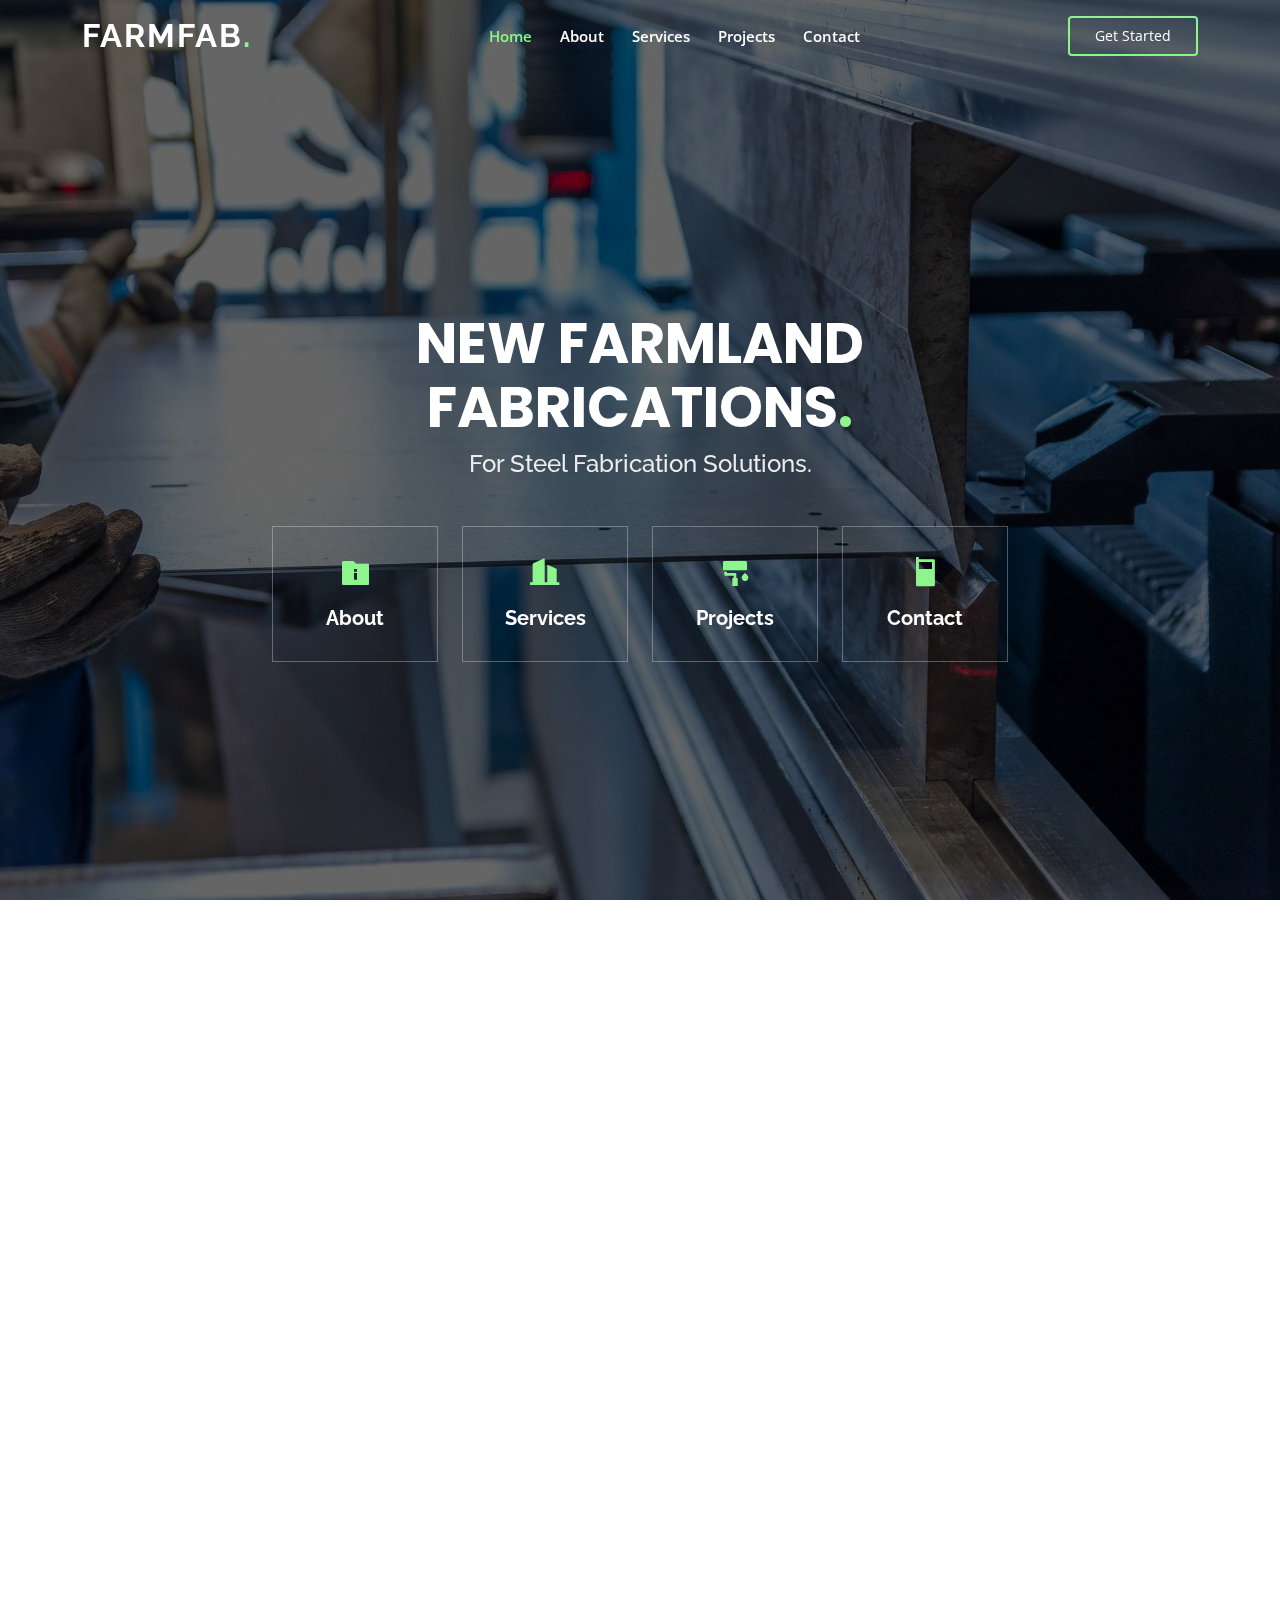
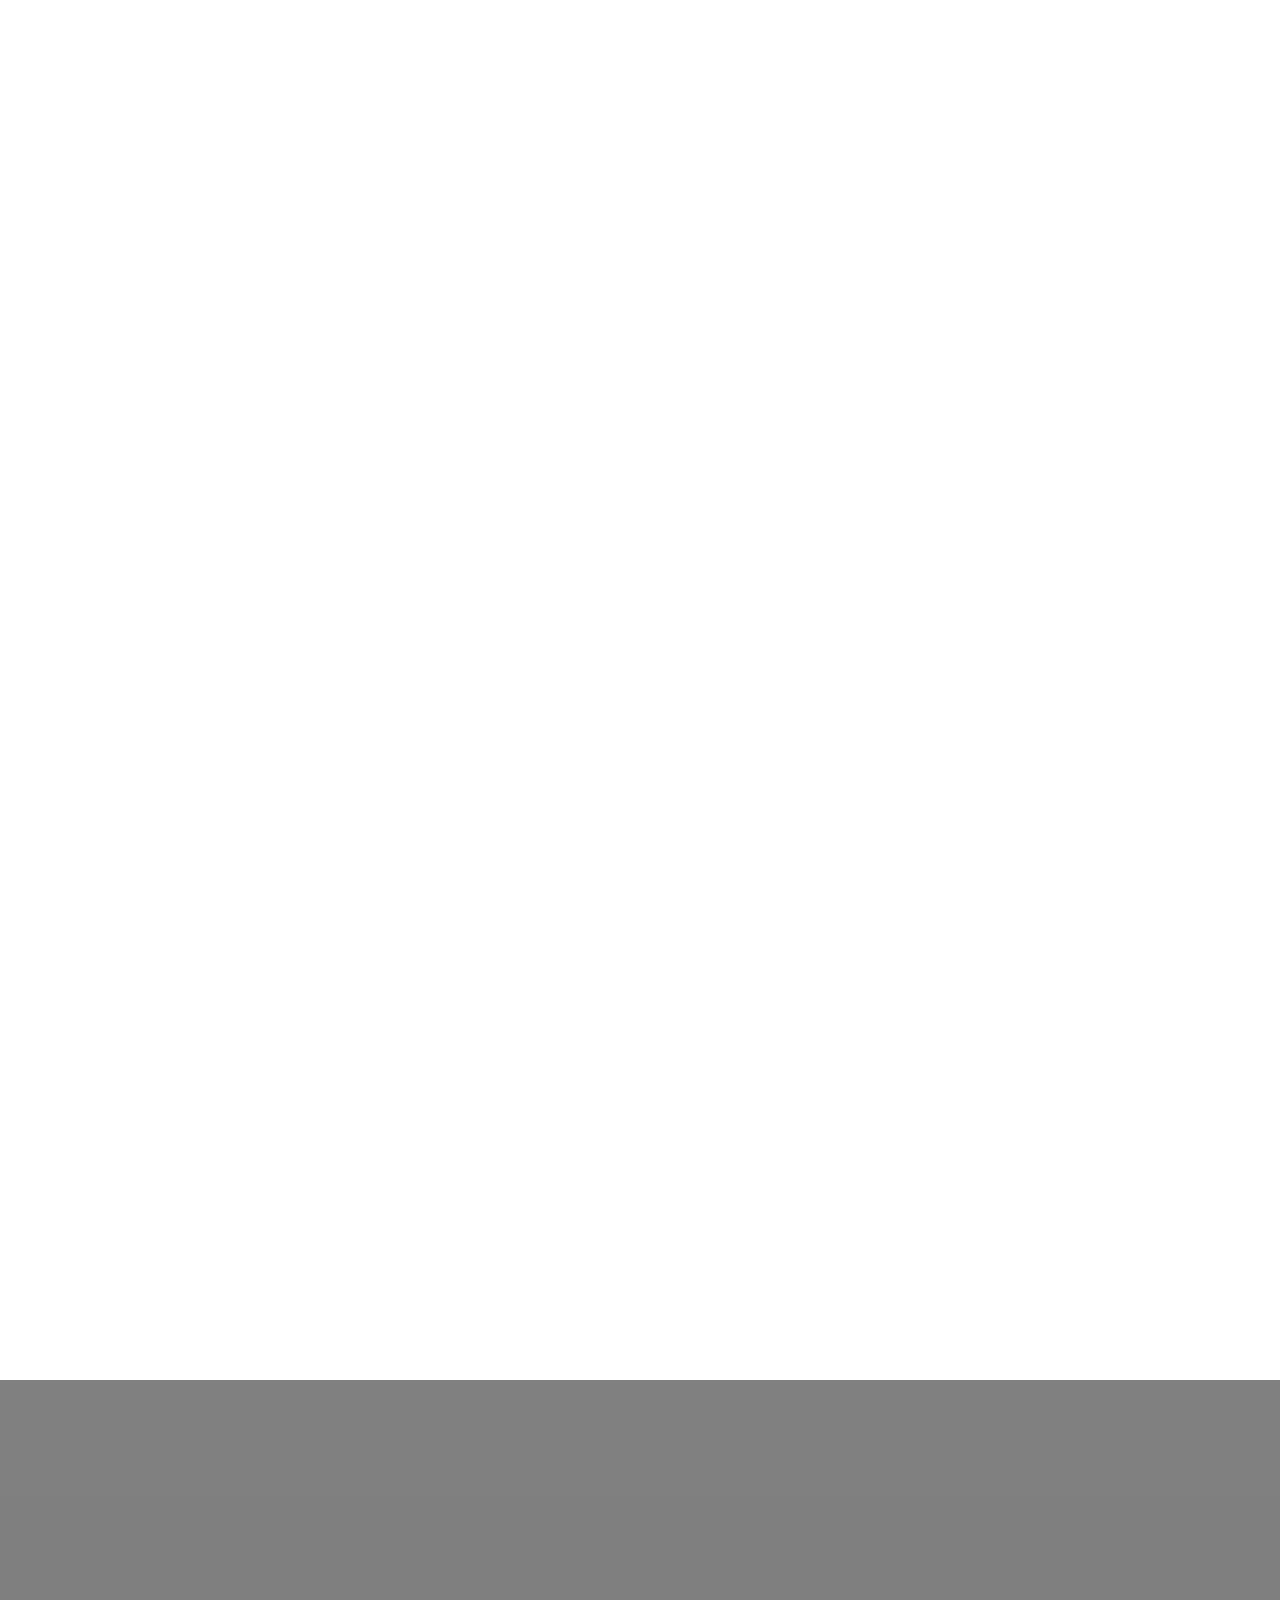
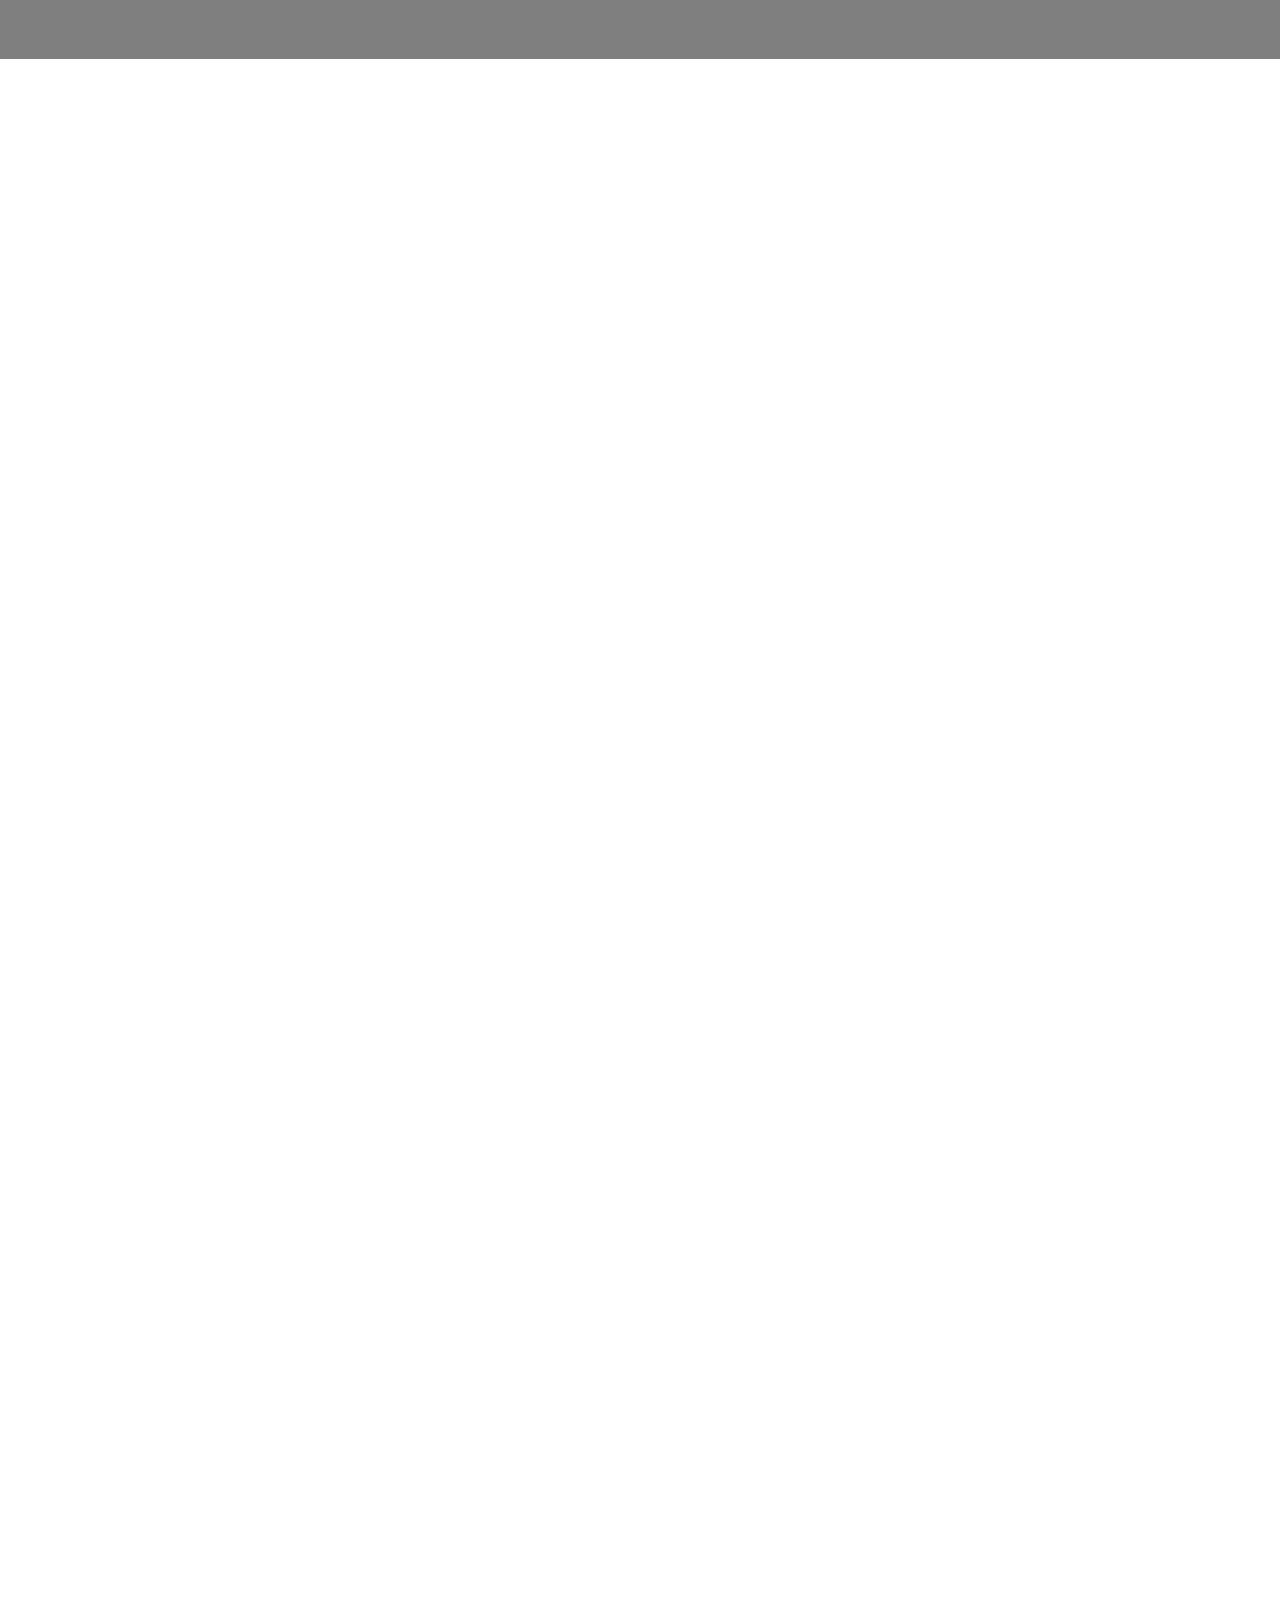
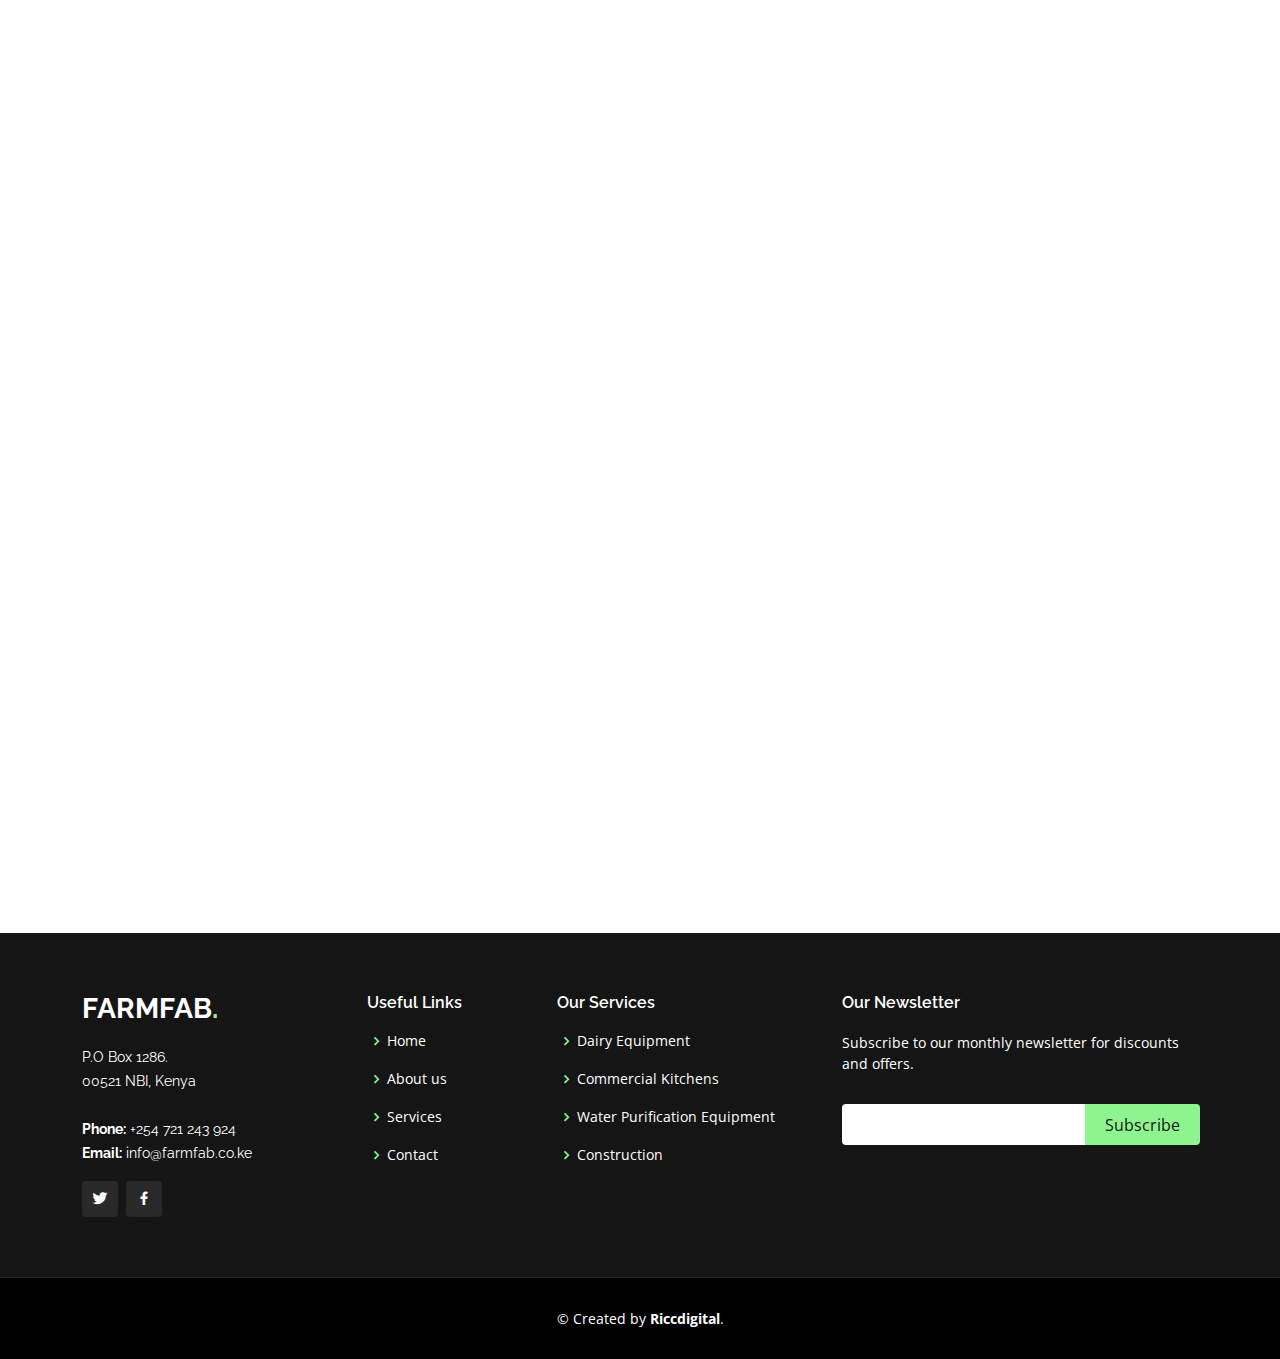
==== index.html @ 0d1e1e37 "adjust hero columns size" ====
<!DOCTYPE html>
<html lang="en">

<head>
  <meta charset="utf-8">
  <meta content="width=device-width, initial-scale=1.0" name="viewport">

  <title>New Farmland Fabrications</title>
  <meta content="" name="description">
  <meta content="" name="keywords">

  <!-- Favicons -->
  <link href="assets/img/favicon.png" rel="icon">
  <link href="assets/img/apple-touch-icon.png" rel="apple-touch-icon">

  <!-- Google Fonts -->
  <link
    href="https://fonts.googleapis.com/css?family=Open+Sans:300,300i,400,400i,600,600i,700,700i|Raleway:300,300i,400,400i,500,500i,600,600i,700,700i|Poppins:300,300i,400,400i,500,500i,600,600i,700,700i"
    rel="stylesheet">

  <!-- Vendor CSS Files -->
  <link href="assets/vendor/bootstrap/css/bootstrap.min.css" rel="stylesheet">
  <link href="assets/vendor/icofont/icofont.min.css" rel="stylesheet">
  <link href="assets/vendor/boxicons/css/boxicons.min.css" rel="stylesheet">
  <link href="assets/vendor/owl.carousel/assets/owl.carousel.min.css" rel="stylesheet">
  <link href="assets/vendor/venobox/venobox.css" rel="stylesheet">
  <link href="assets/vendor/remixicon/remixicon.css" rel="stylesheet">
  <link href="assets/vendor/aos/aos.css" rel="stylesheet">

  <!-- Template Main CSS File -->
  <link href="assets/css/style.css" rel="stylesheet">


</head>

<body>

  <!-- ======= Header ======= -->
  <header id="header" class="fixed-top ">
    <div class="container d-flex align-items-center justify-content-between">

      <h1 class="logo"><a href="index.html">FarmFab<span>.</span></a></h1>


      <nav class="nav-menu d-none d-lg-block">
        <ul>
          <li class="active"><a href="#hero">Home</a></li>
          <li><a href="#about">About</a></li>
          <li><a href="#services">Services</a></li>
          <li><a href="#portfolio">Projects</a></li>
          <li><a href="#contact">Contact</a></li>
        </ul>
      </nav><!-- .nav-menu -->

      <a href="#about" class="get-started-btn scrollto">Get Started</a>

    </div>
  </header><!-- End Header -->

  <!-- ======= Hero Section ======= -->
  <section id="hero" class="d-flex align-items-center justify-content-center">
    <div class="container" data-aos="fade-up">

      <div class="row justify-content-center" data-aos="fade-up" data-aos-delay="150">
        <div class="col-xl-6 col-lg-8">
          <h1>NEW FARMLAND FABRICATIONS<span>.</span></h1>
          <h2>For Steel Fabrication Solutions.</h2>
        </div>
      </div>

      <div class="row mt-5 justify-content-center" data-aos="zoom-in" data-aos-delay="250">
        <div class="col-xl-2 col-md-6 col-6">
          <div class="icon-box">
            <i class="ri-folder-info-fill"></i>
            <h3><a href="#about">About</a></h3>
          </div>
        </div>
        <div class="col-xl-2 col-md-6 col-6 ">
          <div class="icon-box">
            <i class="ri-building-2-fill"></i>
            <h3><a href="#services">Services</a></h3>
          </div>
        </div>
        <div class="col-xl-2 col-md-6 col-6 mt-4 mt-md-0">
          <div class="icon-box">
            <i class="ri-paint-brush-fill"></i>
            <h3><a href="#portfolio">Projects</a></h3>
          </div>
        </div>
        <div class="col-xl-2 col-md-6 col-6 mt-4 mt-xl-0">
          <div class="icon-box">
            <i class="ri-cellphone-fill"></i>
            <h3><a href="#contact">Contact</a></h3>
          </div>
        </div>

      </div>

    </div>
  </section><!-- End Hero -->

  <main id="main">

    <!-- ======= About Section ======= -->
    <section id="about" class="about">
      <div class="container" data-aos="fade-up">

        <div class="row">
          <div class="col-lg-6 order-1 order-lg-2" data-aos="fade-left" data-aos-delay="100">
            <img src="assets/img/about.jpg" class="img-fluid" alt="">
          </div>
          <div class="col-lg-6 pt-4 pt-lg-0 order-2 order-lg-1 content" data-aos="fade-right" data-aos-delay="100">
            <h3>FARMFAB offers high-quality steel fabrication services for a wide range of equipment</h3>
            <p class="font-italic">
              Our fabrication solutions serve both the <strong>food</strong> and the <strong>construction</strong>
              industries. <br>
              In the food industry, we fabricate equipment using <strong>stainless steel</strong>. These Equipment
              include:-
            </p>
            <ul>
              <li><i class="ri-check-double-line"></i>Dairy Equipment and Dairy Plants.</li>

              <li><i class="ri-check-double-line"></i> Commercial Kitchens.</li>
              <li><i class="ri-check-double-line"></i> Water Purification Equipment.</li>
            </ul>
            <p>
              For the construction industry, we offer various high-quality solutions for both mild and stainless steel
              structural components as per our customers' requirements.

            </p>
          </div>
        </div>

      </div>
    </section><!-- End About Section -->

    <!-- ======= Clients Section ======= -->
    <section id="clients" class="clients">

      <div class="container" data-aos="zoom-in">


        <div class="owl-carousel clients-carousel">
          <img src="assets/img/clients/client-1.png" alt="#">
          <img src="assets/img/clients/client-2.png" alt="#">
          <img src="assets/img/clients/client-3.png" alt="#">
          <img src="assets/img/clients/client-4.png" alt="#">
          <img src="assets/img/clients/client-5.png" alt="#">
          <img src="assets/img/clients/client-6.png" alt="#">
          <img src="assets/img/clients/client-7.png" alt="#">
          <img src="assets/img/clients/client-8.png" alt="#">
        </div>

      </div>
    </section><!-- End Clients Section -->

    <!-- ======= Features Section ======= -->
    <section id="features" class="features">
      <div class="container" data-aos="fade-up">

        <div class="row">
          <div class="image col-lg-6" style="background-image: url('assets/img/features.jpg');" data-aos="fade-right">
          </div>
          <div class="col-lg-6" data-aos="fade-left" data-aos-delay="100">
            <div class="icon-box mt-5 mt-lg-0" data-aos="zoom-in" data-aos-delay="150">
              <i class="bx bx-cube-alt"></i>
              <h4>G-Mark Dairy</h4>
              <p>Wood Fired Pasteruizer</p>
            </div>
            <div class="icon-box mt-5" data-aos="zoom-in" data-aos-delay="150">
              <i class="bx bx-cube-alt"></i>
              <h4>Juanco</h4>
              <p>Mini Dairy Plant, Pasteurizer, Cooling Tank, Heat Exchanger</p>
            </div>
            <div class="icon-box mt-5" data-aos="zoom-in" data-aos-delay="150">
              <i class="bx bx-cube-alt"></i>
              <h4>Tanu Beverages</h4>
              <p>Water Filling Station</p>
            </div>
            <div class="icon-box mt-5" data-aos="zoom-in" data-aos-delay="150">
              <i class="bx bx-cube-alt"></i>
              <h4>Organic Dairies</h4>
              <p>Mini Dairy Plant, Wood/Electric Milk Pasteurizer, Heat Exchanger, Milk Pump</p>
            </div>
          </div>
        </div>

      </div>
    </section><!-- End Features Section -->

    <!-- ======= Services Section ======= -->
    <section id="services" class="services">
      <div class="container" data-aos="fade-up">

        <div class="section-title">
          <h2>Services</h2>
          <p>Check our Services</p>
        </div>

        <div class="row">
          <div class="col-lg-6 col-md-6 d-flex align-items-stretch" data-aos="zoom-in" data-aos-delay="100">
            <div class="icon-box">
              <div class="icon"><i class="bx bxl-dribbble"></i></div>
              <h4><a href="#">Dairy Equipment</a></h4>
              <p>Milk ATMs, Mini Dairy Plants, Heat Exchangers, Pasteurizers, Cooling Tanks, Milk Pumps, Yoghurt Making
                Machines.</p>
            </div>
          </div>

          <div class="col-lg-6 col-md-6 d-flex align-items-stretch mt-4 mt-md-0" data-aos="zoom-in"
            data-aos-delay="200">
            <div class="icon-box">
              <div class="icon"><i class="bx bx-file"></i></div>
              <h4><a href="#">Commercial Kitchens</a></h4>
              <p>Deep Fryers, Kitchen Table Tops, Ovens, Walk-In Freezers, Cookers, Food Warmers.</p>
            </div>
          </div>

          <div class="col-lg-6 col-md-6 d-flex align-items-stretch mt-4 mt-lg-0" data-aos="zoom-in"
            data-aos-delay="300">
            <div class="icon-box">
              <div class="icon"><i class="bx bx-tachometer"></i></div>
              <h4><a href="#">Water Purification Equipment</a></h4>
              <p>Water Fillers, Water Bottle Rinsers.</p>
            </div>
          </div>

          <div class="col-lg-6 col-md-6 d-flex align-items-stretch mt-4" data-aos="zoom-in" data-aos-delay="100">
            <div class="icon-box">
              <div class="icon"><i class="bx bx-world"></i></div>
              <h4><a href="#">Construction</a></h4>
              <p>Stainless Steel Guard Rails, Grease Traps, Partitioning</p>
            </div>
          </div>



        </div>

      </div>
    </section><!-- End Services Section -->

    <!-- ======= Cta Section ======= -->
    <section id="cta" class="cta">
      <div class="container" data-aos="zoom-in">

        <div class="text-center">
          <h3>Get A Quote</h3>
          <p> Interested in our equipment or services? We are ready to assist you. Provide us with your name, valid
            E-mail address and the equipment or
            service you are interested in and we will send you a quotation directly to your E-mail within 12 hours.
          </p>
          <a class="cta-btn" href="#contact">Get A Quote</a>
        </div>

      </div>
    </section><!-- End Cta Section -->

    <!-- ======= Portfolio Section ======= -->
    <section id="portfolio" class="portfolio">
      <div class="container" data-aos="fade-up">

        <div class="section-title">
          <h2>Projects</h2>
          <p>Check our Projects</p>
        </div>

        <div class="row" data-aos="fade-up" data-aos-delay="100">
          <div class="col-lg-12 d-flex justify-content-center">
            <ul id="portfolio-flters">
              <li data-filter="*" class="filter-active">All</li>
              <li data-filter=".filter-dairy">Dairy</li>
              <li data-filter=".filter-kitchen">Kitchen</li>
              <li data-filter=".filter-water">Water Purification</li>
              <li data-filter=".filter-construction">Construction</li>
              <li data-filter=".filter-others">Others</li>
            </ul>
          </div>
        </div>

        <div class="row portfolio-container" data-aos="fade-up" data-aos-delay="200">

          <div class="col-lg-4 col-md-6 portfolio-item filter-dairy">
            <div class="portfolio-wrap">
              <img src="assets/img/portfolio/portfolio-1.jpg" class="img-fluid" alt="">
              <div class="portfolio-info">
                <h4>Dairy</h4>
                <p>Dairy</p>
                <div class="portfolio-links">
                  <a href="assets/img/portfolio/portfolio-1.jpg" data-gall="portfolioGallery" class="venobox"
                    title="App 1"><i class="bx bx-plus"></i></a>
                  <a href="#" title="More Details"><i class="bx bx-link"></i></a>
                </div>
              </div>
            </div>
          </div>

          <div class="col-lg-4 col-md-6 portfolio-item filter-water">
            <div class="portfolio-wrap">
              <img src="assets/img/portfolio/portfolio-2.jpg" class="img-fluid" alt="">
              <div class="portfolio-info">
                <h4>Dairy</h4>
                <p>Dairy</p>
                <div class="portfolio-links">
                  <a href="assets/img/portfolio/portfolio-2.jpg" data-gall="portfolioGallery" class="venobox"
                    title="Web 3"><i class="bx bx-plus"></i></a>
                  <a href="#" title="More Details"><i class="bx bx-link"></i></a>
                </div>
              </div>
            </div>
          </div>

          <div class="col-lg-4 col-md-6 portfolio-item filter-dairy">
            <div class="portfolio-wrap">
              <img src="assets/img/portfolio/portfolio-3.jpg" class="img-fluid" alt="">
              <div class="portfolio-info">
                <h4>Dairy</h4>
                <p>Dairy</p>
                <div class="portfolio-links">
                  <a href="assets/img/portfolio/portfolio-3.jpg" data-gall="portfolioGallery" class="venobox"
                    title="App 2"><i class="bx bx-plus"></i></a>
                  <a href="#" title="More Details"><i class="bx bx-link"></i></a>
                </div>
              </div>
            </div>
          </div>

          <div class="col-lg-4 col-md-6 portfolio-item filter-kitchen">
            <div class="portfolio-wrap">
              <img src="assets/img/portfolio/portfolio-4.jpg" class="img-fluid" alt="">
              <div class="portfolio-info">
                <h4>Kitchen</h4>
                <p>Kitchen</p>
                <div class="portfolio-links">
                  <a href="assets/img/portfolio/portfolio-4.jpg" data-gall="portfolioGallery" class="venobox"
                    title="Card 2"><i class="bx bx-plus"></i></a>
                  <a href="#" title="More Details"><i class="bx bx-link"></i></a>
                </div>
              </div>
            </div>
          </div>

          <div class="col-lg-4 col-md-6 portfolio-item filter-water">
            <div class="portfolio-wrap">
              <img src="#" class="img-fluid" alt="">
              <div class="portfolio-info">
                <h4></h4>
                <p></p>
                <div class="portfolio-links">
                  <a href="#" data-gall="portfolioGallery" class="venobox"
                    title="Web 2"><i class="bx bx-plus"></i></a>
                  <a href="#" title="More Details"><i class="bx bx-link"></i></a>
                </div>
              </div>
            </div>
          </div>

          <div class="col-lg-4 col-md-6 portfolio-item filter-dairy">
            <div class="portfolio-wrap">
              <img src="assets/img/portfolio/portfolio-6.jpg" class="img-fluid" alt="">
              <div class="portfolio-info">
                <h4>Dairy</h4>
                <p>Dairy</p>
                <div class="portfolio-links">
                  <a href="assets/img/portfolio/portfolio-6.jpg" data-gall="portfolioGallery" class="venobox"
                    title="App 3"><i class="bx bx-plus"></i></a>
                  <a href="#" title="More Details"><i class="bx bx-link"></i></a>
                </div>
              </div>
            </div>
          </div>

          <div class="col-lg-4 col-md-6 portfolio-item filter-kitchen">
            <div class="portfolio-wrap">
              <img src="assets/img/portfolio/portfolio-7.jpg" class="img-fluid" alt="">
              <div class="portfolio-info">
                <h4>Kitchen</h4>
                <p>Kitchen</p>
                <div class="portfolio-links">
                  <a href="assets/img/portfolio/portfolio-7.jpg" data-gall="portfolioGallery" class="venobox"
                    title="Card 1"><i class="bx bx-plus"></i></a>
                  <a href="#" title="More Details"><i class="bx bx-link"></i></a>
                </div>
              </div>
            </div>
          </div>

          <div class="col-lg-4 col-md-6 portfolio-item filter-kitchen">
            <div class="portfolio-wrap">
              <img src="assets/img/portfolio/portfolio-8.jpg" class="img-fluid" alt="">
              <div class="portfolio-info">
                <h4>Kitchen</h4>
                <p>Kitchen</p>
                <div class="portfolio-links">
                  <a href="assets/img/portfolio/portfolio-8.jpg" data-gall="portfolioGallery" class="venobox"
                    title="Card 3"><i class="bx bx-plus"></i></a>
                  <a href="#" title="More Details"><i class="bx bx-link"></i></a>
                </div>
              </div>
            </div>
          </div>

          <div class="col-lg-4 col-md-6 portfolio-item filter-water">
            <div class="portfolio-wrap">
              <img src="#" class="img-fluid" alt="">
              <div class="portfolio-info">
                <h4>water</h4>
                <p>Water</p>
                <div class="portfolio-links">
                  <a href="assets/img/portfolio/portfolio-9.jpg" data-gall="portfolioGallery" class="venobox"
                    title="Web 3"><i class="bx bx-plus"></i></a>
                  <a href="#" title="More Details"><i class="bx bx-link"></i></a>
                </div>
              </div>
            </div>
          </div>
          <div class="col-lg-4 col-md-6 portfolio-item filter-construction">
            <div class="portfolio-wrap">
              <img src="#" class="img-fluid" alt="">
              <div class="portfolio-info">
                <h4>Water</h4>
                <p>Water</p>
                <div class="portfolio-links">
                  <a href="assets/img/portfolio/portfolio-9.jpg" data-gall="portfolioGallery" class="venobox"
                    title="Web 3"><i class="bx bx-plus"></i></a>
                  <a href="#" title="More Details"><i class="bx bx-link"></i></a>
                </div>
              </div>
            </div>
          </div>
          <div class="col-lg-4 col-md-6 portfolio-item filter-construction">
            <div class="portfolio-wrap">
              <img src="#" class="img-fluid" alt="">
              <div class="portfolio-info">
                <h4>Water</h4>
                <p>Water</p>
                <div class="portfolio-links">
                  <a href="assets/img/portfolio/portfolio-9.jpg" data-gall="portfolioGallery" class="venobox"
                    title="Web 3"><i class="bx bx-plus"></i></a>
                  <a href="#" title="More Details"><i class="bx bx-link"></i></a>
                </div>
              </div>
            </div>
          </div>
          <div class="col-lg-4 col-md-6 portfolio-item filter-construction">
            <div class="portfolio-wrap">
              <img src="#" class="img-fluid" alt="">
              <div class="portfolio-info">
                <h4>#</h4>
                <p>#</p>
                <div class="portfolio-links">
                  <a href="assets/img/portfolio/portfolio-9.jpg" data-gall="portfolioGallery" class="venobox"
                    title="Web 3"><i class="bx bx-plus"></i></a>
                  <a href="#" title="More Details"><i class="bx bx-link"></i></a>
                </div>
              </div>
            </div>
          </div>
          <div class="col-lg-4 col-md-6 portfolio-item filter-others">
            <div class="portfolio-wrap">
              <img src="#" class="img-fluid" alt="">
              <div class="portfolio-info">
                <h4>#</h4>
                <p>#</p>
                <div class="portfolio-links">
                  <a href="assets/img/portfolio/portfolio-9.jpg" data-gall="portfolioGallery" class="venobox"
                    title="Web 3"><i class="bx bx-plus"></i></a>
                  <a href="#" title="More Details"><i class="bx bx-link"></i></a>
                </div>
              </div>
            </div>
          </div>
          <div class="col-lg-4 col-md-6 portfolio-item filter-others">
            <div class="portfolio-wrap">
              <img src="#" class="img-fluid" alt="">
              <div class="portfolio-info">
                <h4>Water</h4>
                <p>Water</p>
                <div class="portfolio-links">
                  <a href="assets/img/portfolio/portfolio-9.jpg" data-gall="portfolioGallery" class="venobox"
                    title="Web 3"><i class="bx bx-plus"></i></a>
                  <a href="#" title="More Details"><i class="bx bx-link"></i></a>
                </div>
              </div>
            </div>
          </div>
          <div class="col-lg-4 col-md-6 portfolio-item filter-others">
            <div class="portfolio-wrap">
              <img src="#" class="img-fluid" alt="">
              <div class="portfolio-info">
                <h4>Water</h4>
                <p>Water</p>
                <div class="portfolio-links">
                  <a href="assets/img/portfolio/portfolio-9.jpg" data-gall="portfolioGallery" class="venobox"
                    title="Web 3"><i class="bx bx-plus"></i></a>
                  <a href="#" title="More Details"><i class="bx bx-link"></i></a>
                </div>
              </div>
            </div>
          </div>

        </div>

      </div>
    </section><!-- End Portfolio Section -->





    <!-- ======= Contact Section ======= -->
    <section id="contact" class="contact">
      <div class="container" data-aos="fade-up">

        <div class="section-title">
          <h2>Contact</h2>
          <p>Contact Us</p>
        </div>

        <div>
          <iframe style="border:0; width: 100%; height: 270px;"
            src="https://www.google.com/maps/embed?pb=!1m18!1m12!1m3!1d3989.012509581808!2d36.95889461494591!3d-1.1515555991600366!2m3!1f0!2f0!3f0!3m2!1i1024!2i768!4f13.1!3m3!1m2!1s0x0%3A0x0!2zMcKwMDknMDUuNiJTIDM2wrA1NyczOS45IkU!5e0!3m2!1sen!2ske!4v1609825246193!5m2!1sen!2ske"
            frameborder="0" allowfullscreen></iframe>
            <!--1°09'05.6"S 36°57'39.9"E-->
        </div>

        <div class="row mt-5">

          <div class="col-lg-4">
            <div class="info">
              <div class="address">
                <i class="icofont-google-map"></i>
                <h4>Address:</h4>
                <p>P.O Box 1286-00521 Nairobi.</p>
              </div>

              <div class="email">
                <i class="icofont-envelope"></i>
                <h4>Email:</h4>
                <p>info@farmfab.co.ke</p>
              </div>

              <div class="phone">
                <i class="icofont-phone"></i>
                <h4>Call:</h4>
                <p>+254 721 243 924</p>
              </div>

            </div>

          </div>

          <div class="col-lg-8 mt-5 mt-lg-0">

            <form action="forms/contact.php" method="post" role="form" class="php-email-form">
              <div class="row">
                <div class="col-md-6 form-group">
                  <input type="text" name="name" class="form-control" id="name" placeholder="Your Name"
                    data-rule="minlen:4" data-msg="Please enter at least 4 chars" />
                  <div class="validate"></div>
                </div>
                <div class="col-md-6 form-group mt-3 mt-md-0">
                  <input type="email" class="form-control" name="email" id="email" placeholder="Your Email"
                    data-rule="email" data-msg="Please enter a valid email" />
                  <div class="validate"></div>
                </div>
              </div>
              <div class="form-group mt-3">
                <input type="text" class="form-control" name="subject" id="subject" placeholder="Subject"
                  data-rule="minlen:4" data-msg="Please enter at least 8 chars of subject" />
                <div class="validate"></div>
              </div>
              <div class="form-group mt-3">
                <textarea class="form-control" name="message" rows="5" data-rule="required"
                  data-msg="Please write something for us" placeholder="Message"></textarea>
                <div class="validate"></div>
              </div>
              <div class="mb-3">
                <div class="loading">Loading</div>
                <div class="error-message"></div>
                <div class="sent-message">Your message has been sent. Thank you!</div>
              </div>
              <div class="text-center"><button type="submit">Send Message</button></div>
            </form>

          </div>

        </div>

      </div>
    </section><!-- End Contact Section -->

  </main><!-- End #main -->

  <!-- ======= Footer ======= -->
  <footer id="footer">
    <div class="footer-top">
      <div class="container">
        <div class="row">

          <div class="col-lg-3 col-md-6">
            <div class="footer-info">
              <h3>FARMFAB<span>.</span></h3>
              <p>
                P.O Box 1286. <br>
                00521 NBI, Kenya<br><br>
                <strong>Phone:</strong> +254 721 243 924 <br>
                <strong>Email:</strong> info@farmfab.co.ke<br>
              </p>
              <div class="social-links mt-3">
                <a href="#" class="twitter"><i class="bx bxl-twitter"></i></a>
                <a href="#" class="facebook"><i class="bx bxl-facebook"></i></a>

              </div>
            </div>
          </div>

          <div class="col-lg-2 col-md-6 footer-links">
            <h4>Useful Links</h4>
            <ul>
              <li><i class="bx bx-chevron-right"></i> <a href="#">Home</a></li>
              <li><i class="bx bx-chevron-right"></i> <a href="#">About us</a></li>
              <li><i class="bx bx-chevron-right"></i> <a href="#">Services</a></li>
              <li><i class="bx bx-chevron-right"></i> <a href="#">Contact</a></li>

            </ul>
          </div>

          <div class="col-lg-3 col-md-6 footer-links">
            <h4>Our Services</h4>
            <ul>
              <li><i class="bx bx-chevron-right"></i> <a href="#">Dairy Equipment</a></li>
              <li><i class="bx bx-chevron-right"></i> <a href="#">Commercial Kitchens</a></li>
              <li><i class="bx bx-chevron-right"></i> <a href="#">Water Purification Equipment</a></li>
              <li><i class="bx bx-chevron-right"></i> <a href="#">Construction</a></li>

            </ul>
          </div>

          <div class="col-lg-4 col-md-6 footer-newsletter">
            <h4>Our Newsletter</h4>
            <p>Subscribe to our monthly newsletter for discounts and offers.</p>
            <form action="" method="post">
              <input type="email" name="email"><input type="submit" value="Subscribe">
            </form>

          </div>

        </div>
      </div>
    </div>

    <div class="container">
      <div class="copyright">
        &copy; Created by <strong><span>Riccdigital</span></strong>.
      </div>

    </div>
  </footer><!-- End Footer -->

  <a href="#" class="back-to-top"><i class="ri-arrow-up-line"></i></a>
  <div id="preloader"></div>

  <!-- Vendor JS Files -->
  <script src="assets/vendor/jquery/jquery.min.js"></script>
  <script src="assets/vendor/bootstrap/js/bootstrap.bundle.min.js"></script>
  <script src="assets/vendor/jquery.easing/jquery.easing.min.js"></script>
  <script src="assets/vendor/php-email-form/validate.js"></script>
  <script src="assets/vendor/owl.carousel/owl.carousel.min.js"></script>
  <script src="assets/vendor/isotope-layout/isotope.pkgd.min.js"></script>
  <script src="assets/vendor/venobox/venobox.min.js"></script>
  <script src="assets/vendor/waypoints/jquery.waypoints.min.js"></script>
  <script src="assets/vendor/counterup/counterup.min.js"></script>
  <script src="assets/vendor/aos/aos.js"></script>

  <!-- Template Main JS File -->
  <script src="assets/js/main.js"></script>

</body>

</html>
---- assets/vendor/venobox/venobox.css ----
/* ------ venobox.css --------*/
.vbox-overlay *, .vbox-overlay *:before, .vbox-overlay *:after{
    -webkit-backface-visibility: hidden;
    -webkit-box-sizing:border-box;
    -moz-box-sizing:border-box;
    box-sizing:border-box;
}
.vbox-overlay * { 
    -webkit-backface-visibility: visible;
    backface-visibility: visible;
}
.vbox-overlay{
    display: -webkit-flex;
    display: flex;
    -webkit-flex-direction: column;
    flex-direction: column;
    -webkit-justify-content: center;
    justify-content: center;
    -webkit-align-items: center;
    align-items: center;
    position: fixed;
    left: 0;
    top: 0;
    bottom: 0;
    right: 0;
    z-index: 999999;
}

/* ----- navigation ----- */
.vbox-title{
    width: 100%;
    height: 40px;
    float: left;
    text-align: center;
    line-height: 28px;
    font-size: 12px;
    padding: 6px 50px;
    overflow: hidden;
    position: fixed;
    display: none;
    left: 0;
    z-index: 89;
}
.vbox-close{
    cursor: pointer;
    position: fixed;
    top: -1px;
    right: 0;
    width: 50px;
    height: 40px;
    padding: 6px;
    display: block;
    background-position:10px center;
    overflow: hidden;
    font-size: 24px;
    line-height: 1;
    text-align: center;
    z-index: 99;
}
.vbox-left{
    cursor: pointer;
    position: fixed;
    left: 0;
    height: 40px;
    overflow: hidden;
    line-height: 28px;
    font-size: 12px;
    z-index: 99;
    display: flex;
    align-items:center;
}
.vbox-num{
    display: inline-block;
    margin: 6px 0 6px 15px;
}
/* ----- Social share ----- */
.vbox-share{
    line-height: 28px;
    font-size: 12px;
    overflow: hidden;
    position: fixed;
    left: 0;
    z-index: 98;
    display: flex;
    align-items:center;
    justify-content: center;
    width: 100%;
    text-align: center;
}
.vbox-share svg{
    max-height: 28px;
    width: 28px;
    z-index: 10;
    margin-left: 12px;
    margin-top: 6px;
    margin-bottom: 6px;
    vertical-align: middle;
}


/* ----- navigation ARROWS ----- */
.vbox-next, .vbox-prev{
    position: fixed;
    top: 50%;
    margin-top: -15px;
    overflow: hidden;
    cursor: pointer;
    display: block;
    width: 45px;
    height: 45px;
    z-index: 99;
}
.vbox-next span, .vbox-prev span{
    position: relative;
    width: 20px;
    height: 20px;
    border: 2px solid transparent;
    border-top-color: #B6B6B6;
    border-right-color: #B6B6B6;
    text-indent: -100px;
    position: absolute;
    top: 8px;
    display: block;
}
.vbox-prev{
    left: 15px;
}
.vbox-next{
    right: 15px;
}
.vbox-prev span{
    left: 10px;
    -ms-transform: rotate(-135deg);
    -webkit-transform: rotate(-135deg);
    transform: rotate(-135deg);
}
.vbox-next span{
    -ms-transform: rotate(45deg);
    -webkit-transform: rotate(45deg);
    transform: rotate(45deg);
    right: 10px;
}
/* ------- inline window ------ */
.vbox-inline{
    width: 420px;
    height: 315px;
    height: 70vh;
    padding: 10px;
    background: #fff;
    margin: 0 auto;
    overflow: auto;
    text-align: left;
}
/* ------- Video & iFrames window ------ */
.venoframe{
    max-width: 100%;
    width: 100%;
    border: none;
    width: 100%;
    height: 260px;
    height: 70vh;
}
.venoframe.vbvid{
    height: 260px;
}
@media (min-width: 768px) {
    .venoframe, .vbox-inline{
        width: 90%;
        height: 360px;
        height: 70vh;
    }
    .venoframe.vbvid{
        width: 640px;
        height: 360px;
    }
}
@media (min-width: 992px) {
    .venoframe, .vbox-inline{
        max-width: 1200px;
        width: 80%;
        height: 540px;
        height: 70vh;
    }
    .venoframe.vbvid{
        width: 960px;
        height: 540px;
    }
}
/* 
Please do NOT edit this part! 
or at least read this note: http://i.imgur.com/7C0ws9e.gif
*/
.vbox-open{
    overflow: hidden;
}
.vbox-container{
    position: absolute;
    left: 0;
    right: 0;
    top: 0;
    bottom: 0;
    overflow-x: hidden;
    overflow-y: scroll;
    overflow-scrolling: touch;
    -webkit-overflow-scrolling: touch;
    z-index: 20;
    max-height: 100%;

}

.vbox-content{
    text-align: center;
    float: left;
    width: 100%;
    position: relative;
    overflow: hidden;
    padding: 20px 4%;
}
.vbox-container img{
    max-width: 100%;
    height: auto;
}
.vbox-figlio{
    box-shadow: 0 0 12px rgba(0,0,0,0.19), 0 6px 6px rgba(0,0,0,0.23);
    max-width: 100%;
    text-align: initial;
}
img.vbox-figlio{
    -webkit-user-select: none;
-khtml-user-select: none;
-moz-user-select: none;
-o-user-select: none;
user-select: none;
}
.vbox-content.swipe-left{
    margin-left: -200px !important;
}
.vbox-content.swipe-right{
    margin-left: 200px !important;
}
.vbox-animated{
    webkit-transition: margin 300ms ease-out;
    transition: margin 300ms ease-out;
}

/* ---------- preloader ----------
 * SPINKIT 
 * http://tobiasahlin.com/spinkit/
-------------------------------- */
.sk-double-bounce,.sk-rotating-plane{width:40px;height:40px;margin:40px auto}.sk-rotating-plane{background-color:#333;-webkit-animation:sk-rotatePlane 1.2s infinite ease-in-out;animation:sk-rotatePlane 1.2s infinite ease-in-out}@-webkit-keyframes sk-rotatePlane{0%{-webkit-transform:perspective(120px) rotateX(0) rotateY(0);transform:perspective(120px) rotateX(0) rotateY(0)}50%{-webkit-transform:perspective(120px) rotateX(-180.1deg) rotateY(0);transform:perspective(120px) rotateX(-180.1deg) rotateY(0)}100%{-webkit-transform:perspective(120px) rotateX(-180deg) rotateY(-179.9deg);transform:perspective(120px) rotateX(-180deg) rotateY(-179.9deg)}}@keyframes sk-rotatePlane{0%{-webkit-transform:perspective(120px) rotateX(0) rotateY(0);transform:perspective(120px) rotateX(0) rotateY(0)}50%{-webkit-transform:perspective(120px) rotateX(-180.1deg) rotateY(0);transform:perspective(120px) rotateX(-180.1deg) rotateY(0)}100%{-webkit-transform:perspective(120px) rotateX(-180deg) rotateY(-179.9deg);transform:perspective(120px) rotateX(-180deg) rotateY(-179.9deg)}}.sk-double-bounce{position:relative}.sk-double-bounce .sk-child{width:100%;height:100%;border-radius:50%;background-color:#333;opacity:.6;position:absolute;top:0;left:0;-webkit-animation:sk-doubleBounce 2s infinite ease-in-out;animation:sk-doubleBounce 2s infinite ease-in-out}.sk-chasing-dots .sk-child,.sk-spinner-pulse,.sk-three-bounce .sk-child{background-color:#333;border-radius:100%}.sk-double-bounce .sk-double-bounce2{-webkit-animation-delay:-1s;animation-delay:-1s}@-webkit-keyframes sk-doubleBounce{0%,100%{-webkit-transform:scale(0);transform:scale(0)}50%{-webkit-transform:scale(1);transform:scale(1)}}@keyframes sk-doubleBounce{0%,100%{-webkit-transform:scale(0);transform:scale(0)}50%{-webkit-transform:scale(1);transform:scale(1)}}.sk-wave{margin:40px auto;width:50px;height:40px;text-align:center;font-size:10px}.sk-wave .sk-rect{background-color:#333;height:100%;width:6px;display:inline-block;-webkit-animation:sk-waveStretchDelay 1.2s infinite ease-in-out;animation:sk-waveStretchDelay 1.2s infinite ease-in-out}.sk-wave .sk-rect1{-webkit-animation-delay:-1.2s;animation-delay:-1.2s}.sk-wave .sk-rect2{-webkit-animation-delay:-1.1s;animation-delay:-1.1s}.sk-wave .sk-rect3{-webkit-animation-delay:-1s;animation-delay:-1s}.sk-wave .sk-rect4{-webkit-animation-delay:-.9s;animation-delay:-.9s}.sk-wave .sk-rect5{-webkit-animation-delay:-.8s;animation-delay:-.8s}@-webkit-keyframes sk-waveStretchDelay{0%,100%,40%{-webkit-transform:scaleY(.4);transform:scaleY(.4)}20%{-webkit-transform:scaleY(1);transform:scaleY(1)}}@keyframes sk-waveStretchDelay{0%,100%,40%{-webkit-transform:scaleY(.4);transform:scaleY(.4)}20%{-webkit-transform:scaleY(1);transform:scaleY(1)}}.sk-wandering-cubes{margin:40px auto;width:40px;height:40px;position:relative}.sk-wandering-cubes .sk-cube{background-color:#333;width:10px;height:10px;position:absolute;top:0;left:0;-webkit-animation:sk-wanderingCube 1.8s ease-in-out -1.8s infinite both;animation:sk-wanderingCube 1.8s ease-in-out -1.8s infinite both}.sk-chasing-dots,.sk-spinner-pulse{width:40px;height:40px;margin:40px auto}.sk-wandering-cubes .sk-cube2{-webkit-animation-delay:-.9s;animation-delay:-.9s}@-webkit-keyframes sk-wanderingCube{0%{-webkit-transform:rotate(0);transform:rotate(0)}25%{-webkit-transform:translateX(30px) rotate(-90deg) scale(.5);transform:translateX(30px) rotate(-90deg) scale(.5)}50%{-webkit-transform:translateX(30px) translateY(30px) rotate(-179deg);transform:translateX(30px) translateY(30px) rotate(-179deg)}50.1%{-webkit-transform:translateX(30px) translateY(30px) rotate(-180deg);transform:translateX(30px) translateY(30px) rotate(-180deg)}75%{-webkit-transform:translateX(0) translateY(30px) rotate(-270deg) scale(.5);transform:translateX(0) translateY(30px) rotate(-270deg) scale(.5)}100%{-webkit-transform:rotate(-360deg);transform:rotate(-360deg)}}@keyframes sk-wanderingCube{0%{-webkit-transform:rotate(0);transform:rotate(0)}25%{-webkit-transform:translateX(30px) rotate(-90deg) scale(.5);transform:translateX(30px) rotate(-90deg) scale(.5)}50%{-webkit-transform:translateX(30px) translateY(30px) rotate(-179deg);transform:translateX(30px) translateY(30px) rotate(-179deg)}50.1%{-webkit-transform:translateX(30px) translateY(30px) rotate(-180deg);transform:translateX(30px) translateY(30px) rotate(-180deg)}75%{-webkit-transform:translateX(0) translateY(30px) rotate(-270deg) scale(.5);transform:translateX(0) translateY(30px) rotate(-270deg) scale(.5)}100%{-webkit-transform:rotate(-360deg);transform:rotate(-360deg)}}.sk-spinner-pulse{-webkit-animation:sk-pulseScaleOut 1s infinite ease-in-out;animation:sk-pulseScaleOut 1s infinite ease-in-out}@-webkit-keyframes sk-pulseScaleOut{0%{-webkit-transform:scale(0);transform:scale(0)}100%{-webkit-transform:scale(1);transform:scale(1);opacity:0}}@keyframes sk-pulseScaleOut{0%{-webkit-transform:scale(0);transform:scale(0)}100%{-webkit-transform:scale(1);transform:scale(1);opacity:0}}.sk-chasing-dots{position:relative;text-align:center;-webkit-animation:sk-chasingDotsRotate 2s infinite linear;animation:sk-chasingDotsRotate 2s infinite linear}.sk-chasing-dots .sk-child{width:60%;height:60%;display:inline-block;position:absolute;top:0;-webkit-animation:sk-chasingDotsBounce 2s infinite ease-in-out;animation:sk-chasingDotsBounce 2s infinite ease-in-out}.sk-chasing-dots .sk-dot2{top:auto;bottom:0;-webkit-animation-delay:-1s;animation-delay:-1s}@-webkit-keyframes sk-chasingDotsRotate{100%{-webkit-transform:rotate(360deg);transform:rotate(360deg)}}@keyframes sk-chasingDotsRotate{100%{-webkit-transform:rotate(360deg);transform:rotate(360deg)}}@-webkit-keyframes sk-chasingDotsBounce{0%,100%{-webkit-transform:scale(0);transform:scale(0)}50%{-webkit-transform:scale(1);transform:scale(1)}}@keyframes sk-chasingDotsBounce{0%,100%{-webkit-transform:scale(0);transform:scale(0)}50%{-webkit-transform:scale(1);transform:scale(1)}}.sk-three-bounce{margin:40px auto;width:80px;text-align:center}.sk-three-bounce .sk-child{width:20px;height:20px;display:inline-block;-webkit-animation:sk-three-bounce 1.4s ease-in-out 0s infinite both;animation:sk-three-bounce 1.4s ease-in-out 0s infinite both}.sk-circle .sk-child:before,.sk-fading-circle .sk-circle:before{display:block;border-radius:100%;content:'';background-color:#333}.sk-three-bounce .sk-bounce1{-webkit-animation-delay:-.32s;animation-delay:-.32s}.sk-three-bounce .sk-bounce2{-webkit-animation-delay:-.16s;animation-delay:-.16s}@-webkit-keyframes sk-three-bounce{0%,100%,80%{-webkit-transform:scale(0);transform:scale(0)}40%{-webkit-transform:scale(1);transform:scale(1)}}@keyframes sk-three-bounce{0%,100%,80%{-webkit-transform:scale(0);transform:scale(0)}40%{-webkit-transform:scale(1);transform:scale(1)}}.sk-circle{margin:40px auto;width:40px;height:40px;position:relative}.sk-circle .sk-child{width:100%;height:100%;position:absolute;left:0;top:0}.sk-circle .sk-child:before{margin:0 auto;width:15%;height:15%;-webkit-animation:sk-circleBounceDelay 1.2s infinite ease-in-out both;animation:sk-circleBounceDelay 1.2s infinite ease-in-out both}.sk-circle .sk-circle2{-webkit-transform:rotate(30deg);-ms-transform:rotate(30deg);transform:rotate(30deg)}.sk-circle .sk-circle3{-webkit-transform:rotate(60deg);-ms-transform:rotate(60deg);transform:rotate(60deg)}.sk-circle .sk-circle4{-webkit-transform:rotate(90deg);-ms-transform:rotate(90deg);transform:rotate(90deg)}.sk-circle .sk-circle5{-webkit-transform:rotate(120deg);-ms-transform:rotate(120deg);transform:rotate(120deg)}.sk-circle .sk-circle6{-webkit-transform:rotate(150deg);-ms-transform:rotate(150deg);transform:rotate(150deg)}.sk-circle .sk-circle7{-webkit-transform:rotate(180deg);-ms-transform:rotate(180deg);transform:rotate(180deg)}.sk-circle .sk-circle8{-webkit-transform:rotate(210deg);-ms-transform:rotate(210deg);transform:rotate(210deg)}.sk-circle .sk-circle9{-webkit-transform:rotate(240deg);-ms-transform:rotate(240deg);transform:rotate(240deg)}.sk-circle .sk-circle10{-webkit-transform:rotate(270deg);-ms-transform:rotate(270deg);transform:rotate(270deg)}.sk-circle .sk-circle11{-webkit-transform:rotate(300deg);-ms-transform:rotate(300deg);transform:rotate(300deg)}.sk-circle .sk-circle12{-webkit-transform:rotate(330deg);-ms-transform:rotate(330deg);transform:rotate(330deg)}.sk-circle .sk-circle2:before{-webkit-animation-delay:-1.1s;animation-delay:-1.1s}.sk-circle .sk-circle3:before{-webkit-animation-delay:-1s;animation-delay:-1s}.sk-circle .sk-circle4:before{-webkit-animation-delay:-.9s;animation-delay:-.9s}.sk-circle .sk-circle5:before{-webkit-animation-delay:-.8s;animation-delay:-.8s}.sk-circle .sk-circle6:before{-webkit-animation-delay:-.7s;animation-delay:-.7s}.sk-circle .sk-circle7:before{-webkit-animation-delay:-.6s;animation-delay:-.6s}.sk-circle .sk-circle8:before{-webkit-animation-delay:-.5s;animation-delay:-.5s}.sk-circle .sk-circle9:before{-webkit-animation-delay:-.4s;animation-delay:-.4s}.sk-circle .sk-circle10:before{-webkit-animation-delay:-.3s;animation-delay:-.3s}.sk-circle .sk-circle11:before{-webkit-animation-delay:-.2s;animation-delay:-.2s}.sk-circle .sk-circle12:before{-webkit-animation-delay:-.1s;animation-delay:-.1s}@-webkit-keyframes sk-circleBounceDelay{0%,100%,80%{-webkit-transform:scale(0);transform:scale(0)}40%{-webkit-transform:scale(1);transform:scale(1)}}@keyframes sk-circleBounceDelay{0%,100%,80%{-webkit-transform:scale(0);transform:scale(0)}40%{-webkit-transform:scale(1);transform:scale(1)}}.sk-cube-grid{width:40px;height:40px;margin:40px auto}.sk-cube-grid .sk-cube{width:33.33%;height:33.33%;background-color:#333;float:left;-webkit-animation:sk-cubeGridScaleDelay 1.3s infinite ease-in-out;animation:sk-cubeGridScaleDelay 1.3s infinite ease-in-out}.sk-cube-grid .sk-cube1{-webkit-animation-delay:.2s;animation-delay:.2s}.sk-cube-grid .sk-cube2{-webkit-animation-delay:.3s;animation-delay:.3s}.sk-cube-grid .sk-cube3{-webkit-animation-delay:.4s;animation-delay:.4s}.sk-cube-grid .sk-cube4{-webkit-animation-delay:.1s;animation-delay:.1s}.sk-cube-grid .sk-cube5{-webkit-animation-delay:.2s;animation-delay:.2s}.sk-cube-grid .sk-cube6{-webkit-animation-delay:.3s;animation-delay:.3s}.sk-cube-grid .sk-cube7{-webkit-animation-delay:0ms;animation-delay:0ms}.sk-cube-grid .sk-cube8{-webkit-animation-delay:.1s;animation-delay:.1s}.sk-cube-grid .sk-cube9{-webkit-animation-delay:.2s;animation-delay:.2s}@-webkit-keyframes sk-cubeGridScaleDelay{0%,100%,70%{-webkit-transform:scale3D(1,1,1);transform:scale3D(1,1,1)}35%{-webkit-transform:scale3D(0,0,1);transform:scale3D(0,0,1)}}@keyframes sk-cubeGridScaleDelay{0%,100%,70%{-webkit-transform:scale3D(1,1,1);transform:scale3D(1,1,1)}35%{-webkit-transform:scale3D(0,0,1);transform:scale3D(0,0,1)}}.sk-fading-circle{margin:40px auto;width:40px;height:40px;position:relative}.sk-fading-circle .sk-circle{width:100%;height:100%;position:absolute;left:0;top:0}.sk-fading-circle .sk-circle:before{margin:0 auto;width:15%;height:15%;-webkit-animation:sk-circleFadeDelay 1.2s infinite ease-in-out both;animation:sk-circleFadeDelay 1.2s infinite ease-in-out both}.sk-fading-circle .sk-circle2{-webkit-transform:rotate(30deg);-ms-transform:rotate(30deg);transform:rotate(30deg)}.sk-fading-circle .sk-circle3{-webkit-transform:rotate(60deg);-ms-transform:rotate(60deg);transform:rotate(60deg)}.sk-fading-circle .sk-circle4{-webkit-transform:rotate(90deg);-ms-transform:rotate(90deg);transform:rotate(90deg)}.sk-fading-circle .sk-circle5{-webkit-transform:rotate(120deg);-ms-transform:rotate(120deg);transform:rotate(120deg)}.sk-fading-circle .sk-circle6{-webkit-transform:rotate(150deg);-ms-transform:rotate(150deg);transform:rotate(150deg)}.sk-fading-circle .sk-circle7{-webkit-transform:rotate(180deg);-ms-transform:rotate(180deg);transform:rotate(180deg)}.sk-fading-circle .sk-circle8{-webkit-transform:rotate(210deg);-ms-transform:rotate(210deg);transform:rotate(210deg)}.sk-fading-circle .sk-circle9{-webkit-transform:rotate(240deg);-ms-transform:rotate(240deg);transform:rotate(240deg)}.sk-fading-circle .sk-circle10{-webkit-transform:rotate(270deg);-ms-transform:rotate(270deg);transform:rotate(270deg)}.sk-fading-circle .sk-circle11{-webkit-transform:rotate(300deg);-ms-transform:rotate(300deg);transform:rotate(300deg)}.sk-fading-circle .sk-circle12{-webkit-transform:rotate(330deg);-ms-transform:rotate(330deg);transform:rotate(330deg)}.sk-fading-circle .sk-circle2:before{-webkit-animation-delay:-1.1s;animation-delay:-1.1s}.sk-fading-circle .sk-circle3:before{-webkit-animation-delay:-1s;animation-delay:-1s}.sk-fading-circle .sk-circle4:before{-webkit-animation-delay:-.9s;animation-delay:-.9s}.sk-fading-circle .sk-circle5:before{-webkit-animation-delay:-.8s;animation-delay:-.8s}.sk-fading-circle .sk-circle6:before{-webkit-animation-delay:-.7s;animation-delay:-.7s}.sk-fading-circle .sk-circle7:before{-webkit-animation-delay:-.6s;animation-delay:-.6s}.sk-fading-circle .sk-circle8:before{-webkit-animation-delay:-.5s;animation-delay:-.5s}.sk-fading-circle .sk-circle9:before{-webkit-animation-delay:-.4s;animation-delay:-.4s}.sk-fading-circle .sk-circle10:before{-webkit-animation-delay:-.3s;animation-delay:-.3s}.sk-fading-circle .sk-circle11:before{-webkit-animation-delay:-.2s;animation-delay:-.2s}.sk-fading-circle .sk-circle12:before{-webkit-animation-delay:-.1s;animation-delay:-.1s}@-webkit-keyframes sk-circleFadeDelay{0%,100%,39%{opacity:0}40%{opacity:1}}@keyframes sk-circleFadeDelay{0%,100%,39%{opacity:0}40%{opacity:1}}.sk-folding-cube{margin:40px auto;width:40px;height:40px;position:relative;-webkit-transform:rotateZ(45deg);transform:rotateZ(45deg)}.sk-folding-cube .sk-cube{float:left;width:50%;height:50%;position:relative;-webkit-transform:scale(1.1);-ms-transform:scale(1.1);transform:scale(1.1)}.sk-folding-cube .sk-cube:before{content:'';position:absolute;top:0;left:0;width:100%;height:100%;background-color:#333;-webkit-animation:sk-foldCubeAngle 2.4s infinite linear both;animation:sk-foldCubeAngle 2.4s infinite linear both;-webkit-transform-origin:100% 100%;-ms-transform-origin:100% 100%;transform-origin:100% 100%}.sk-folding-cube .sk-cube2{-webkit-transform:scale(1.1) rotateZ(90deg);transform:scale(1.1) rotateZ(90deg)}.sk-folding-cube .sk-cube3{-webkit-transform:scale(1.1) rotateZ(180deg);transform:scale(1.1) rotateZ(180deg)}.sk-folding-cube .sk-cube4{-webkit-transform:scale(1.1) rotateZ(270deg);transform:scale(1.1) rotateZ(270deg)}.sk-folding-cube .sk-cube2:before{-webkit-animation-delay:.3s;animation-delay:.3s}.sk-folding-cube .sk-cube3:before{-webkit-animation-delay:.6s;animation-delay:.6s}.sk-folding-cube .sk-cube4:before{-webkit-animation-delay:.9s;animation-delay:.9s}@-webkit-keyframes sk-foldCubeAngle{0%,10%{-webkit-transform:perspective(140px) rotateX(-180deg);transform:perspective(140px) rotateX(-180deg);opacity:0}25%,75%{-webkit-transform:perspective(140px) rotateX(0);transform:perspective(140px) rotateX(0);opacity:1}100%,90%{-webkit-transform:perspective(140px) rotateY(180deg);transform:perspective(140px) rotateY(180deg);opacity:0}}@keyframes sk-foldCubeAngle{0%,10%{-webkit-transform:perspective(140px) rotateX(-180deg);transform:perspective(140px) rotateX(-180deg);opacity:0}25%,75%{-webkit-transform:perspective(140px) rotateX(0);transform:perspective(140px) rotateX(0);opacity:1}100%,90%{-webkit-transform:perspective(140px) rotateY(180deg);transform:perspective(140px) rotateY(180deg);opacity:0}}
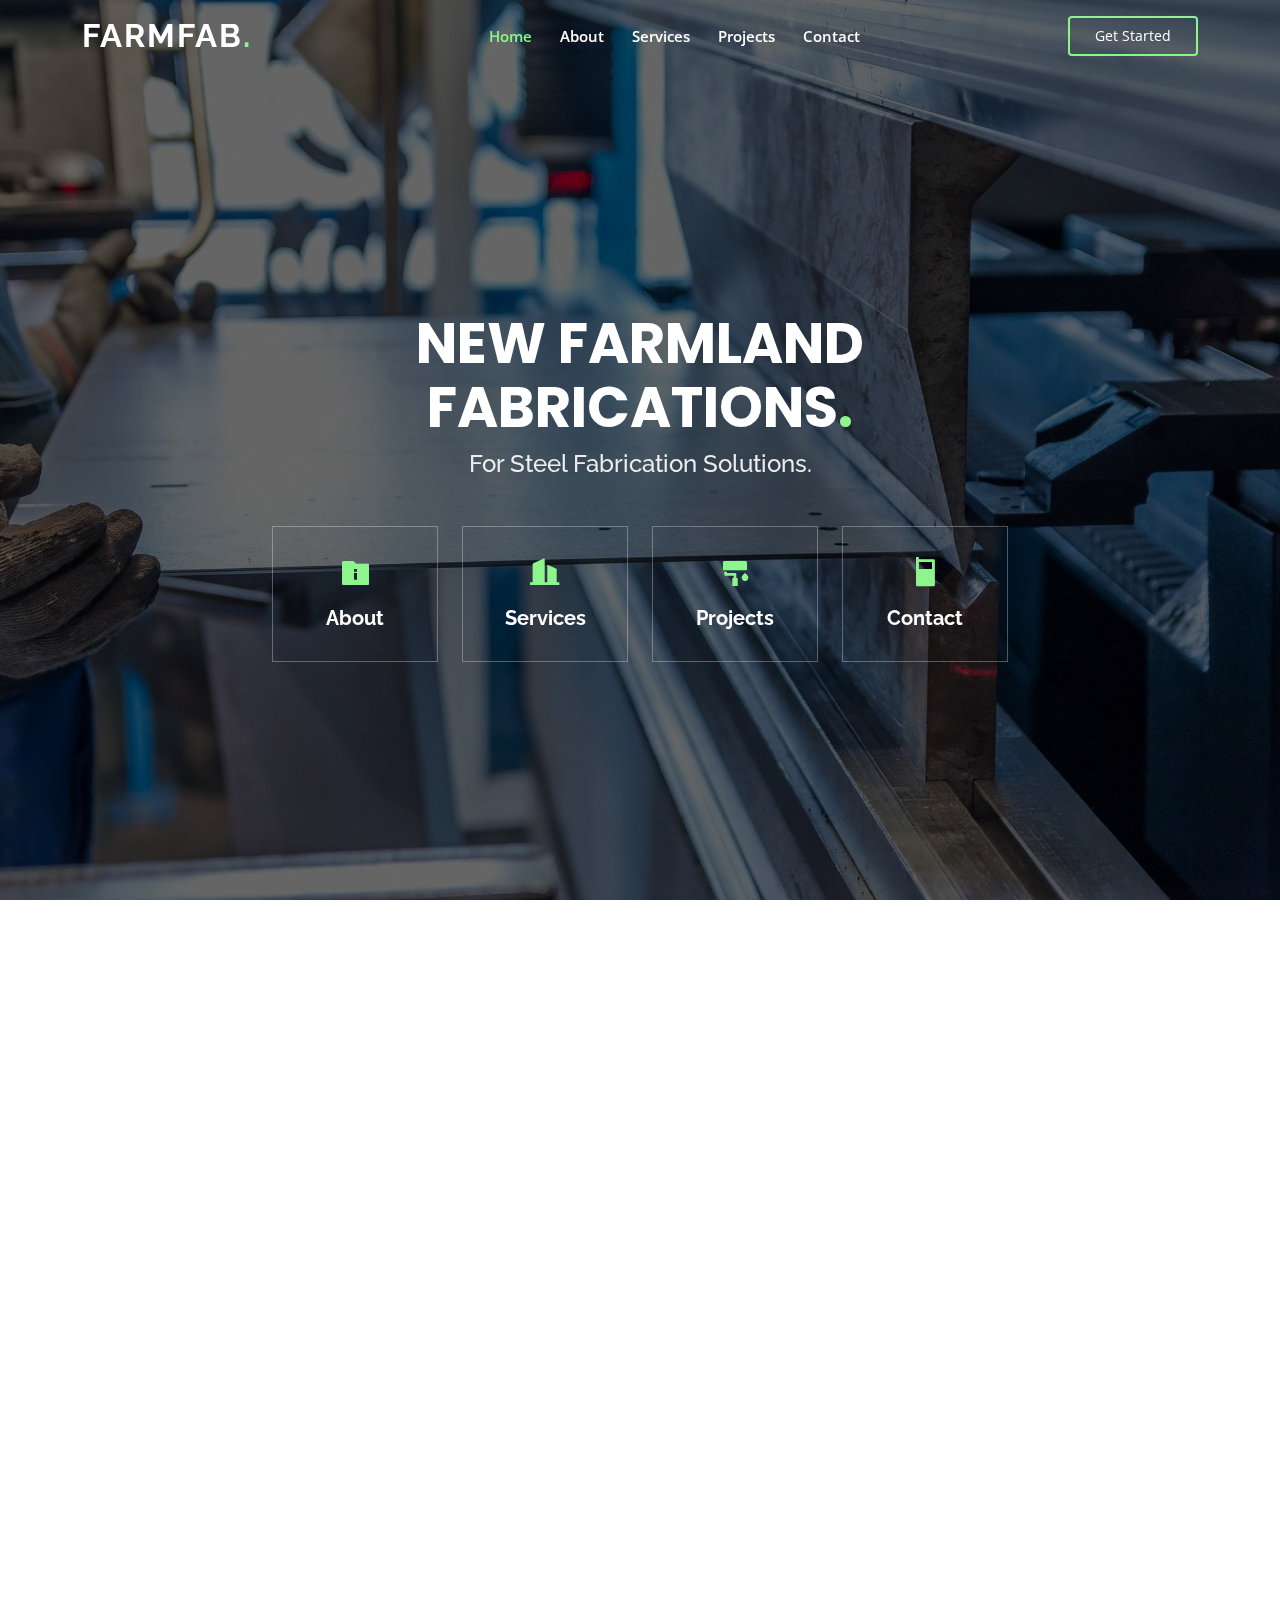
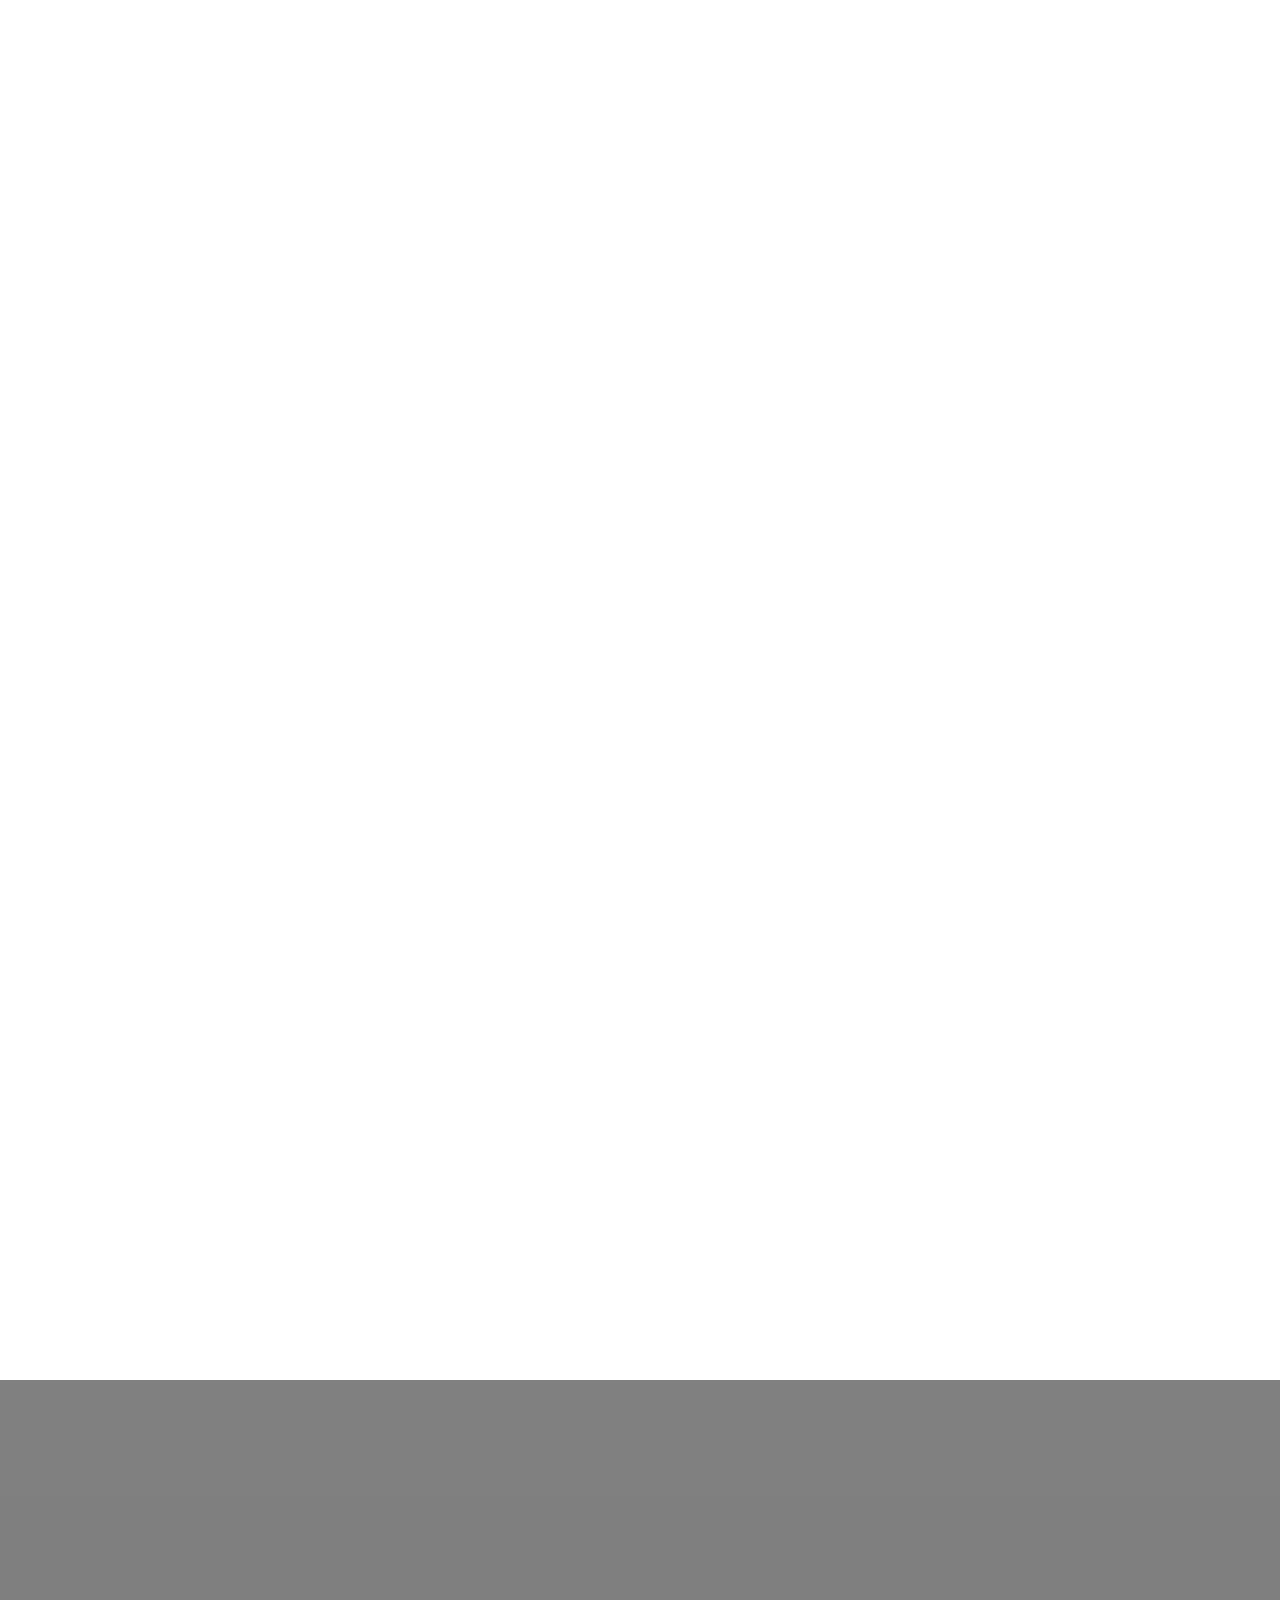
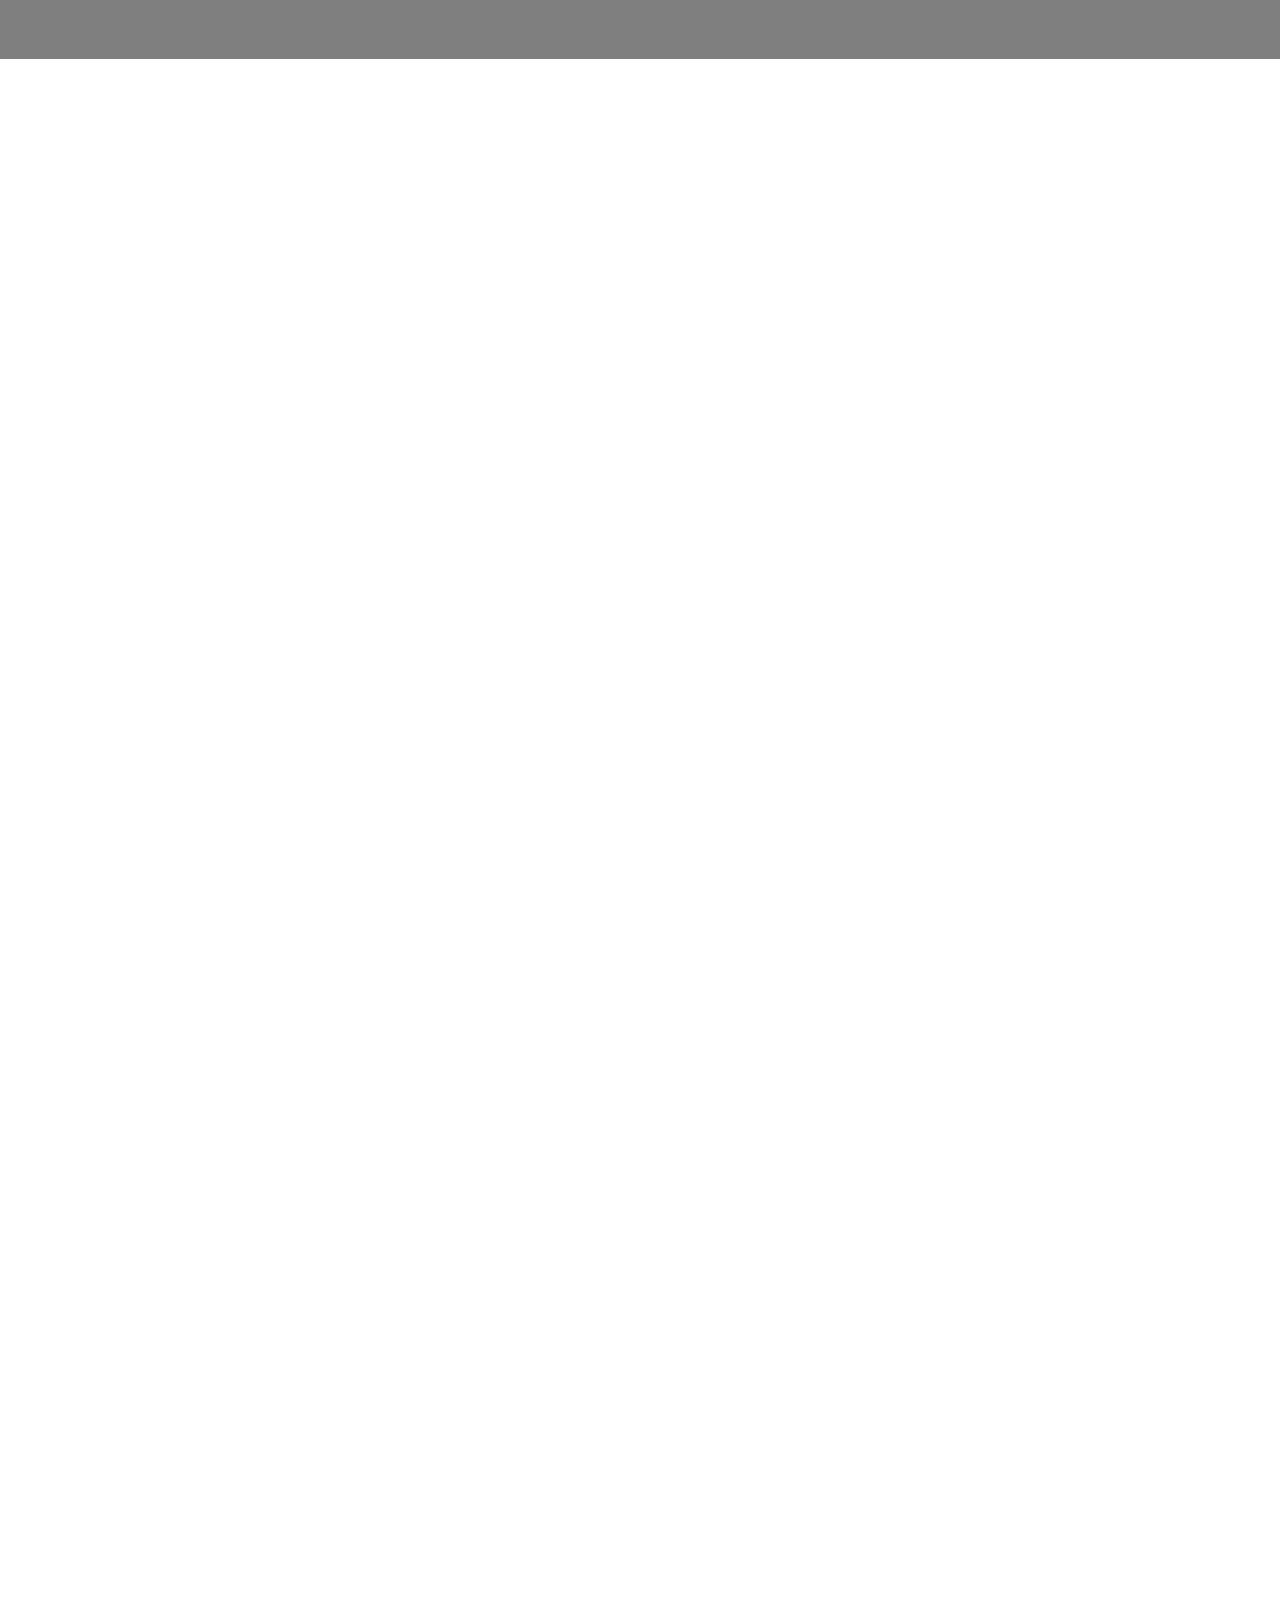
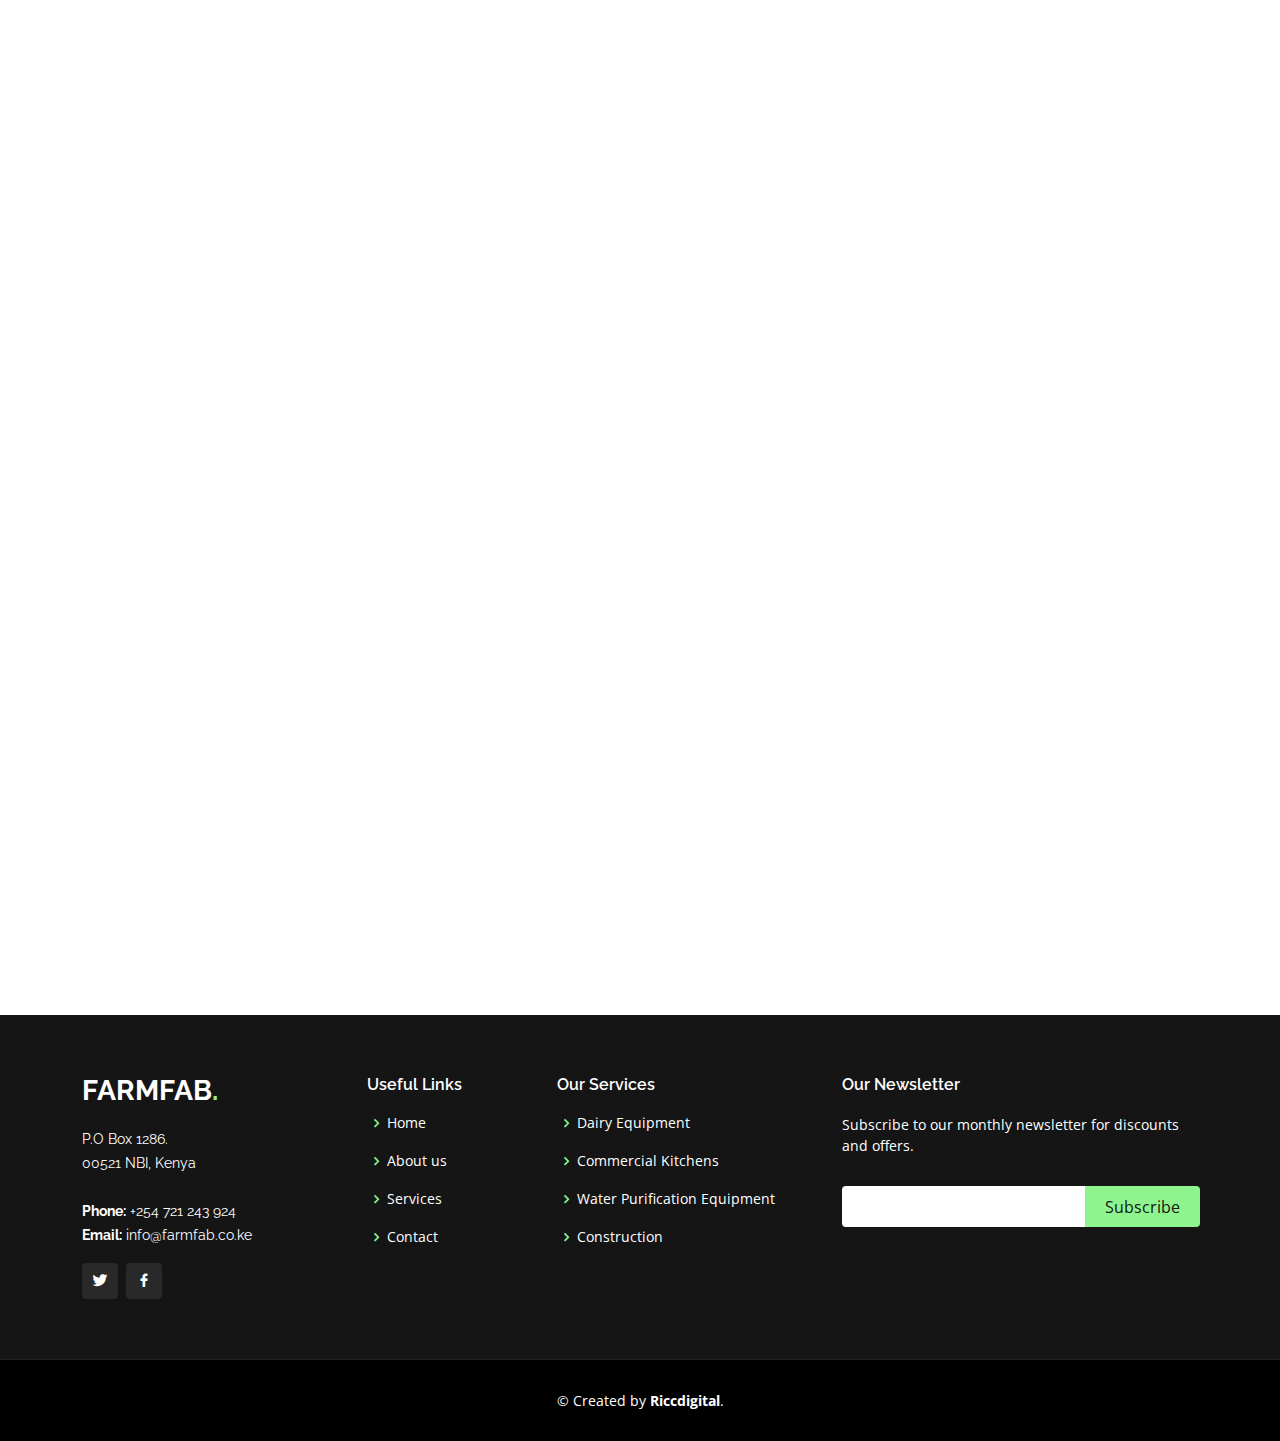
==== commit 0ceec6bb: "image changes" ====
--- a/index.html
+++ b/index.html
@@ -280,12 +280,13 @@
 
         <div class="row portfolio-container" data-aos="fade-up" data-aos-delay="200">
 
+          <!--Dairy-->
           <div class="col-lg-4 col-md-6 portfolio-item filter-dairy">
             <div class="portfolio-wrap">
-              <img src="assets/img/portfolio/portfolio-1.jpg" class="img-fluid" alt="">
+              <img src="assets/img/portfolio/dairy/atms.jpg" class="img-fluid" alt="">
               <div class="portfolio-info">
                 <h4>Dairy</h4>
-                <p>Dairy</p>
+                <p>ATMs</p>
                 <div class="portfolio-links">
                   <a href="assets/img/portfolio/portfolio-1.jpg" data-gall="portfolioGallery" class="venobox"
                     title="App 1"><i class="bx bx-plus"></i></a>
@@ -297,10 +298,10 @@
 
           <div class="col-lg-4 col-md-6 portfolio-item filter-water">
             <div class="portfolio-wrap">
-              <img src="assets/img/portfolio/portfolio-2.jpg" class="img-fluid" alt="">
+              <img src="assets/img/portfolio/dairy/measuring-cup.jpg" class="img-fluid" alt="">
               <div class="portfolio-info">
                 <h4>Dairy</h4>
-                <p>Dairy</p>
+                <p>Measuring Cups</p>
                 <div class="portfolio-links">
                   <a href="assets/img/portfolio/portfolio-2.jpg" data-gall="portfolioGallery" class="venobox"
                     title="Web 3"><i class="bx bx-plus"></i></a>
@@ -312,10 +313,10 @@
 
           <div class="col-lg-4 col-md-6 portfolio-item filter-dairy">
             <div class="portfolio-wrap">
-              <img src="assets/img/portfolio/portfolio-3.jpg" class="img-fluid" alt="">
+              <img src="assets/img/portfolio/dairy/mini-dairy plant.jpg" class="img-fluid" alt="">
               <div class="portfolio-info">
                 <h4>Dairy</h4>
-                <p>Dairy</p>
+                <p>Mini Dairy Plant</p>
                 <div class="portfolio-links">
                   <a href="assets/img/portfolio/portfolio-3.jpg" data-gall="portfolioGallery" class="venobox"
                     title="App 2"><i class="bx bx-plus"></i></a>
@@ -325,12 +326,12 @@
             </div>
           </div>
 
-          <div class="col-lg-4 col-md-6 portfolio-item filter-kitchen">
-            <div class="portfolio-wrap">
-              <img src="assets/img/portfolio/portfolio-4.jpg" class="img-fluid" alt="">
-              <div class="portfolio-info">
-                <h4>Kitchen</h4>
-                <p>Kitchen</p>
+          <div class="col-lg-4 col-md-6 portfolio-item filter-dairy">
+            <div class="portfolio-wrap">
+              <img src="assets/img/portfolio/dairy/pasteurizer.jpg" class="img-fluid" alt="">
+              <div class="portfolio-info">
+                <h4>Dairy</h4>
+                <p>Pasteurizer</p>
                 <div class="portfolio-links">
                   <a href="assets/img/portfolio/portfolio-4.jpg" data-gall="portfolioGallery" class="venobox"
                     title="Card 2"><i class="bx bx-plus"></i></a>
@@ -340,12 +341,12 @@
             </div>
           </div>
 
-          <div class="col-lg-4 col-md-6 portfolio-item filter-water">
-            <div class="portfolio-wrap">
-              <img src="#" class="img-fluid" alt="">
-              <div class="portfolio-info">
-                <h4></h4>
-                <p></p>
+          <div class="col-lg-4 col-md-6 portfolio-item filter-dairy">
+            <div class="portfolio-wrap">
+              <img src="assets/img/portfolio/dairy/yorgort machine b.png" class="img-fluid" alt="">
+              <div class="portfolio-info">
+                <h4>Dairy</h4>
+                <p>Yoghurt Machine</p>
                 <div class="portfolio-links">
                   <a href="#" data-gall="portfolioGallery" class="venobox"
                     title="Web 2"><i class="bx bx-plus"></i></a>
@@ -355,14 +356,15 @@
             </div>
           </div>
 
-          <div class="col-lg-4 col-md-6 portfolio-item filter-dairy">
-            <div class="portfolio-wrap">
-              <img src="assets/img/portfolio/portfolio-6.jpg" class="img-fluid" alt="">
-              <div class="portfolio-info">
-                <h4>Dairy</h4>
-                <p>Dairy</p>
-                <div class="portfolio-links">
-                  <a href="assets/img/portfolio/portfolio-6.jpg" data-gall="portfolioGallery" class="venobox"
+          <!--Kitchen-->
+          <div class="col-lg-4 col-md-6 portfolio-item filter-kitchen">
+            <div class="portfolio-wrap">
+              <img src="assets/img/portfolio/kitchen/burner-cooker.jpg" class="img-fluid" alt="">
+              <div class="portfolio-info">
+                <h4>Kitchen</h4>
+                <p>Burner Cooker</p>
+                <div class="portfolio-links">
+                  <a href="#" data-gall="portfolioGallery" class="venobox"
                     title="App 3"><i class="bx bx-plus"></i></a>
                   <a href="#" title="More Details"><i class="bx bx-link"></i></a>
                 </div>
@@ -372,10 +374,10 @@
 
           <div class="col-lg-4 col-md-6 portfolio-item filter-kitchen">
             <div class="portfolio-wrap">
-              <img src="assets/img/portfolio/portfolio-7.jpg" class="img-fluid" alt="">
+              <img src="assets/img/portfolio/kitchen/cooking-island.jpg" class="img-fluid" alt="">
               <div class="portfolio-info">
                 <h4>Kitchen</h4>
-                <p>Kitchen</p>
+                <p>Cooking Island</p>
                 <div class="portfolio-links">
                   <a href="assets/img/portfolio/portfolio-7.jpg" data-gall="portfolioGallery" class="venobox"
                     title="Card 1"><i class="bx bx-plus"></i></a>
@@ -387,10 +389,10 @@
 
           <div class="col-lg-4 col-md-6 portfolio-item filter-kitchen">
             <div class="portfolio-wrap">
-              <img src="assets/img/portfolio/portfolio-8.jpg" class="img-fluid" alt="">
+              <img src="assets/img/portfolio/kitchen/deep-frier.jpg" class="img-fluid" alt="">
               <div class="portfolio-info">
                 <h4>Kitchen</h4>
-                <p>Kitchen</p>
+                <p>Deep Frier</p>
                 <div class="portfolio-links">
                   <a href="assets/img/portfolio/portfolio-8.jpg" data-gall="portfolioGallery" class="venobox"
                     title="Card 3"><i class="bx bx-plus"></i></a>
@@ -400,12 +402,12 @@
             </div>
           </div>
 
-          <div class="col-lg-4 col-md-6 portfolio-item filter-water">
-            <div class="portfolio-wrap">
-              <img src="#" class="img-fluid" alt="">
-              <div class="portfolio-info">
-                <h4>water</h4>
-                <p>Water</p>
+          <div class="col-lg-4 col-md-6 portfolio-item filter-kitchen">
+            <div class="portfolio-wrap">
+              <img src="assets/img/portfolio/kitchen/kitchen-storage-rack.jpg" class="img-fluid" alt="">
+              <div class="portfolio-info">
+                <h4>Kitchen</h4>
+                <p>Storage Rack</p>
                 <div class="portfolio-links">
                   <a href="assets/img/portfolio/portfolio-9.jpg" data-gall="portfolioGallery" class="venobox"
                     title="Web 3"><i class="bx bx-plus"></i></a>
@@ -414,6 +416,7 @@
               </div>
             </div>
           </div>
+          
           <div class="col-lg-4 col-md-6 portfolio-item filter-construction">
             <div class="portfolio-wrap">
               <img src="#" class="img-fluid" alt="">
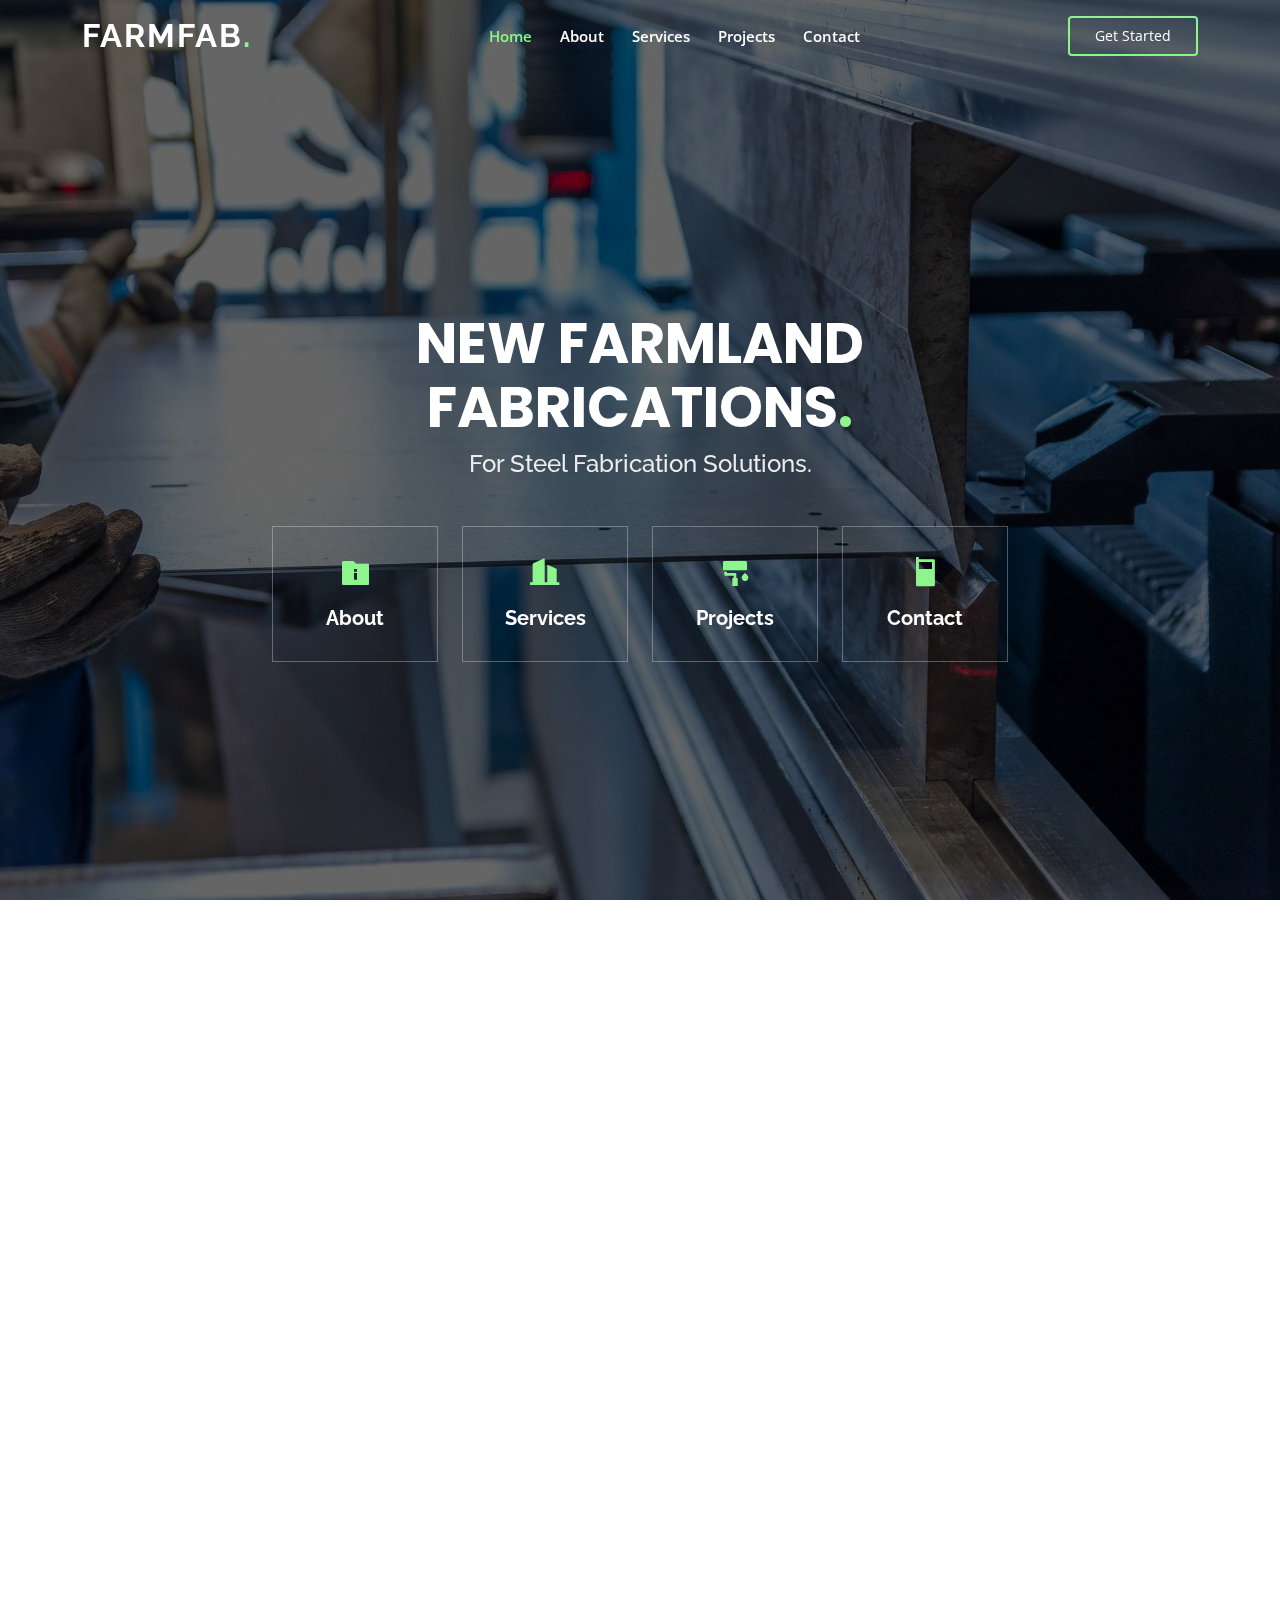
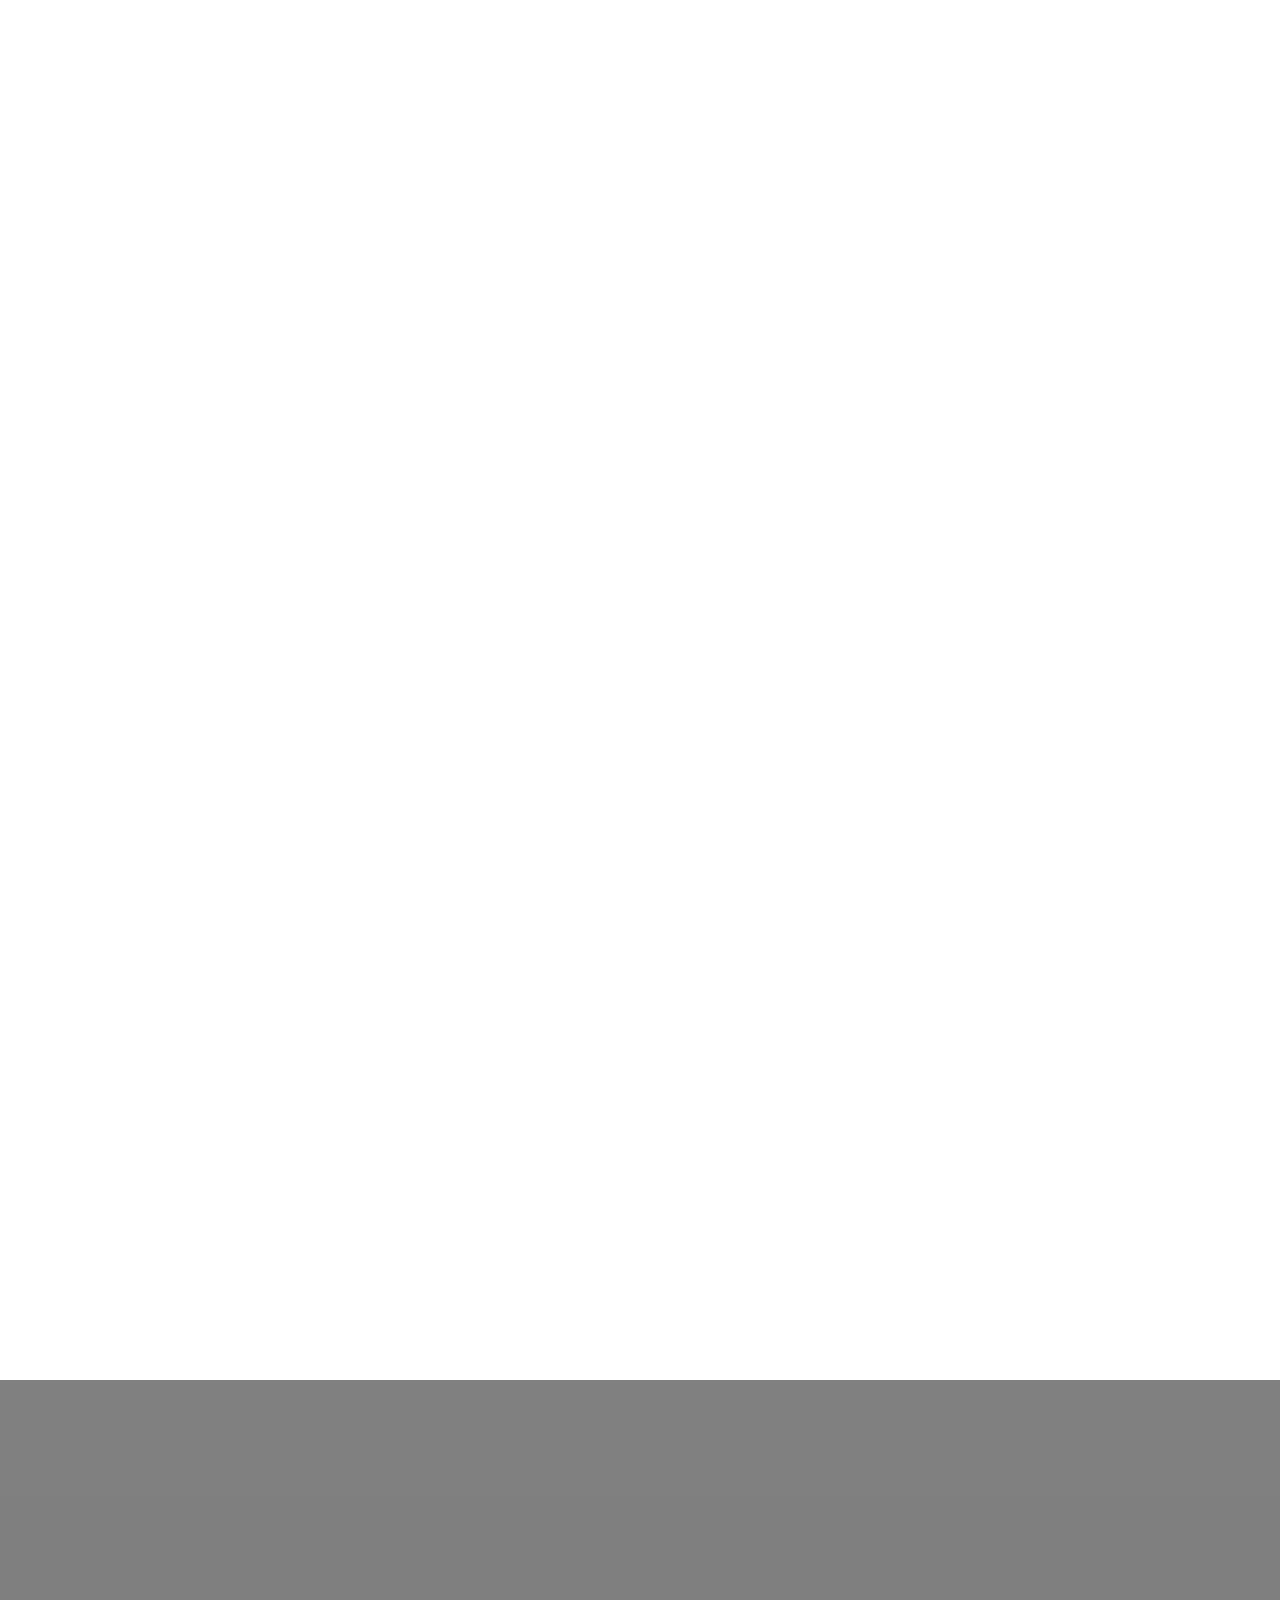
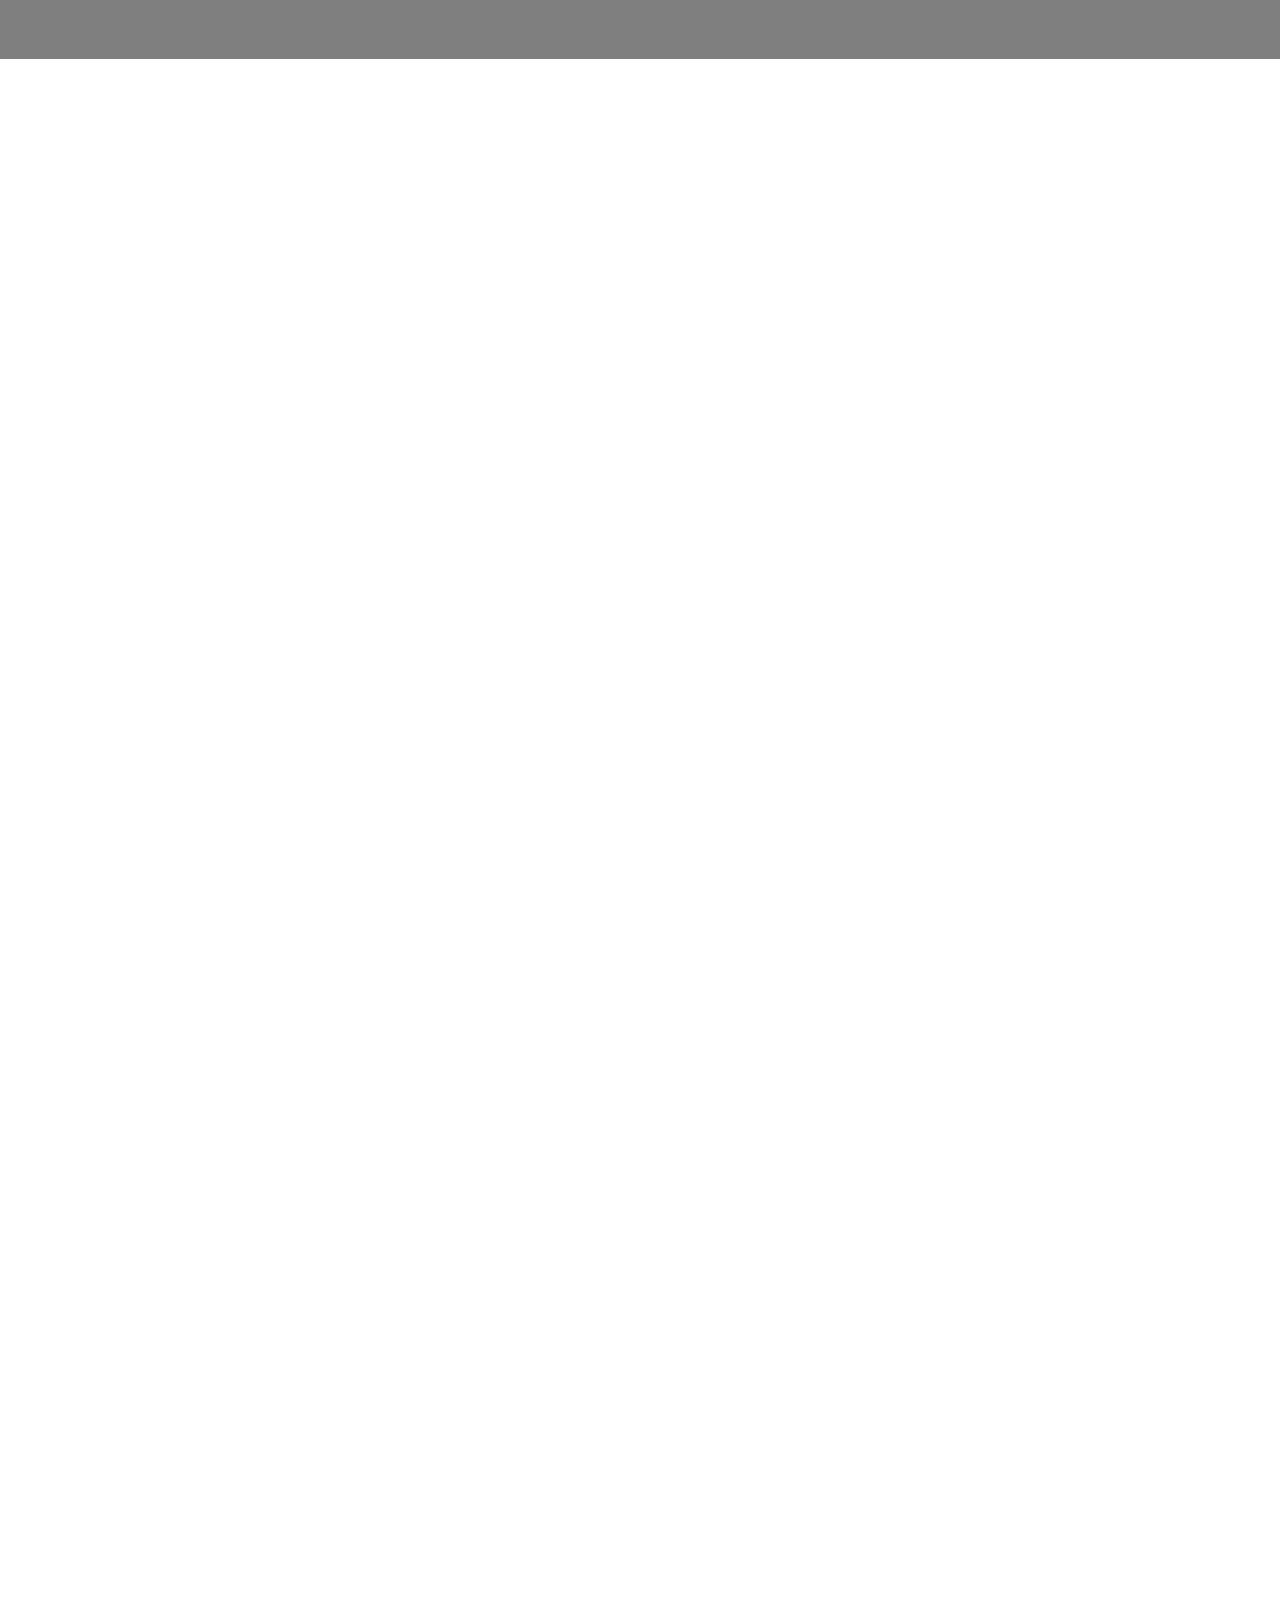
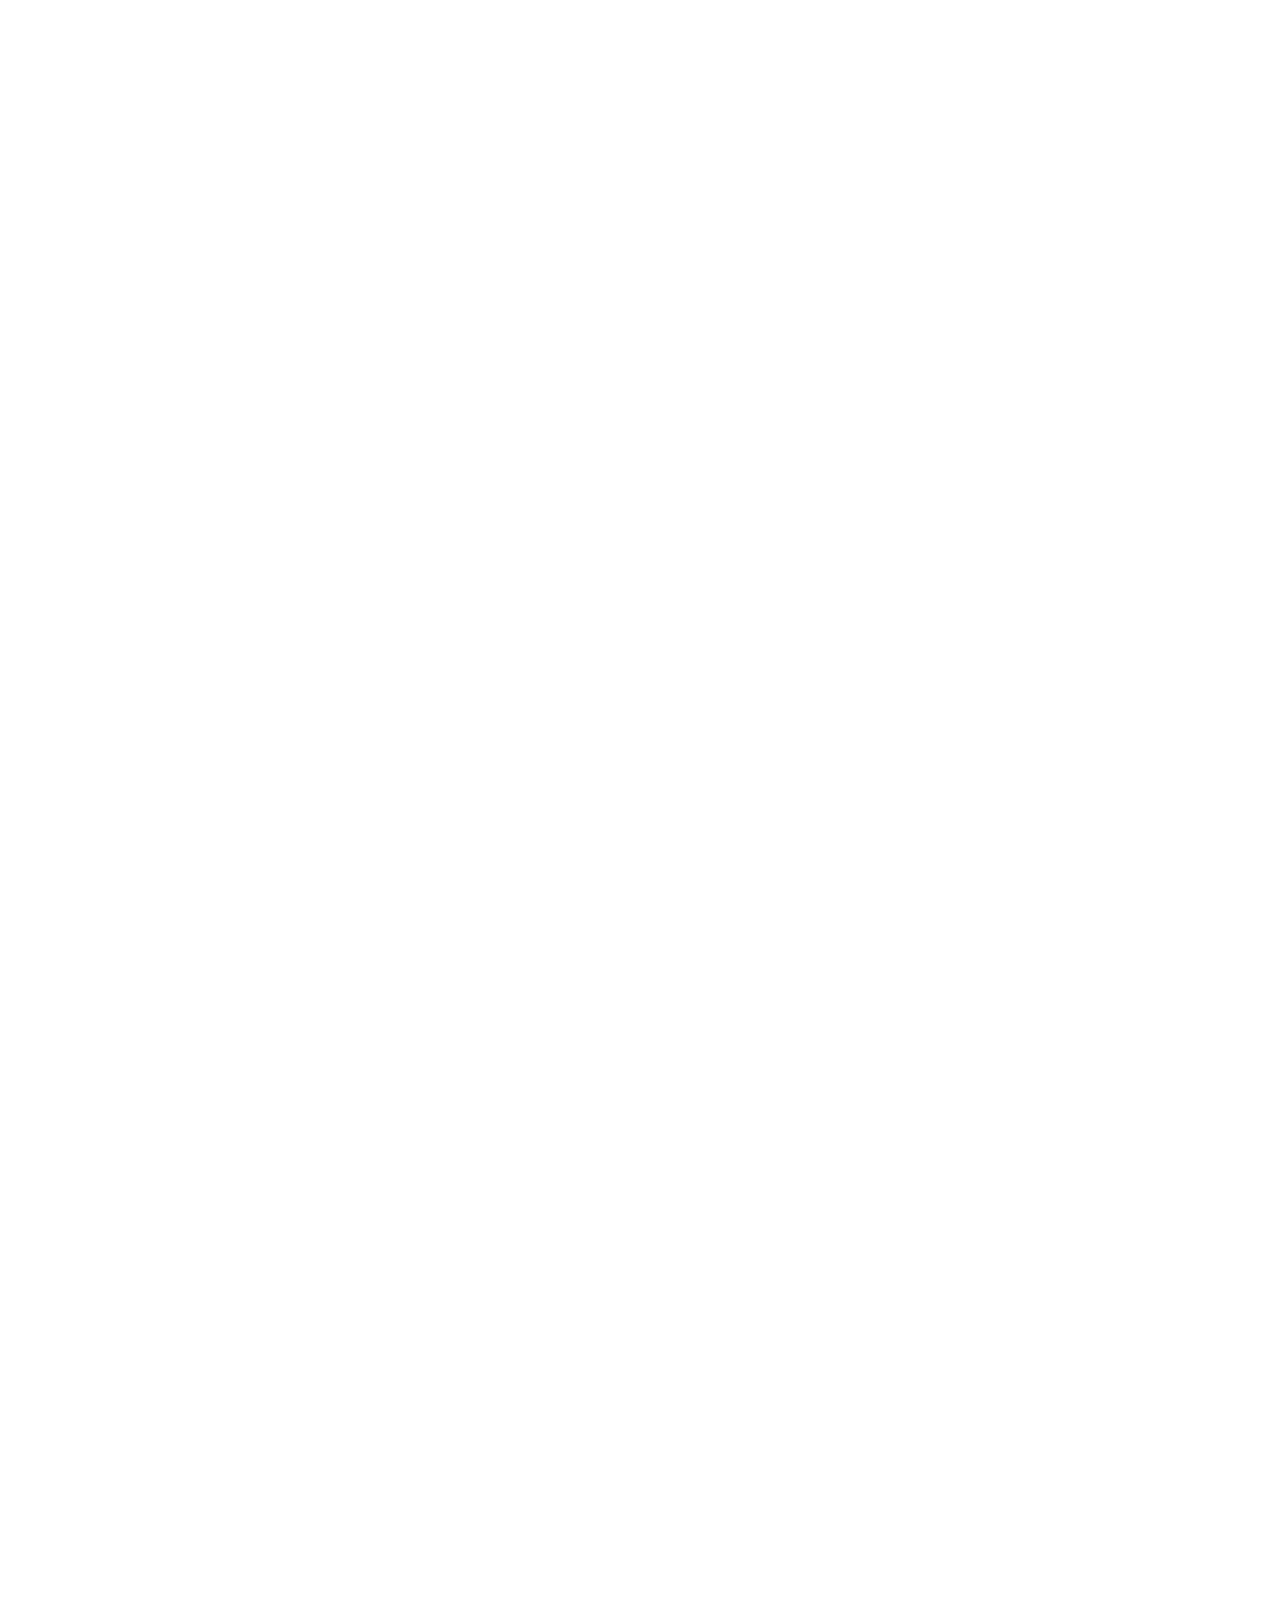
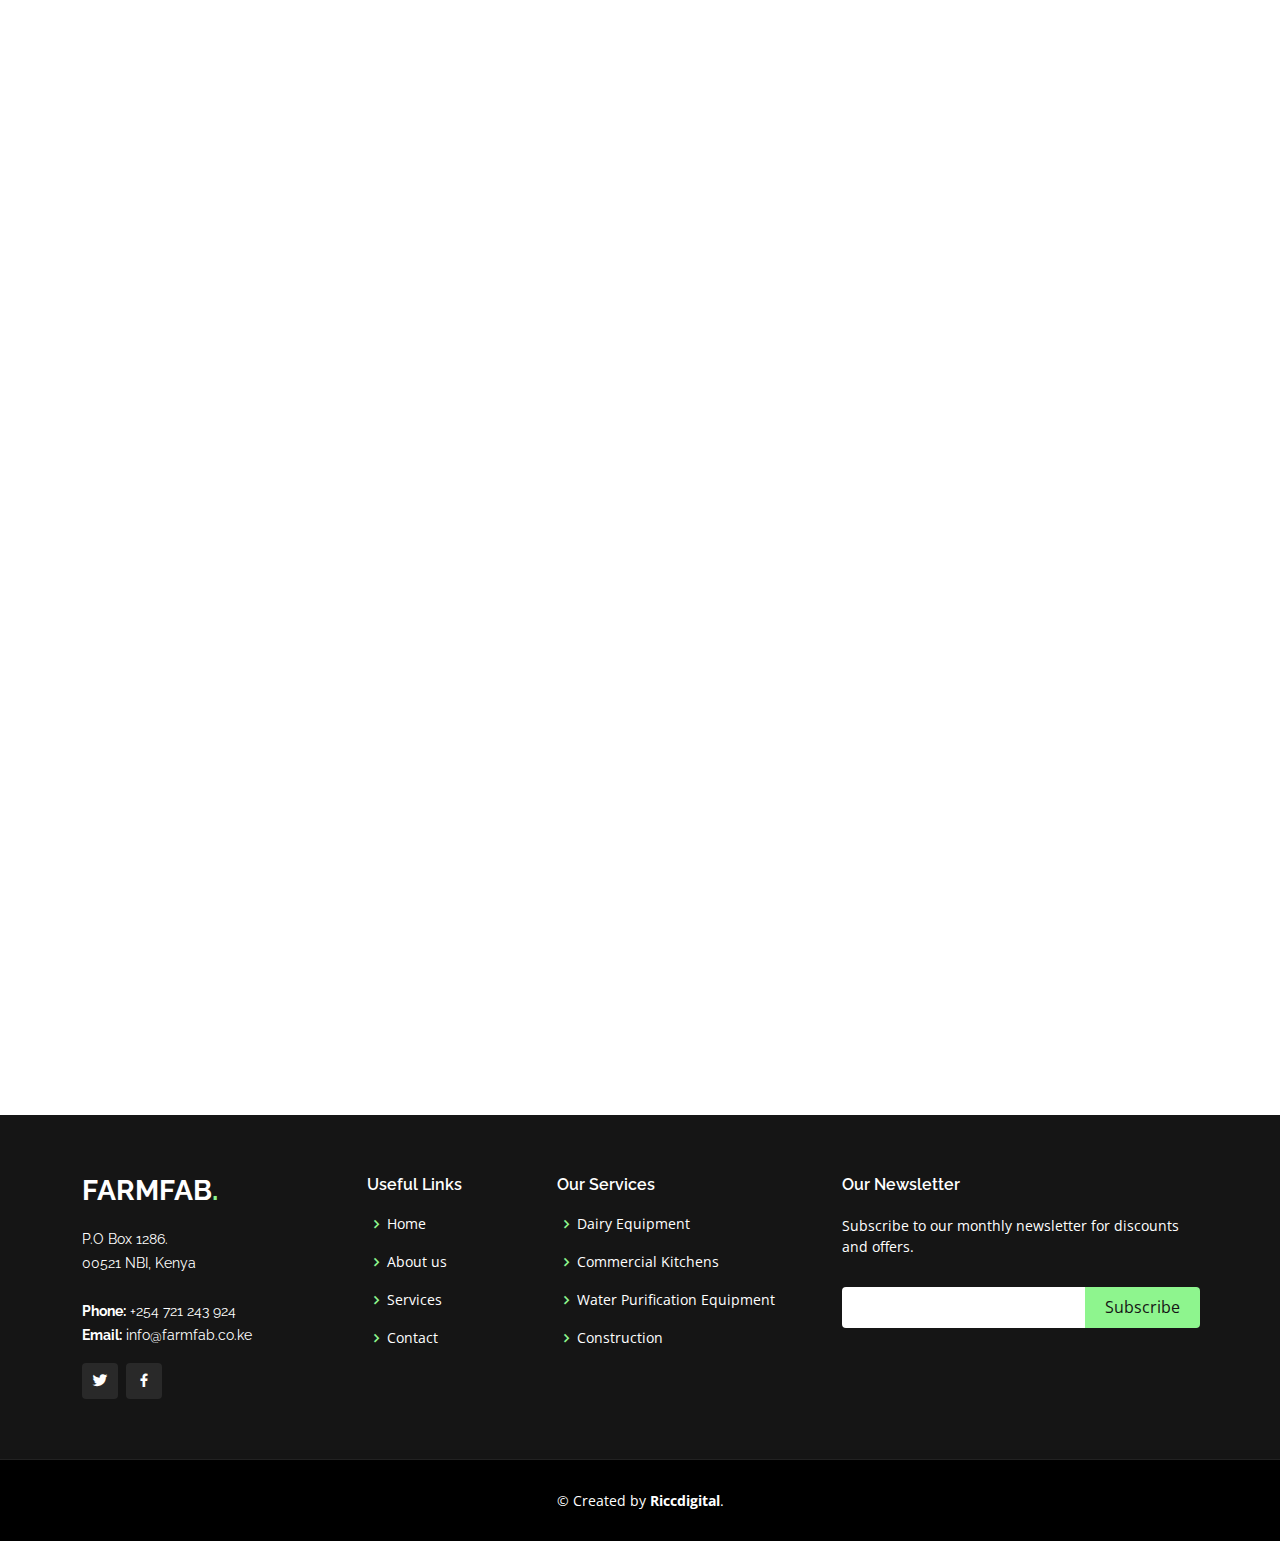
==== commit fbf348f1: "Complete Update 1" ====
--- a/index.html
+++ b/index.html
@@ -165,7 +165,7 @@
             <div class="icon-box mt-5 mt-lg-0" data-aos="zoom-in" data-aos-delay="150">
               <i class="bx bx-cube-alt"></i>
               <h4>G-Mark Dairy</h4>
-              <p>Wood Fired Pasteruizer</p>
+              <p>Wood Fired Pasteurizer</p>
             </div>
             <div class="icon-box mt-5" data-aos="zoom-in" data-aos-delay="150">
               <i class="bx bx-cube-alt"></i>
@@ -201,7 +201,7 @@
           <div class="col-lg-6 col-md-6 d-flex align-items-stretch" data-aos="zoom-in" data-aos-delay="100">
             <div class="icon-box">
               <div class="icon"><i class="bx bxl-dribbble"></i></div>
-              <h4><a href="#">Dairy Equipment</a></h4>
+              <h4><a href="#portfolio">Dairy Equipment</a></h4>
               <p>Milk ATMs, Mini Dairy Plants, Heat Exchangers, Pasteurizers, Cooling Tanks, Milk Pumps, Yoghurt Making
                 Machines.</p>
             </div>
@@ -211,7 +211,7 @@
             data-aos-delay="200">
             <div class="icon-box">
               <div class="icon"><i class="bx bx-file"></i></div>
-              <h4><a href="#">Commercial Kitchens</a></h4>
+              <h4><a href="#portfolio">Commercial Kitchens</a></h4>
               <p>Deep Fryers, Kitchen Table Tops, Ovens, Walk-In Freezers, Cookers, Food Warmers.</p>
             </div>
           </div>
@@ -220,7 +220,7 @@
             data-aos-delay="300">
             <div class="icon-box">
               <div class="icon"><i class="bx bx-tachometer"></i></div>
-              <h4><a href="#">Water Purification Equipment</a></h4>
+              <h4><a href="#portfolio">Water Purification Equipment</a></h4>
               <p>Water Fillers, Water Bottle Rinsers.</p>
             </div>
           </div>
@@ -228,7 +228,7 @@
           <div class="col-lg-6 col-md-6 d-flex align-items-stretch mt-4" data-aos="zoom-in" data-aos-delay="100">
             <div class="icon-box">
               <div class="icon"><i class="bx bx-world"></i></div>
-              <h4><a href="#">Construction</a></h4>
+              <h4><a href="#portfolio">Construction</a></h4>
               <p>Stainless Steel Guard Rails, Grease Traps, Partitioning</p>
             </div>
           </div>
@@ -288,24 +288,24 @@
                 <h4>Dairy</h4>
                 <p>ATMs</p>
                 <div class="portfolio-links">
-                  <a href="assets/img/portfolio/portfolio-1.jpg" data-gall="portfolioGallery" class="venobox"
-                    title="App 1"><i class="bx bx-plus"></i></a>
-                  <a href="#" title="More Details"><i class="bx bx-link"></i></a>
-                </div>
-              </div>
-            </div>
-          </div>
-
-          <div class="col-lg-4 col-md-6 portfolio-item filter-water">
+                  <!--<a href="#" data-gall="portfolioGallery" class="venobox"
+                    title="Dairy"><i class="bx bx-plus"></i></a>
+                  <a href="#" title="More Details"><i class="bx bx-link"></i></a>-->
+                </div>
+              </div>
+            </div>
+          </div>
+
+          <div class="col-lg-4 col-md-6 portfolio-item filter-dairy">
             <div class="portfolio-wrap">
               <img src="assets/img/portfolio/dairy/measuring-cup.jpg" class="img-fluid" alt="">
               <div class="portfolio-info">
                 <h4>Dairy</h4>
                 <p>Measuring Cups</p>
                 <div class="portfolio-links">
-                  <a href="assets/img/portfolio/portfolio-2.jpg" data-gall="portfolioGallery" class="venobox"
-                    title="Web 3"><i class="bx bx-plus"></i></a>
-                  <a href="#" title="More Details"><i class="bx bx-link"></i></a>
+                  <!--<a href="assets/img/portfolio/portfolio-2.jpg" data-gall="portfolioGallery" class="venobox"
+                    title="Web 3"><i class="bx bx-plus"></i></a>
+                  <a href="#" title="More Details"><i class="bx bx-link"></i></a>-->
                 </div>
               </div>
             </div>
@@ -318,9 +318,9 @@
                 <h4>Dairy</h4>
                 <p>Mini Dairy Plant</p>
                 <div class="portfolio-links">
-                  <a href="assets/img/portfolio/portfolio-3.jpg" data-gall="portfolioGallery" class="venobox"
+                  <!--<a href="assets/img/portfolio/portfolio-3.jpg" data-gall="portfolioGallery" class="venobox"
                     title="App 2"><i class="bx bx-plus"></i></a>
-                  <a href="#" title="More Details"><i class="bx bx-link"></i></a>
+                  <a href="#" title="More Details"><i class="bx bx-link"></i></a>-->
                 </div>
               </div>
             </div>
@@ -333,9 +333,9 @@
                 <h4>Dairy</h4>
                 <p>Pasteurizer</p>
                 <div class="portfolio-links">
-                  <a href="assets/img/portfolio/portfolio-4.jpg" data-gall="portfolioGallery" class="venobox"
+                  <!--<a href="assets/img/portfolio/portfolio-4.jpg" data-gall="portfolioGallery" class="venobox"
                     title="Card 2"><i class="bx bx-plus"></i></a>
-                  <a href="#" title="More Details"><i class="bx bx-link"></i></a>
+                  <a href="#" title="More Details"><i class="bx bx-link"></i></a>-->
                 </div>
               </div>
             </div>
@@ -348,9 +348,9 @@
                 <h4>Dairy</h4>
                 <p>Yoghurt Machine</p>
                 <div class="portfolio-links">
-                  <a href="#" data-gall="portfolioGallery" class="venobox"
+                  <!--<a href="#" data-gall="portfolioGallery" class="venobox"
                     title="Web 2"><i class="bx bx-plus"></i></a>
-                  <a href="#" title="More Details"><i class="bx bx-link"></i></a>
+                  <a href="#" title="More Details"><i class="bx bx-link"></i></a>-->
                 </div>
               </div>
             </div>
@@ -364,9 +364,9 @@
                 <h4>Kitchen</h4>
                 <p>Burner Cooker</p>
                 <div class="portfolio-links">
-                  <a href="#" data-gall="portfolioGallery" class="venobox"
+                  <!--<a href="#" data-gall="portfolioGallery" class="venobox"
                     title="App 3"><i class="bx bx-plus"></i></a>
-                  <a href="#" title="More Details"><i class="bx bx-link"></i></a>
+                  <a href="#" title="More Details"><i class="bx bx-link"></i></a>-->
                 </div>
               </div>
             </div>
@@ -379,9 +379,9 @@
                 <h4>Kitchen</h4>
                 <p>Cooking Island</p>
                 <div class="portfolio-links">
-                  <a href="assets/img/portfolio/portfolio-7.jpg" data-gall="portfolioGallery" class="venobox"
+                  <!--<a href="assets/img/portfolio/portfolio-7.jpg" data-gall="portfolioGallery" class="venobox"
                     title="Card 1"><i class="bx bx-plus"></i></a>
-                  <a href="#" title="More Details"><i class="bx bx-link"></i></a>
+                  <a href="#" title="More Details"><i class="bx bx-link"></i></a>-->
                 </div>
               </div>
             </div>
@@ -394,9 +394,9 @@
                 <h4>Kitchen</h4>
                 <p>Deep Frier</p>
                 <div class="portfolio-links">
-                  <a href="assets/img/portfolio/portfolio-8.jpg" data-gall="portfolioGallery" class="venobox"
+                  <!--<a href="assets/img/portfolio/portfolio-8.jpg" data-gall="portfolioGallery" class="venobox"
                     title="Card 3"><i class="bx bx-plus"></i></a>
-                  <a href="#" title="More Details"><i class="bx bx-link"></i></a>
+                  <a href="#" title="More Details"><i class="bx bx-link"></i></a>-->
                 </div>
               </div>
             </div>
@@ -409,94 +409,217 @@
                 <h4>Kitchen</h4>
                 <p>Storage Rack</p>
                 <div class="portfolio-links">
-                  <a href="assets/img/portfolio/portfolio-9.jpg" data-gall="portfolioGallery" class="venobox"
-                    title="Web 3"><i class="bx bx-plus"></i></a>
-                  <a href="#" title="More Details"><i class="bx bx-link"></i></a>
-                </div>
-              </div>
-            </div>
-          </div>
+                  <!--<a href="assets/img/portfolio/portfolio-9.jpg" data-gall="portfolioGallery" class="venobox"
+                    title="Web 3"><i class="bx bx-plus"></i></a>
+                  <a href="#" title="More Details"><i class="bx bx-link"></i></a>-->
+                </div>
+              </div>
+            </div>
+          </div>
+
+          <!--Water Purification-->
+          <div class="col-lg-4 col-md-6 portfolio-item filter-water">
+            <div class="portfolio-wrap">
+              <img src="assets/img/portfolio/water purification/bottle-rinser & filling station.jpg" class="img-fluid"
+                alt="">
+              <div class="portfolio-info">
+                <h4>Water Purification</h4>
+                <p>Bottle Rinser & Filling Station</p>
+                <div class="portfolio-links">
+                  <!--<a href="assets/img/portfolio/portfolio-9.jpg" data-gall="portfolioGallery" class="venobox"
+                    title="Web 3"><i class="bx bx-plus"></i></a>
+                  <a href="#" title="More Details"><i class="bx bx-link"></i></a>-->
+                </div>
+              </div>
+            </div>
+          </div>
+
+          <div class="col-lg-4 col-md-6 portfolio-item filter-water">
+            <div class="portfolio-wrap">
+              <img src="assets/img/portfolio/water purification/filling station (2).jpg" class="img-fluid"
+                alt="Filling Station">
+              <div class="portfolio-info">
+                <h4>Water</h4>
+                <p>Filling Station</p>
+                <div class="portfolio-links">
+                  <!--<a href="assets/img/portfolio/portfolio-9.jpg" data-gall="portfolioGallery" class="venobox"
+                    title="Web 3"><i class="bx bx-plus"></i></a>
+                  <a href="#" title="More Details"><i class="bx bx-link"></i></a>-->
+                </div>
+              </div>
+            </div>
+          </div>
+
+          <div class="col-lg-4 col-md-6 portfolio-item filter-water">
+            <div class="portfolio-wrap">
+              <img src="assets/img/portfolio/water purification/filling station.jpg" class="img-fluid" alt="">
+              <div class="portfolio-info">
+                <h4>Water</h4>
+                <p>Filling Station</p>
+                <div class="portfolio-links">
+                  <!--<a href="assets/img/portfolio/portfolio-9.jpg" data-gall="portfolioGallery" class="venobox"
+                    title="Web 3"><i class="bx bx-plus"></i></a>
+                  <a href="#" title="More Details"><i class="bx bx-link"></i></a>-->
+                </div>
+              </div>
+            </div>
+          </div>
+
+          <div class="col-lg-4 col-md-6 portfolio-item filter-water">
+            <div class="portfolio-wrap">
+              <img src="assets/img/portfolio/water purification/water-filtration-unit.jpg" class="img-fluid" alt="">
+              <div class="portfolio-info">
+                <h4>Water</h4>
+                <p>Water Filtration Unit</p>
+                <div class="portfolio-links">
+                  <!--<a href="assets/img/portfolio/portfolio-9.jpg" data-gall="portfolioGallery" class="venobox"
+                    title="Web 3"><i class="bx bx-plus"></i></a>
+                  <a href="#" title="More Details"><i class="bx bx-link"></i></a>-->
+                </div>
+              </div>
+            </div>
+          </div>
+
+          <!--Construction-->
+          <div class="col-lg-4 col-md-6 portfolio-item filter-construction">
+            <div class="portfolio-wrap">
+              <img src="assets/img/portfolio/construction/stair-rail-1.jpg" class="img-fluid" alt="">
+              <div class="portfolio-info">
+                <h4>Construction</h4>
+                <p>Stair Rails</p>
+                <div class="portfolio-links">
+                  <!--<a href="assets/img/portfolio/portfolio-9.jpg" data-gall="portfolioGallery" class="venobox"
+                    title="Web 3"><i class="bx bx-plus"></i></a>
+                  <a href="#" title="More Details"><i class="bx bx-link"></i></a>-->
+                </div>
+              </div>
+            </div>
+          </div>
+
+         
+          <div class="col-lg-4 col-md-6 portfolio-item filter-construction">
+            <div class="portfolio-wrap">
+              <img src="assets/img/portfolio/construction/stair-rail-2.jpg" class="img-fluid" alt="">
+              <div class="portfolio-info">
+                <h4>Construction</h4>
+                <p>Stair Rails</p>
+                <div class="portfolio-links">
+                  <!--<a href="assets/img/portfolio/portfolio-9.jpg" data-gall="portfolioGallery" class="venobox"
+                    title="Web 3"><i class="bx bx-plus"></i></a>
+                  <a href="#" title="More Details"><i class="bx bx-link"></i></a>-->
+                </div>
+              </div>
+            </div>
+          </div>
+
+         
+          <div class="col-lg-4 col-md-6 portfolio-item filter-construction">
+            <div class="portfolio-wrap">
+              <img src="assets/img/portfolio/construction/stair-rail-3.jpg" class="img-fluid" alt="">
+              <div class="portfolio-info">
+                <h4>Construction</h4>
+                <p>Stair Rails</p>
+                <div class="portfolio-links">
+                  <!--<a href="assets/img/portfolio/portfolio-9.jpg" data-gall="portfolioGallery" class="venobox"
+                    title="Web 3"><i class="bx bx-plus"></i></a>
+                  <a href="#" title="More Details"><i class="bx bx-link"></i></a>-->
+                </div>
+              </div>
+            </div>
+          </div>
+
+         
+          <div class="col-lg-4 col-md-6 portfolio-item filter-construction">
+            <div class="portfolio-wrap">
+              <img src="assets/img/portfolio/construction/stair-rail-4.jpg" class="img-fluid" alt="">
+              <div class="portfolio-info">
+                <h4>Construction</h4>
+                <p>Stair Rails</p>
+                <div class="portfolio-links">
+                  <!--<a href="assets/img/portfolio/portfolio-9.jpg" data-gall="portfolioGallery" class="venobox"
+                    title="Web 3"><i class="bx bx-plus"></i></a>
+                  <a href="#" title="More Details"><i class="bx bx-link"></i></a>-->
+                </div>
+              </div>
+            </div>
+          </div>
+
+         
+          <div class="col-lg-4 col-md-6 portfolio-item filter-construction">
+            <div class="portfolio-wrap">
+              <img src="assets/img/portfolio/construction/stair-rail-5.jpg" class="img-fluid" alt="">
+              <div class="portfolio-info">
+                <h4>Construction</h4>
+                <p>Stair Rails</p>
+                <div class="portfolio-links">
+                  <!--<a href="assets/img/portfolio/portfolio-9.jpg" data-gall="portfolioGallery" class="venobox"
+                    title="Web 3"><i class="bx bx-plus"></i></a>
+                  <a href="#" title="More Details"><i class="bx bx-link"></i></a>-->
+                </div>
+              </div>
+            </div>
+          </div>        
+
           
           <div class="col-lg-4 col-md-6 portfolio-item filter-construction">
             <div class="portfolio-wrap">
-              <img src="#" class="img-fluid" alt="">
-              <div class="portfolio-info">
-                <h4>Water</h4>
-                <p>Water</p>
-                <div class="portfolio-links">
-                  <a href="assets/img/portfolio/portfolio-9.jpg" data-gall="portfolioGallery" class="venobox"
-                    title="Web 3"><i class="bx bx-plus"></i></a>
-                  <a href="#" title="More Details"><i class="bx bx-link"></i></a>
-                </div>
-              </div>
-            </div>
-          </div>
+              <img src="assets/img/portfolio/construction/stair-rail-6.jpg" class="img-fluid" alt="">
+              <div class="portfolio-info">
+                <h4>Construction</h4>
+                <p>Stair Rails</p>
+                <div class="portfolio-links">
+                  <!--<a href="assets/img/portfolio/portfolio-9.jpg" data-gall="portfolioGallery" class="venobox"
+                    title="Web 3"><i class="bx bx-plus"></i></a>
+                  <a href="#" title="More Details"><i class="bx bx-link"></i></a>-->
+                </div>
+              </div>
+            </div>
+          </div>        
+
+          
           <div class="col-lg-4 col-md-6 portfolio-item filter-construction">
             <div class="portfolio-wrap">
-              <img src="#" class="img-fluid" alt="">
-              <div class="portfolio-info">
-                <h4>Water</h4>
-                <p>Water</p>
-                <div class="portfolio-links">
-                  <a href="assets/img/portfolio/portfolio-9.jpg" data-gall="portfolioGallery" class="venobox"
-                    title="Web 3"><i class="bx bx-plus"></i></a>
-                  <a href="#" title="More Details"><i class="bx bx-link"></i></a>
-                </div>
-              </div>
-            </div>
-          </div>
-          <div class="col-lg-4 col-md-6 portfolio-item filter-construction">
-            <div class="portfolio-wrap">
-              <img src="#" class="img-fluid" alt="">
-              <div class="portfolio-info">
-                <h4>#</h4>
-                <p>#</p>
-                <div class="portfolio-links">
-                  <a href="assets/img/portfolio/portfolio-9.jpg" data-gall="portfolioGallery" class="venobox"
-                    title="Web 3"><i class="bx bx-plus"></i></a>
-                  <a href="#" title="More Details"><i class="bx bx-link"></i></a>
-                </div>
-              </div>
-            </div>
-          </div>
+              <img src="assets/img/portfolio/construction/stair-rail-7.jpg" class="img-fluid" alt="">
+              <div class="portfolio-info">
+                <h4>Construction</h4>
+                <p>Stair Rails</p>
+                <div class="portfolio-links">
+                  <!--<a href="assets/img/portfolio/portfolio-9.jpg" data-gall="portfolioGallery" class="venobox"
+                    title="Web 3"><i class="bx bx-plus"></i></a>
+                  <a href="#" title="More Details"><i class="bx bx-link"></i></a>-->
+                </div>
+              </div>
+            </div>
+          </div>        
+
+          
+
+          <!--Others-->
           <div class="col-lg-4 col-md-6 portfolio-item filter-others">
             <div class="portfolio-wrap">
-              <img src="#" class="img-fluid" alt="">
-              <div class="portfolio-info">
-                <h4>#</h4>
-                <p>#</p>
-                <div class="portfolio-links">
-                  <a href="assets/img/portfolio/portfolio-9.jpg" data-gall="portfolioGallery" class="venobox"
-                    title="Web 3"><i class="bx bx-plus"></i></a>
-                  <a href="#" title="More Details"><i class="bx bx-link"></i></a>
-                </div>
-              </div>
-            </div>
-          </div>
+              <img src="assets/img/portfolio/others/conveyer-belt.jpg" class="img-fluid" alt="">
+              <div class="portfolio-info">
+                <h4>Others</h4>
+                <p>Conveyer Belt</p>
+                <div class="portfolio-links">
+                  <!--<a href="assets/img/portfolio/portfolio-9.jpg" data-gall="portfolioGallery" class="venobox"
+                    title="Web 3"><i class="bx bx-plus"></i></a>
+                  <a href="#" title="More Details"><i class="bx bx-link"></i></a>-->
+                </div>
+              </div>
+            </div>
+          </div>
+
           <div class="col-lg-4 col-md-6 portfolio-item filter-others">
             <div class="portfolio-wrap">
-              <img src="#" class="img-fluid" alt="">
-              <div class="portfolio-info">
-                <h4>Water</h4>
-                <p>Water</p>
-                <div class="portfolio-links">
-                  <a href="assets/img/portfolio/portfolio-9.jpg" data-gall="portfolioGallery" class="venobox"
-                    title="Web 3"><i class="bx bx-plus"></i></a>
-                  <a href="#" title="More Details"><i class="bx bx-link"></i></a>
-                </div>
-              </div>
-            </div>
-          </div>
-          <div class="col-lg-4 col-md-6 portfolio-item filter-others">
-            <div class="portfolio-wrap">
-              <img src="#" class="img-fluid" alt="">
-              <div class="portfolio-info">
-                <h4>Water</h4>
-                <p>Water</p>
-                <div class="portfolio-links">
-                  <a href="assets/img/portfolio/portfolio-9.jpg" data-gall="portfolioGallery" class="venobox"
-                    title="Web 3"><i class="bx bx-plus"></i></a>
-                  <a href="#" title="More Details"><i class="bx bx-link"></i></a>
+              <img src="assets/img/portfolio/others/oil-injector.png" class="img-fluid" alt="">
+              <div class="portfolio-info">
+                <h4>Others</h4>
+                <p>Oil/Grease Injector</p>
+                <div class="portfolio-links">
+                  <!--<a href="assets/img/portfolio/portfolio-9.jpg" data-gall="portfolioGallery" class="venobox"
+                    title="Web 3"><i class="bx bx-plus"></i></a>
+                  <a href="#" title="More Details"><i class="bx bx-link"></i></a>-->
                 </div>
               </div>
             </div>
@@ -506,10 +629,6 @@
 
       </div>
     </section><!-- End Portfolio Section -->
-
-
-
-
 
     <!-- ======= Contact Section ======= -->
     <section id="contact" class="contact">
@@ -524,7 +643,7 @@
           <iframe style="border:0; width: 100%; height: 270px;"
             src="https://www.google.com/maps/embed?pb=!1m18!1m12!1m3!1d3989.012509581808!2d36.95889461494591!3d-1.1515555991600366!2m3!1f0!2f0!3f0!3m2!1i1024!2i768!4f13.1!3m3!1m2!1s0x0%3A0x0!2zMcKwMDknMDUuNiJTIDM2wrA1NyczOS45IkU!5e0!3m2!1sen!2ske!4v1609825246193!5m2!1sen!2ske"
             frameborder="0" allowfullscreen></iframe>
-            <!--1°09'05.6"S 36°57'39.9"E-->
+          <!--1°09'05.6"S 36°57'39.9"E-->
         </div>
 
         <div class="row mt-5">
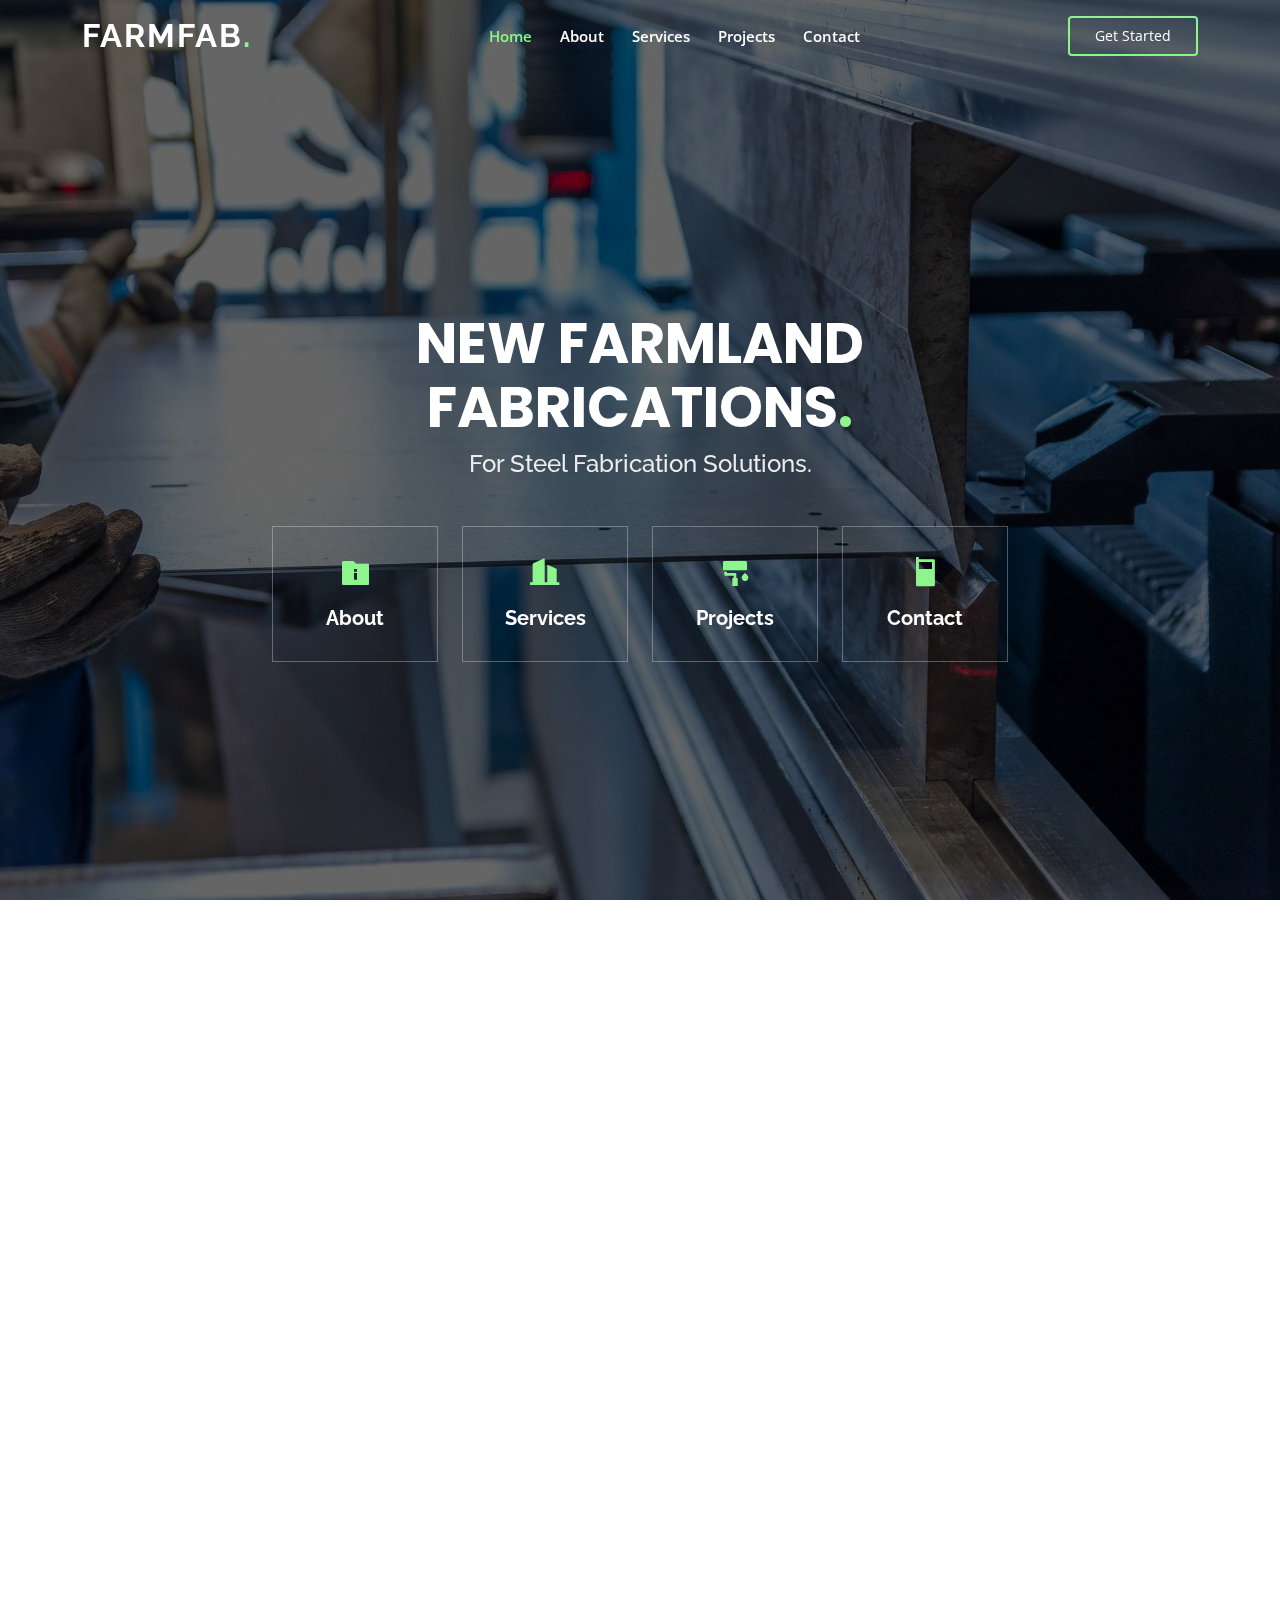
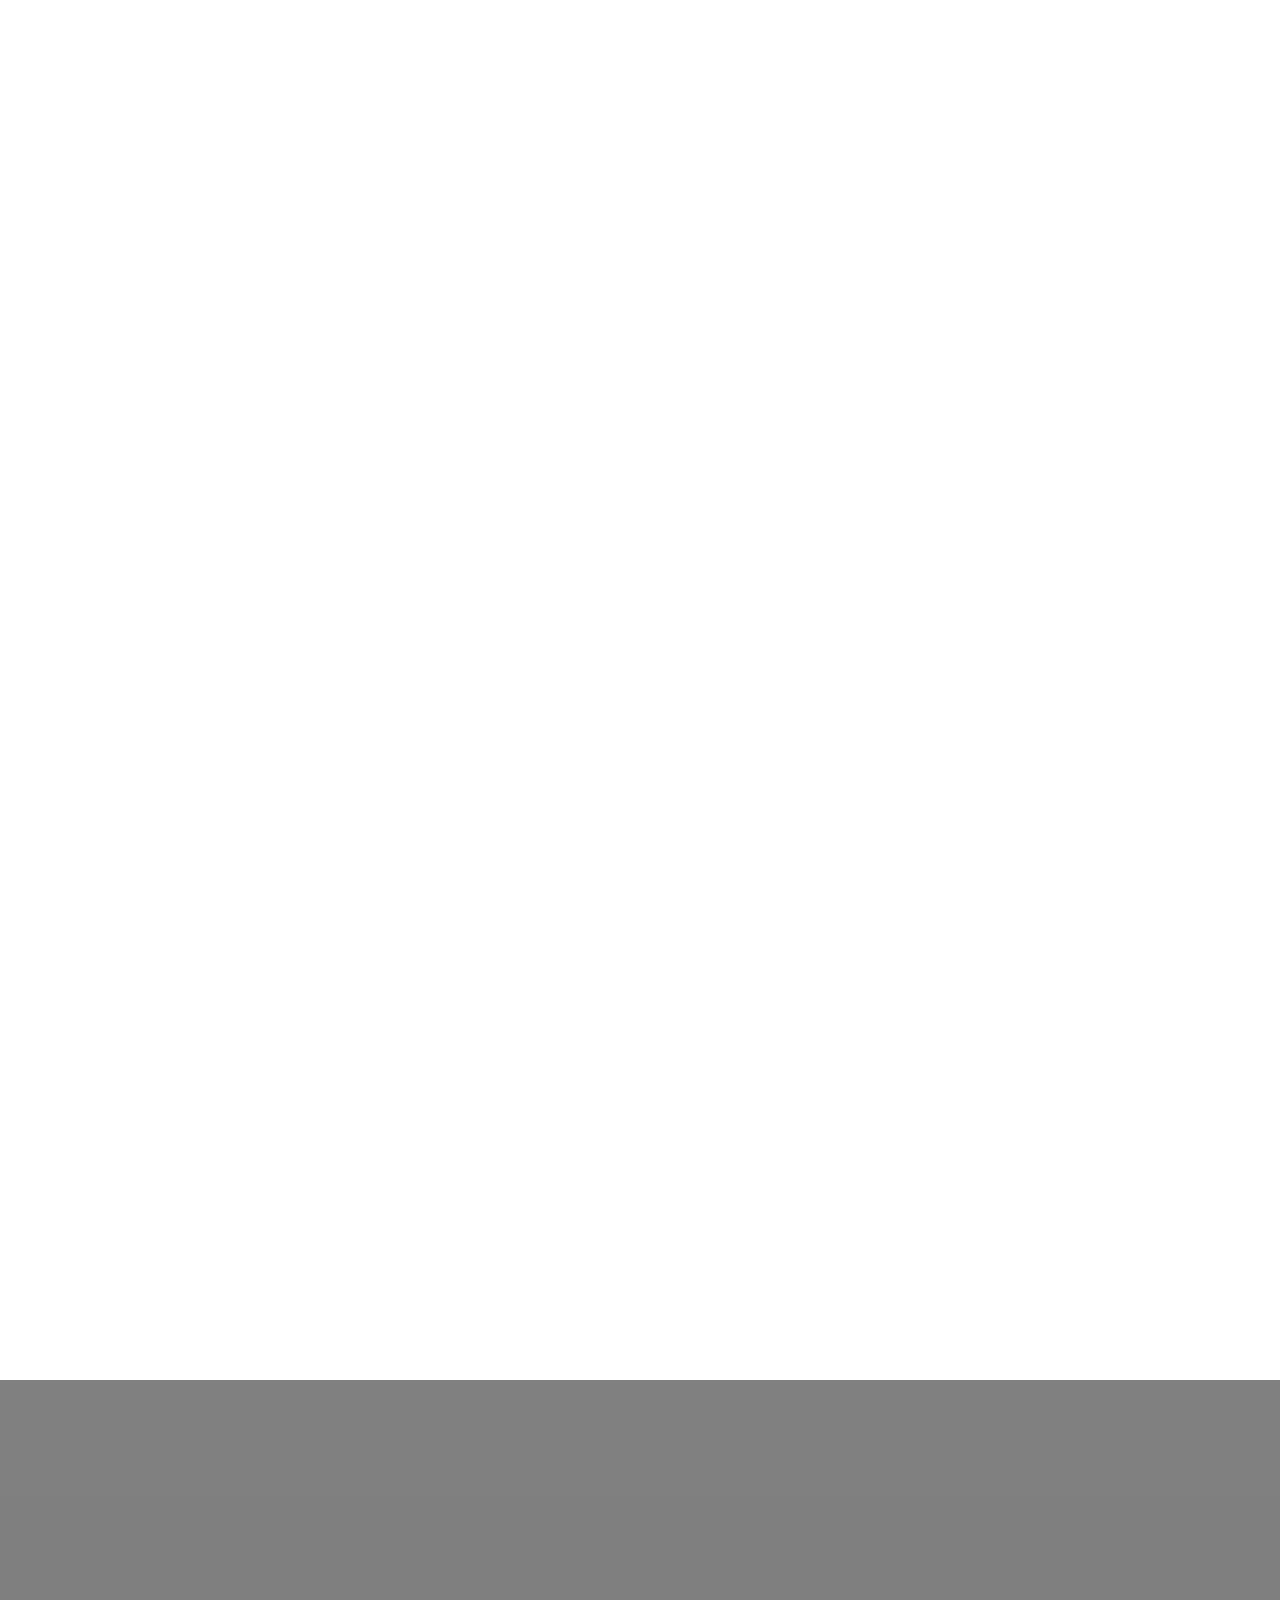
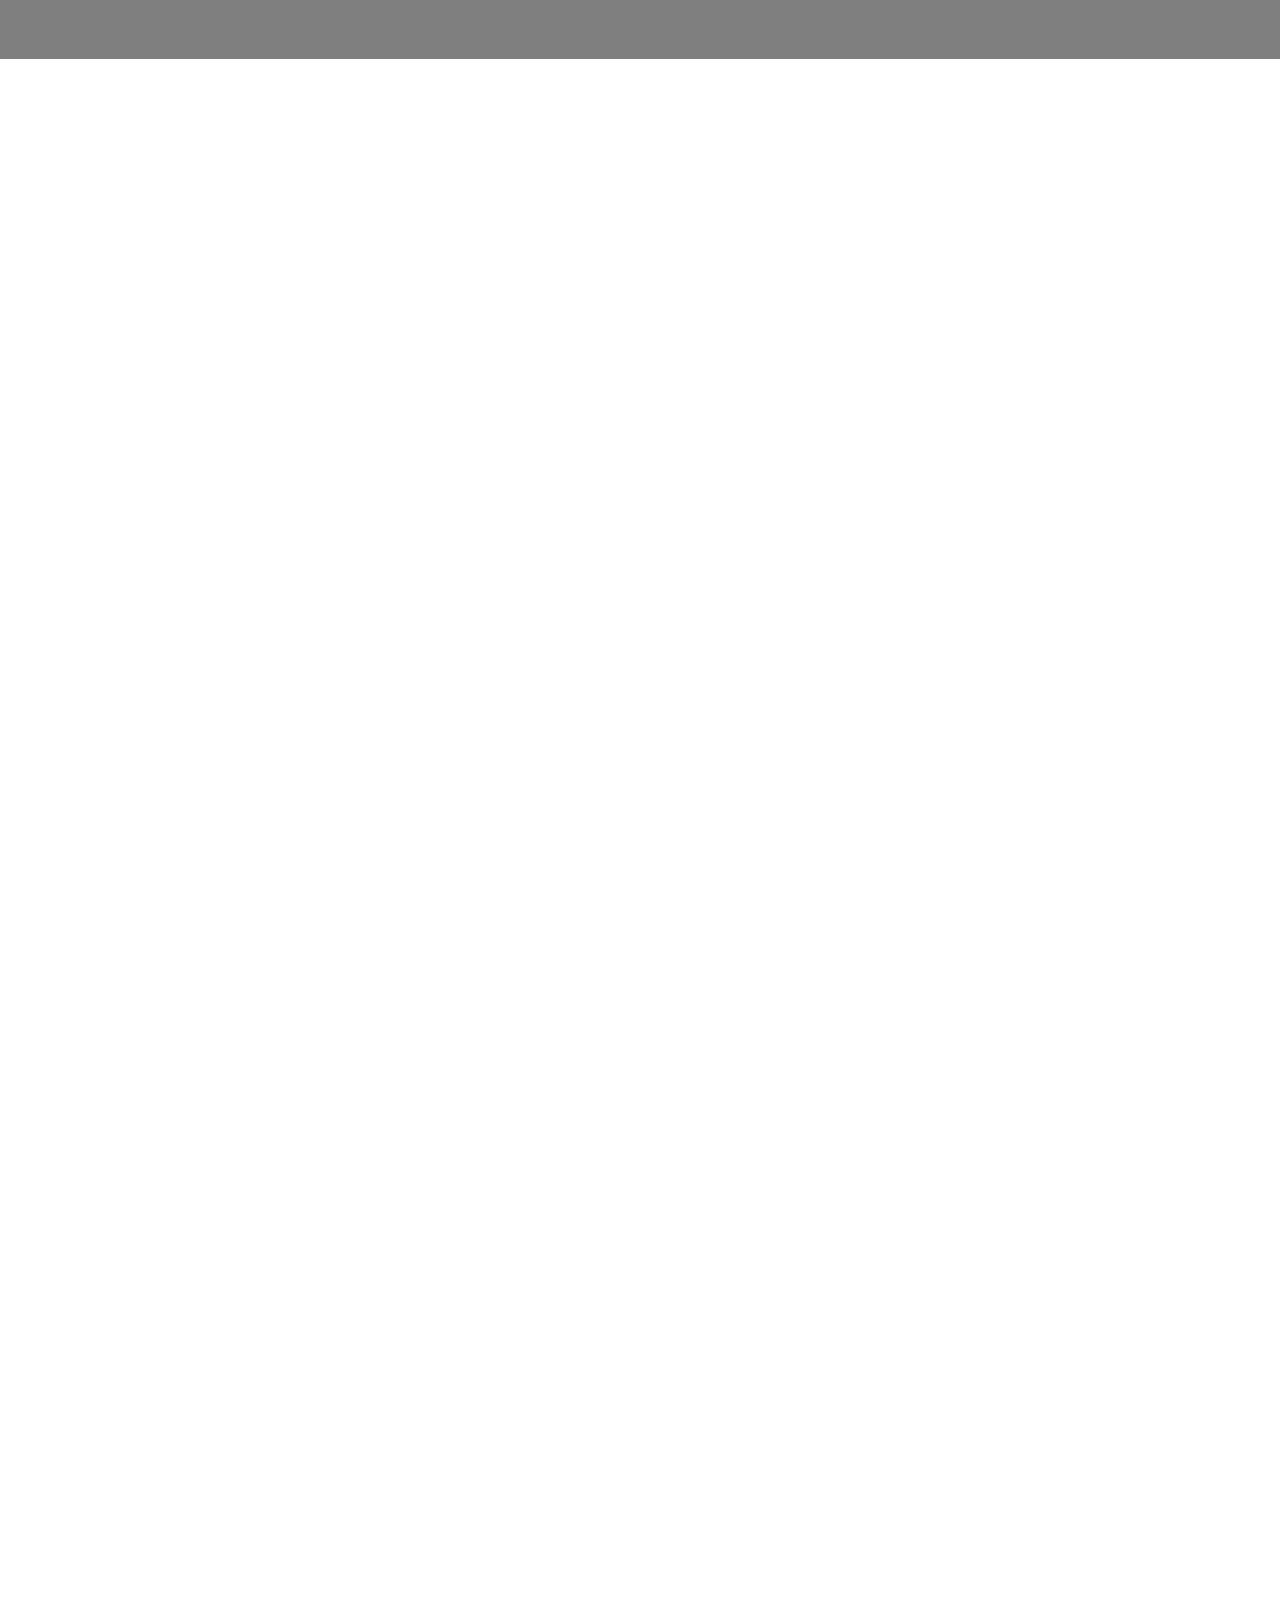
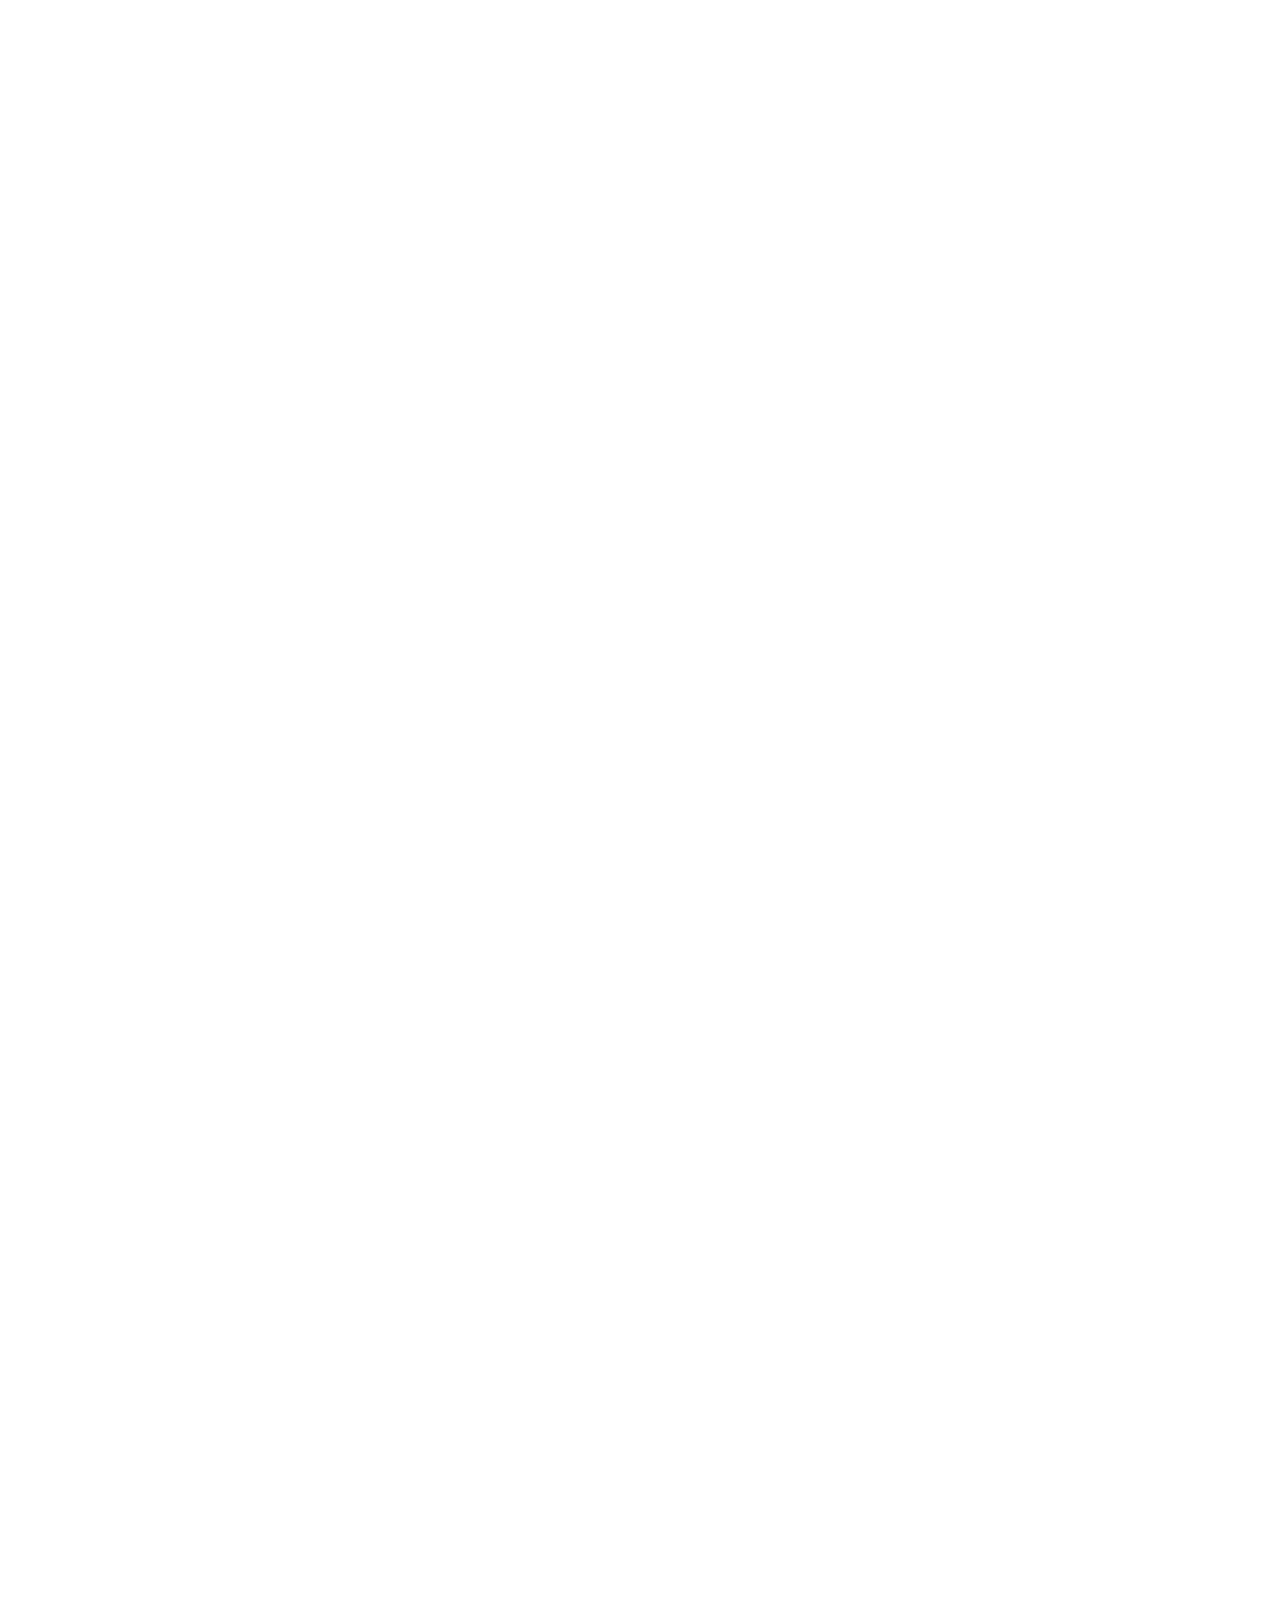
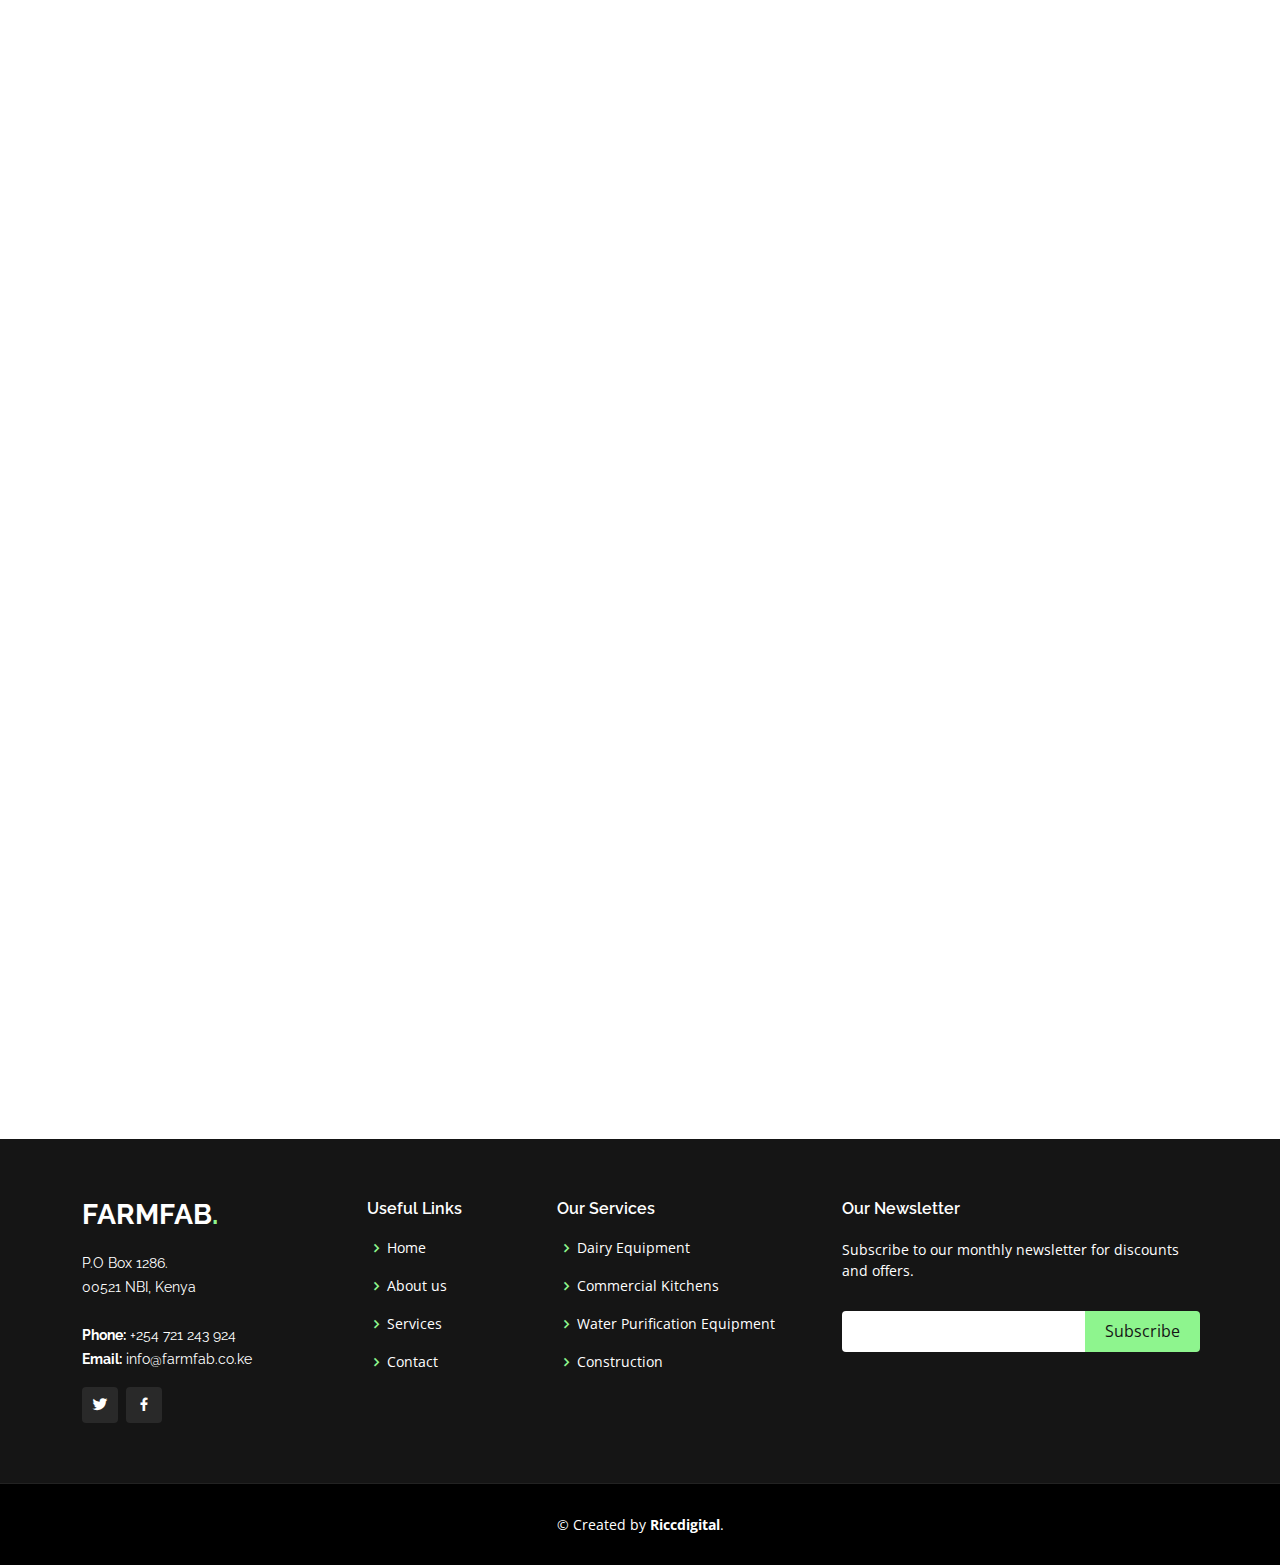
==== commit 8fbd187a: "facebook" ====
--- a/index.html
+++ b/index.html
@@ -1,803 +1,1046 @@
 <!DOCTYPE html>
 <html lang="en">
-
-<head>
-  <meta charset="utf-8">
-  <meta content="width=device-width, initial-scale=1.0" name="viewport">
-
-  <title>New Farmland Fabrications</title>
-  <meta content="" name="description">
-  <meta content="" name="keywords">
-
-  <!-- Favicons -->
-  <link href="assets/img/favicon.png" rel="icon">
-  <link href="assets/img/apple-touch-icon.png" rel="apple-touch-icon">
-
-  <!-- Google Fonts -->
-  <link
-    href="https://fonts.googleapis.com/css?family=Open+Sans:300,300i,400,400i,600,600i,700,700i|Raleway:300,300i,400,400i,500,500i,600,600i,700,700i|Poppins:300,300i,400,400i,500,500i,600,600i,700,700i"
-    rel="stylesheet">
-
-  <!-- Vendor CSS Files -->
-  <link href="assets/vendor/bootstrap/css/bootstrap.min.css" rel="stylesheet">
-  <link href="assets/vendor/icofont/icofont.min.css" rel="stylesheet">
-  <link href="assets/vendor/boxicons/css/boxicons.min.css" rel="stylesheet">
-  <link href="assets/vendor/owl.carousel/assets/owl.carousel.min.css" rel="stylesheet">
-  <link href="assets/vendor/venobox/venobox.css" rel="stylesheet">
-  <link href="assets/vendor/remixicon/remixicon.css" rel="stylesheet">
-  <link href="assets/vendor/aos/aos.css" rel="stylesheet">
-
-  <!-- Template Main CSS File -->
-  <link href="assets/css/style.css" rel="stylesheet">
-
-
-</head>
-
-<body>
-
-  <!-- ======= Header ======= -->
-  <header id="header" class="fixed-top ">
-    <div class="container d-flex align-items-center justify-content-between">
-
-      <h1 class="logo"><a href="index.html">FarmFab<span>.</span></a></h1>
-
-
-      <nav class="nav-menu d-none d-lg-block">
-        <ul>
-          <li class="active"><a href="#hero">Home</a></li>
-          <li><a href="#about">About</a></li>
-          <li><a href="#services">Services</a></li>
-          <li><a href="#portfolio">Projects</a></li>
-          <li><a href="#contact">Contact</a></li>
-        </ul>
-      </nav><!-- .nav-menu -->
-
-      <a href="#about" class="get-started-btn scrollto">Get Started</a>
-
-    </div>
-  </header><!-- End Header -->
-
-  <!-- ======= Hero Section ======= -->
-  <section id="hero" class="d-flex align-items-center justify-content-center">
-    <div class="container" data-aos="fade-up">
-
-      <div class="row justify-content-center" data-aos="fade-up" data-aos-delay="150">
-        <div class="col-xl-6 col-lg-8">
-          <h1>NEW FARMLAND FABRICATIONS<span>.</span></h1>
-          <h2>For Steel Fabrication Solutions.</h2>
-        </div>
+  <head>
+    <meta charset="utf-8" />
+    <meta content="width=device-width, initial-scale=1.0" name="viewport" />
+
+    <title>New Farmland Fabrications</title>
+    <meta content="" name="description" />
+    <meta content="" name="keywords" />
+
+    <!-- Favicons -->
+    <link href="assets/img/favicon.png" rel="icon" />
+    <link href="assets/img/apple-touch-icon.png" rel="apple-touch-icon" />
+
+    <!-- Google Fonts -->
+    <link
+      href="https://fonts.googleapis.com/css?family=Open+Sans:300,300i,400,400i,600,600i,700,700i|Raleway:300,300i,400,400i,500,500i,600,600i,700,700i|Poppins:300,300i,400,400i,500,500i,600,600i,700,700i"
+      rel="stylesheet"
+    />
+
+    <!-- Vendor CSS Files -->
+    <link
+      href="assets/vendor/bootstrap/css/bootstrap.min.css"
+      rel="stylesheet"
+    />
+    <link href="assets/vendor/icofont/icofont.min.css" rel="stylesheet" />
+    <link href="assets/vendor/boxicons/css/boxicons.min.css" rel="stylesheet" />
+    <link
+      href="assets/vendor/owl.carousel/assets/owl.carousel.min.css"
+      rel="stylesheet"
+    />
+    <link href="assets/vendor/venobox/venobox.css" rel="stylesheet" />
+    <link href="assets/vendor/remixicon/remixicon.css" rel="stylesheet" />
+    <link href="assets/vendor/aos/aos.css" rel="stylesheet" />
+
+    <!-- Template Main CSS File -->
+    <link href="assets/css/style.css" rel="stylesheet" />
+  </head>
+
+  <body>
+    <!--Facebook -->
+    <div id="fb-root"></div>
+    <script
+      async
+      defer
+      crossorigin="anonymous"
+      src="https://connect.facebook.net/en_US/sdk.js#xfbml=1&version=v10.0"
+      nonce="aITaIz1D"
+    ></script>
+
+    <!-- ======= Header ======= -->
+    <header id="header" class="fixed-top">
+      <div class="container d-flex align-items-center justify-content-between">
+        <h1 class="logo">
+          <a href="index.html">FarmFab<span>.</span></a>
+        </h1>
+
+        <nav class="nav-menu d-none d-lg-block">
+          <ul>
+            <li class="active"><a href="#hero">Home</a></li>
+            <li><a href="#about">About</a></li>
+            <li><a href="#services">Services</a></li>
+            <li><a href="#portfolio">Projects</a></li>
+            <li><a href="#contact">Contact</a></li>
+          </ul>
+        </nav>
+        <!-- .nav-menu -->
+
+        <a href="#about" class="get-started-btn scrollto">Get Started</a>
       </div>
-
-      <div class="row mt-5 justify-content-center" data-aos="zoom-in" data-aos-delay="250">
-        <div class="col-xl-2 col-md-6 col-6">
-          <div class="icon-box">
-            <i class="ri-folder-info-fill"></i>
-            <h3><a href="#about">About</a></h3>
-          </div>
-        </div>
-        <div class="col-xl-2 col-md-6 col-6 ">
-          <div class="icon-box">
-            <i class="ri-building-2-fill"></i>
-            <h3><a href="#services">Services</a></h3>
-          </div>
-        </div>
-        <div class="col-xl-2 col-md-6 col-6 mt-4 mt-md-0">
-          <div class="icon-box">
-            <i class="ri-paint-brush-fill"></i>
-            <h3><a href="#portfolio">Projects</a></h3>
-          </div>
-        </div>
-        <div class="col-xl-2 col-md-6 col-6 mt-4 mt-xl-0">
-          <div class="icon-box">
-            <i class="ri-cellphone-fill"></i>
-            <h3><a href="#contact">Contact</a></h3>
-          </div>
-        </div>
-
+    </header>
+    <!-- End Header -->
+
+    <!-- ======= Hero Section ======= -->
+    <section id="hero" class="d-flex align-items-center justify-content-center">
+      <div class="container" data-aos="fade-up">
+        <div
+          class="row justify-content-center"
+          data-aos="fade-up"
+          data-aos-delay="150"
+        >
+          <div class="col-xl-6 col-lg-8">
+            <h1>NEW FARMLAND FABRICATIONS<span>.</span></h1>
+            <h2>For Steel Fabrication Solutions.</h2>
+          </div>
+        </div>
+
+        <div
+          class="row mt-5 justify-content-center"
+          data-aos="zoom-in"
+          data-aos-delay="250"
+        >
+          <div class="col-xl-2 col-md-6 col-6">
+            <div class="icon-box">
+              <i class="ri-folder-info-fill"></i>
+              <h3><a href="#about">About</a></h3>
+            </div>
+          </div>
+          <div class="col-xl-2 col-md-6 col-6">
+            <div class="icon-box">
+              <i class="ri-building-2-fill"></i>
+              <h3><a href="#services">Services</a></h3>
+            </div>
+          </div>
+          <div class="col-xl-2 col-md-6 col-6 mt-4 mt-md-0">
+            <div class="icon-box">
+              <i class="ri-paint-brush-fill"></i>
+              <h3><a href="#portfolio">Projects</a></h3>
+            </div>
+          </div>
+          <div class="col-xl-2 col-md-6 col-6 mt-4 mt-xl-0">
+            <div class="icon-box">
+              <i class="ri-cellphone-fill"></i>
+              <h3><a href="#contact">Contact</a></h3>
+            </div>
+          </div>
+        </div>
       </div>
-
-    </div>
-  </section><!-- End Hero -->
-
-  <main id="main">
-
-    <!-- ======= About Section ======= -->
-    <section id="about" class="about">
-      <div class="container" data-aos="fade-up">
-
-        <div class="row">
-          <div class="col-lg-6 order-1 order-lg-2" data-aos="fade-left" data-aos-delay="100">
-            <img src="assets/img/about.jpg" class="img-fluid" alt="">
-          </div>
-          <div class="col-lg-6 pt-4 pt-lg-0 order-2 order-lg-1 content" data-aos="fade-right" data-aos-delay="100">
-            <h3>FARMFAB offers high-quality steel fabrication services for a wide range of equipment</h3>
-            <p class="font-italic">
-              Our fabrication solutions serve both the <strong>food</strong> and the <strong>construction</strong>
-              industries. <br>
-              In the food industry, we fabricate equipment using <strong>stainless steel</strong>. These Equipment
-              include:-
+    </section>
+    <!-- End Hero -->
+
+    <main id="main">
+      <!-- ======= About Section ======= -->
+      <section id="about" class="about">
+        <div class="container" data-aos="fade-up">
+          <div class="row">
+            <div
+              class="col-lg-6 order-1 order-lg-2"
+              data-aos="fade-left"
+              data-aos-delay="100"
+            >
+              <img src="assets/img/about.jpg" class="img-fluid" alt="" />
+            </div>
+            <div
+              class="col-lg-6 pt-4 pt-lg-0 order-2 order-lg-1 content"
+              data-aos="fade-right"
+              data-aos-delay="100"
+            >
+              <h3>
+                FARMFAB offers high-quality steel fabrication services for a
+                wide range of equipment
+              </h3>
+              <p class="font-italic">
+                Our fabrication solutions serve both the
+                <strong>food</strong> and the
+                <strong>construction</strong> industries. <br />
+                In the food industry, we fabricate equipment using
+                <strong>stainless steel</strong>. These Equipment include:-
+              </p>
+              <ul>
+                <li>
+                  <i class="ri-check-double-line"></i>Dairy Equipment and Dairy
+                  Plants.
+                </li>
+
+                <li>
+                  <i class="ri-check-double-line"></i> Commercial Kitchens.
+                </li>
+                <li>
+                  <i class="ri-check-double-line"></i> Water Purification
+                  Equipment.
+                </li>
+              </ul>
+              <p>
+                For the construction industry, we offer various high-quality
+                solutions for both mild and stainless steel structural
+                components as per our customers' requirements.
+              </p>
+            </div>
+          </div>
+        </div>
+      </section>
+      <!-- End About Section -->
+
+      <!-- ======= Clients Section ======= -->
+      <section id="clients" class="clients">
+        <div class="container" data-aos="zoom-in">
+          <div class="owl-carousel clients-carousel">
+            <img src="assets/img/clients/client-1.png" alt="#" />
+            <img src="assets/img/clients/client-2.png" alt="#" />
+            <img src="assets/img/clients/client-3.png" alt="#" />
+            <img src="assets/img/clients/client-4.png" alt="#" />
+            <img src="assets/img/clients/client-5.png" alt="#" />
+            <img src="assets/img/clients/client-6.png" alt="#" />
+            <img src="assets/img/clients/client-7.png" alt="#" />
+            <img src="assets/img/clients/client-8.png" alt="#" />
+          </div>
+        </div>
+      </section>
+      <!-- End Clients Section -->
+
+      <!-- ======= Features Section ======= -->
+      <section id="features" class="features">
+        <div class="container" data-aos="fade-up">
+          <div class="row">
+            <div
+              class="image col-lg-6"
+              style="background-image: url('assets/img/features.jpg')"
+              data-aos="fade-right"
+            ></div>
+            <div class="col-lg-6" data-aos="fade-left" data-aos-delay="100">
+              <div
+                class="icon-box mt-5 mt-lg-0"
+                data-aos="zoom-in"
+                data-aos-delay="150"
+              >
+                <i class="bx bx-cube-alt"></i>
+                <h4>G-Mark Dairy</h4>
+                <p>Wood Fired Pasteuriz-m er</p>
+              </div>
+              <div
+                class="icon-box mt-5"
+                data-aos="zoom-in"
+                data-aos-delay="150"
+              >
+                <i class="bx bx-cube-alt"></i>
+                <h4>Juanco</h4>
+                <p>
+                  Mini Dairy Plant, Pasteurizer, Cooling Tank, Heat Exchanger
+                </p>
+              </div>
+              <div
+                class="icon-box mt-5"
+                data-aos="zoom-in"
+                data-aos-delay="150"
+              >
+                <i class="bx bx-cube-alt"></i>
+                <h4>Tanu Beverages</h4>
+                <p>Water Filling Station</p>
+              </div>
+              <div
+                class="icon-box mt-5"
+                data-aos="zoom-in"
+                data-aos-delay="150"
+              >
+                <i class="bx bx-cube-alt"></i>
+                <h4>Organic Dairies</h4>
+                <p>
+                  Mini Dairy Plant, Wood/Electric Milk Pasteurizer, Heat
+                  Exchanger, Milk Pump
+                </p>
+              </div>
+            </div>
+          </div>
+        </div>
+      </section>
+      <!-- End Features Section -->
+
+      <!-- ======= Services Section ======= -->
+      <section id="services" class="services">
+        <div class="container" data-aos="fade-up">
+          <div class="section-title">
+            <h2>Services</h2>
+            <p>Check our Services</p>
+          </div>
+
+          <div class="row">
+            <div
+              class="col-lg-6 col-md-6 d-flex align-items-stretch"
+              data-aos="zoom-in"
+              data-aos-delay="100"
+            >
+              <div class="icon-box">
+                <div class="icon"><i class="bx bxl-dribbble"></i></div>
+                <h4><a href="#portfolio">Dairy Equipment</a></h4>
+                <p>
+                  Milk ATMs, Mini Dairy Plants, Heat Exchangers, Pasteurizers,
+                  Cooling Tanks, Milk Pumps, Yoghurt Making Machines.
+                </p>
+              </div>
+            </div>
+
+            <div
+              class="col-lg-6 col-md-6 d-flex align-items-stretch mt-4 mt-md-0"
+              data-aos="zoom-in"
+              data-aos-delay="200"
+            >
+              <div class="icon-box">
+                <div class="icon"><i class="bx bx-file"></i></div>
+                <h4><a href="#portfolio">Commercial Kitchens</a></h4>
+                <p>
+                  Deep Fryers, Kitchen Table Tops, Ovens, Walk-In Freezers,
+                  Cookers, Food Warmers.
+                </p>
+              </div>
+            </div>
+
+            <div
+              class="col-lg-6 col-md-6 d-flex align-items-stretch mt-4 mt-lg-0"
+              data-aos="zoom-in"
+              data-aos-delay="300"
+            >
+              <div class="icon-box">
+                <div class="icon"><i class="bx bx-tachometer"></i></div>
+                <h4><a href="#portfolio">Water Purification Equipment</a></h4>
+                <p>Water Fillers, Water Bottle Rinsers.</p>
+              </div>
+            </div>
+
+            <div
+              class="col-lg-6 col-md-6 d-flex align-items-stretch mt-4"
+              data-aos="zoom-in"
+              data-aos-delay="100"
+            >
+              <div class="icon-box">
+                <div class="icon"><i class="bx bx-world"></i></div>
+                <h4><a href="#portfolio">Construction</a></h4>
+                <p>Stainless Steel Guard Rails, Grease Traps, Partitioning</p>
+              </div>
+            </div>
+          </div>
+        </div>
+      </section>
+      <!-- End Services Section -->
+
+      <!-- ======= Cta Section ======= -->
+      <section id="cta" class="cta">
+        <div class="container" data-aos="zoom-in">
+          <div class="text-center">
+            <h3>Get A Quote</h3>
+            <p>
+              Interested in our equipment or services? We are ready to assist
+              you. Provide us with your name, valid E-mail address and the
+              equipment or service you are interested in and we will send you a
+              quotation directly to your E-mail within 12 hours.
             </p>
-            <ul>
-              <li><i class="ri-check-double-line"></i>Dairy Equipment and Dairy Plants.</li>
-
-              <li><i class="ri-check-double-line"></i> Commercial Kitchens.</li>
-              <li><i class="ri-check-double-line"></i> Water Purification Equipment.</li>
-            </ul>
-            <p>
-              For the construction industry, we offer various high-quality solutions for both mild and stainless steel
-              structural components as per our customers' requirements.
-
-            </p>
-          </div>
-        </div>
-
+            <a class="cta-btn" href="#contact">Get A Quote</a>
+          </div>
+        </div>
+      </section>
+      <!-- End Cta Section -->
+
+      <!-- ======= Portfolio Section ======= -->
+      <section id="portfolio" class="portfolio">
+        <div class="container" data-aos="fade-up">
+          <div class="section-title">
+            <h2>Projects</h2>
+            <p>Check our Projects</p>
+          </div>
+
+          <div class="row" data-aos="fade-up" data-aos-delay="100">
+            <div class="col-lg-12 d-flex justify-content-center">
+              <ul id="portfolio-flters">
+                <li data-filter="*" class="filter-active">All</li>
+                <li data-filter=".filter-dairy">Dairy</li>
+                <li data-filter=".filter-kitchen">Kitchen</li>
+                <li data-filter=".filter-water">Water Purification</li>
+                <li data-filter=".filter-construction">Construction</li>
+                <li data-filter=".filter-others">Others</li>
+              </ul>
+            </div>
+          </div>
+
+          <div
+            class="row portfolio-container"
+            data-aos="fade-up"
+            data-aos-delay="200"
+          >
+            <!--Dairy-->
+            <div class="col-lg-4 col-md-6 portfolio-item filter-dairy">
+              <div class="portfolio-wrap">
+                <img
+                  src="assets/img/portfolio/dairy/atms.jpg"
+                  class="img-fluid"
+                  alt=""
+                />
+                <div class="portfolio-info">
+                  <h4>Dairy</h4>
+                  <p>ATMs</p>
+                  <div class="portfolio-links">
+                    <!--<a href="#" data-gall="portfolioGallery" class="venobox"
+                    title="Dairy"><i class="bx bx-plus"></i></a>
+                  <a href="#" title="More Details"><i class="bx bx-link"></i></a>-->
+                  </div>
+                </div>
+              </div>
+            </div>
+
+            <div class="col-lg-4 col-md-6 portfolio-item filter-dairy">
+              <div class="portfolio-wrap">
+                <img
+                  src="assets/img/portfolio/dairy/measuring-cup.jpg"
+                  class="img-fluid"
+                  alt=""
+                />
+                <div class="portfolio-info">
+                  <h4>Dairy</h4>
+                  <p>Measuring Cups</p>
+                  <div class="portfolio-links">
+                    <!--<a href="assets/img/portfolio/portfolio-2.jpg" data-gall="portfolioGallery" class="venobox"
+                    title="Web 3"><i class="bx bx-plus"></i></a>
+                  <a href="#" title="More Details"><i class="bx bx-link"></i></a>-->
+                  </div>
+                </div>
+              </div>
+            </div>
+
+            <div class="col-lg-4 col-md-6 portfolio-item filter-dairy">
+              <div class="portfolio-wrap">
+                <img
+                  src="assets/img/portfolio/dairy/mini-dairy plant.jpg"
+                  class="img-fluid"
+                  alt=""
+                />
+                <div class="portfolio-info">
+                  <h4>Dairy</h4>
+                  <p>Mini Dairy Plant</p>
+                  <div class="portfolio-links">
+                    <!--<a href="assets/img/portfolio/portfolio-3.jpg" data-gall="portfolioGallery" class="venobox"
+                    title="App 2"><i class="bx bx-plus"></i></a>
+                  <a href="#" title="More Details"><i class="bx bx-link"></i></a>-->
+                  </div>
+                </div>
+              </div>
+            </div>
+
+            <div class="col-lg-4 col-md-6 portfolio-item filter-dairy">
+              <div class="portfolio-wrap">
+                <img
+                  src="assets/img/portfolio/dairy/pasteurizer.jpg"
+                  class="img-fluid"
+                  alt=""
+                />
+                <div class="portfolio-info">
+                  <h4>Dairy</h4>
+                  <p>Pasteurizer</p>
+                  <div class="portfolio-links">
+                    <!--<a href="assets/img/portfolio/portfolio-4.jpg" data-gall="portfolioGallery" class="venobox"
+                    title="Card 2"><i class="bx bx-plus"></i></a>
+                  <a href="#" title="More Details"><i class="bx bx-link"></i></a>-->
+                  </div>
+                </div>
+              </div>
+            </div>
+
+            <div class="col-lg-4 col-md-6 portfolio-item filter-dairy">
+              <div class="portfolio-wrap">
+                <img
+                  src="assets/img/portfolio/dairy/yorgort machine b.png"
+                  class="img-fluid"
+                  alt=""
+                />
+                <div class="portfolio-info">
+                  <h4>Dairy</h4>
+                  <p>Yoghurt Machine</p>
+                  <div class="portfolio-links">
+                    <!--<a href="#" data-gall="portfolioGallery" class="venobox"
+                    title="Web 2"><i class="bx bx-plus"></i></a>
+                  <a href="#" title="More Details"><i class="bx bx-link"></i></a>-->
+                  </div>
+                </div>
+              </div>
+            </div>
+
+            <!--Kitchen-->
+            <div class="col-lg-4 col-md-6 portfolio-item filter-kitchen">
+              <div class="portfolio-wrap">
+                <img
+                  src="assets/img/portfolio/kitchen/burner-cooker.jpg"
+                  class="img-fluid"
+                  alt=""
+                />
+                <div class="portfolio-info">
+                  <h4>Kitchen</h4>
+                  <p>Burner Cooker</p>
+                  <div class="portfolio-links">
+                    <!--<a href="#" data-gall="portfolioGallery" class="venobox"
+                    title="App 3"><i class="bx bx-plus"></i></a>
+                  <a href="#" title="More Details"><i class="bx bx-link"></i></a>-->
+                  </div>
+                </div>
+              </div>
+            </div>
+
+            <div class="col-lg-4 col-md-6 portfolio-item filter-kitchen">
+              <div class="portfolio-wrap">
+                <img
+                  src="assets/img/portfolio/kitchen/cooking-island.jpg"
+                  class="img-fluid"
+                  alt=""
+                />
+                <div class="portfolio-info">
+                  <h4>Kitchen</h4>
+                  <p>Cooking Island</p>
+                  <div class="portfolio-links">
+                    <!--<a href="assets/img/portfolio/portfolio-7.jpg" data-gall="portfolioGallery" class="venobox"
+                    title="Card 1"><i class="bx bx-plus"></i></a>
+                  <a href="#" title="More Details"><i class="bx bx-link"></i></a>-->
+                  </div>
+                </div>
+              </div>
+            </div>
+
+            <div class="col-lg-4 col-md-6 portfolio-item filter-kitchen">
+              <div class="portfolio-wrap">
+                <img
+                  src="assets/img/portfolio/kitchen/deep-frier.jpg"
+                  class="img-fluid"
+                  alt=""
+                />
+                <div class="portfolio-info">
+                  <h4>Kitchen</h4>
+                  <p>Deep Frier</p>
+                  <div class="portfolio-links">
+                    <!--<a href="assets/img/portfolio/portfolio-8.jpg" data-gall="portfolioGallery" class="venobox"
+                    title="Card 3"><i class="bx bx-plus"></i></a>
+                  <a href="#" title="More Details"><i class="bx bx-link"></i></a>-->
+                  </div>
+                </div>
+              </div>
+            </div>
+
+            <div class="col-lg-4 col-md-6 portfolio-item filter-kitchen">
+              <div class="portfolio-wrap">
+                <img
+                  src="assets/img/portfolio/kitchen/kitchen-storage-rack.jpg"
+                  class="img-fluid"
+                  alt=""
+                />
+                <div class="portfolio-info">
+                  <h4>Kitchen</h4>
+                  <p>Storage Rack</p>
+                  <div class="portfolio-links">
+                    <!--<a href="assets/img/portfolio/portfolio-9.jpg" data-gall="portfolioGallery" class="venobox"
+                    title="Web 3"><i class="bx bx-plus"></i></a>
+                  <a href="#" title="More Details"><i class="bx bx-link"></i></a>-->
+                  </div>
+                </div>
+              </div>
+            </div>
+
+            <!--Water Purification-->
+            <div class="col-lg-4 col-md-6 portfolio-item filter-water">
+              <div class="portfolio-wrap">
+                <img
+                  src="assets/img/portfolio/water purification/bottle-rinser & filling station.jpg"
+                  class="img-fluid"
+                  alt=""
+                />
+                <div class="portfolio-info">
+                  <h4>Water Purification</h4>
+                  <p>Bottle Rinser & Filling Station</p>
+                  <div class="portfolio-links">
+                    <!--<a href="assets/img/portfolio/portfolio-9.jpg" data-gall="portfolioGallery" class="venobox"
+                    title="Web 3"><i class="bx bx-plus"></i></a>
+                  <a href="#" title="More Details"><i class="bx bx-link"></i></a>-->
+                  </div>
+                </div>
+              </div>
+            </div>
+
+            <div class="col-lg-4 col-md-6 portfolio-item filter-water">
+              <div class="portfolio-wrap">
+                <img
+                  src="assets/img/portfolio/water purification/filling station (2).jpg"
+                  class="img-fluid"
+                  alt="Filling Station"
+                />
+                <div class="portfolio-info">
+                  <h4>Water</h4>
+                  <p>Filling Station</p>
+                  <div class="portfolio-links">
+                    <!--<a href="assets/img/portfolio/portfolio-9.jpg" data-gall="portfolioGallery" class="venobox"
+                    title="Web 3"><i class="bx bx-plus"></i></a>
+                  <a href="#" title="More Details"><i class="bx bx-link"></i></a>-->
+                  </div>
+                </div>
+              </div>
+            </div>
+
+            <div class="col-lg-4 col-md-6 portfolio-item filter-water">
+              <div class="portfolio-wrap">
+                <img
+                  src="assets/img/portfolio/water purification/filling station.jpg"
+                  class="img-fluid"
+                  alt=""
+                />
+                <div class="portfolio-info">
+                  <h4>Water</h4>
+                  <p>Filling Station</p>
+                  <div class="portfolio-links">
+                    <!--<a href="assets/img/portfolio/portfolio-9.jpg" data-gall="portfolioGallery" class="venobox"
+                    title="Web 3"><i class="bx bx-plus"></i></a>
+                  <a href="#" title="More Details"><i class="bx bx-link"></i></a>-->
+                  </div>
+                </div>
+              </div>
+            </div>
+
+            <div class="col-lg-4 col-md-6 portfolio-item filter-water">
+              <div class="portfolio-wrap">
+                <img
+                  src="assets/img/portfolio/water purification/water-filtration-unit.jpg"
+                  class="img-fluid"
+                  alt=""
+                />
+                <div class="portfolio-info">
+                  <h4>Water</h4>
+                  <p>Water Filtration Unit</p>
+                  <div class="portfolio-links">
+                    <!--<a href="assets/img/portfolio/portfolio-9.jpg" data-gall="portfolioGallery" class="venobox"
+                    title="Web 3"><i class="bx bx-plus"></i></a>
+                  <a href="#" title="More Details"><i class="bx bx-link"></i></a>-->
+                  </div>
+                </div>
+              </div>
+            </div>
+
+            <!--Construction-->
+            <div class="col-lg-4 col-md-6 portfolio-item filter-construction">
+              <div class="portfolio-wrap">
+                <img
+                  src="assets/img/portfolio/construction/stair-rail-1.jpg"
+                  class="img-fluid"
+                  alt=""
+                />
+                <div class="portfolio-info">
+                  <h4>Construction</h4>
+                  <p>Stair Rails</p>
+                  <div class="portfolio-links">
+                    <!--<a href="assets/img/portfolio/portfolio-9.jpg" data-gall="portfolioGallery" class="venobox"
+                    title="Web 3"><i class="bx bx-plus"></i></a>
+                  <a href="#" title="More Details"><i class="bx bx-link"></i></a>-->
+                  </div>
+                </div>
+              </div>
+            </div>
+
+            <div class="col-lg-4 col-md-6 portfolio-item filter-construction">
+              <div class="portfolio-wrap">
+                <img
+                  src="assets/img/portfolio/construction/stair-rail-2.jpg"
+                  class="img-fluid"
+                  alt=""
+                />
+                <div class="portfolio-info">
+                  <h4>Construction</h4>
+                  <p>Stair Rails</p>
+                  <div class="portfolio-links">
+                    <!--<a href="assets/img/portfolio/portfolio-9.jpg" data-gall="portfolioGallery" class="venobox"
+                    title="Web 3"><i class="bx bx-plus"></i></a>
+                  <a href="#" title="More Details"><i class="bx bx-link"></i></a>-->
+                  </div>
+                </div>
+              </div>
+            </div>
+
+            <div class="col-lg-4 col-md-6 portfolio-item filter-construction">
+              <div class="portfolio-wrap">
+                <img
+                  src="assets/img/portfolio/construction/stair-rail-3.jpg"
+                  class="img-fluid"
+                  alt=""
+                />
+                <div class="portfolio-info">
+                  <h4>Construction</h4>
+                  <p>Stair Rails</p>
+                  <div class="portfolio-links">
+                    <!--<a href="assets/img/portfolio/portfolio-9.jpg" data-gall="portfolioGallery" class="venobox"
+                    title="Web 3"><i class="bx bx-plus"></i></a>
+                  <a href="#" title="More Details"><i class="bx bx-link"></i></a>-->
+                  </div>
+                </div>
+              </div>
+            </div>
+
+            <div class="col-lg-4 col-md-6 portfolio-item filter-construction">
+              <div class="portfolio-wrap">
+                <img
+                  src="assets/img/portfolio/construction/stair-rail-4.jpg"
+                  class="img-fluid"
+                  alt=""
+                />
+                <div class="portfolio-info">
+                  <h4>Construction</h4>
+                  <p>Stair Rails</p>
+                  <div class="portfolio-links">
+                    <!--<a href="assets/img/portfolio/portfolio-9.jpg" data-gall="portfolioGallery" class="venobox"
+                    title="Web 3"><i class="bx bx-plus"></i></a>
+                  <a href="#" title="More Details"><i class="bx bx-link"></i></a>-->
+                  </div>
+                </div>
+              </div>
+            </div>
+
+            <div class="col-lg-4 col-md-6 portfolio-item filter-construction">
+              <div class="portfolio-wrap">
+                <img
+                  src="assets/img/portfolio/construction/stair-rail-5.jpg"
+                  class="img-fluid"
+                  alt=""
+                />
+                <div class="portfolio-info">
+                  <h4>Construction</h4>
+                  <p>Stair Rails</p>
+                  <div class="portfolio-links">
+                    <!--<a href="assets/img/portfolio/portfolio-9.jpg" data-gall="portfolioGallery" class="venobox"
+                    title="Web 3"><i class="bx bx-plus"></i></a>
+                  <a href="#" title="More Details"><i class="bx bx-link"></i></a>-->
+                  </div>
+                </div>
+              </div>
+            </div>
+
+            <div class="col-lg-4 col-md-6 portfolio-item filter-construction">
+              <div class="portfolio-wrap">
+                <img
+                  src="assets/img/portfolio/construction/stair-rail-6.jpg"
+                  class="img-fluid"
+                  alt=""
+                />
+                <div class="portfolio-info">
+                  <h4>Construction</h4>
+                  <p>Stair Rails</p>
+                  <div class="portfolio-links">
+                    <!--<a href="assets/img/portfolio/portfolio-9.jpg" data-gall="portfolioGallery" class="venobox"
+                    title="Web 3"><i class="bx bx-plus"></i></a>
+                  <a href="#" title="More Details"><i class="bx bx-link"></i></a>-->
+                  </div>
+                </div>
+              </div>
+            </div>
+
+            <div class="col-lg-4 col-md-6 portfolio-item filter-construction">
+              <div class="portfolio-wrap">
+                <img
+                  src="assets/img/portfolio/construction/stair-rail-7.jpg"
+                  class="img-fluid"
+                  alt=""
+                />
+                <div class="portfolio-info">
+                  <h4>Construction</h4>
+                  <p>Stair Rails</p>
+                  <div class="portfolio-links">
+                    <!--<a href="assets/img/portfolio/portfolio-9.jpg" data-gall="portfolioGallery" class="venobox"
+                    title="Web 3"><i class="bx bx-plus"></i></a>
+                  <a href="#" title="More Details"><i class="bx bx-link"></i></a>-->
+                  </div>
+                </div>
+              </div>
+            </div>
+
+            <!--Others-->
+            <div class="col-lg-4 col-md-6 portfolio-item filter-others">
+              <div class="portfolio-wrap">
+                <img
+                  src="assets/img/portfolio/others/conveyer-belt.jpg"
+                  class="img-fluid"
+                  alt=""
+                />
+                <div class="portfolio-info">
+                  <h4>Others</h4>
+                  <p>Conveyer Belt</p>
+                  <div class="portfolio-links">
+                    <!--<a href="assets/img/portfolio/portfolio-9.jpg" data-gall="portfolioGallery" class="venobox"
+                    title="Web 3"><i class="bx bx-plus"></i></a>
+                  <a href="#" title="More Details"><i class="bx bx-link"></i></a>-->
+                  </div>
+                </div>
+              </div>
+            </div>
+
+            <div class="col-lg-4 col-md-6 portfolio-item filter-others">
+              <div class="portfolio-wrap">
+                <img
+                  src="assets/img/portfolio/others/oil-injector.png"
+                  class="img-fluid"
+                  alt=""
+                />
+                <div class="portfolio-info">
+                  <h4>Others</h4>
+                  <p>Oil/Grease Injector</p>
+                  <div class="portfolio-links">
+                    <!--<a href="assets/img/portfolio/portfolio-9.jpg" data-gall="portfolioGallery" class="venobox"
+                    title="Web 3"><i class="bx bx-plus"></i></a>
+                  <a href="#" title="More Details"><i class="bx bx-link"></i></a>-->
+                  </div>
+                </div>
+              </div>
+            </div>
+          </div>
+        </div>
+      </section>
+      <!-- End Portfolio Section -->
+
+      <!-- ======= Contact Section ======= -->
+      <section id="contact" class="contact">
+        <div class="container" data-aos="fade-up">
+          <div class="section-title">
+            <h2>Contact</h2>
+            <p>Contact Us</p>
+          </div>
+
+          <div>
+            <iframe
+              style="border: 0; width: 100%; height: 270px"
+              src="https://www.google.com/maps/embed?pb=!1m18!1m12!1m3!1d3989.012509581808!2d36.95889461494591!3d-1.1515555991600366!2m3!1f0!2f0!3f0!3m2!1i1024!2i768!4f13.1!3m3!1m2!1s0x0%3A0x0!2zMcKwMDknMDUuNiJTIDM2wrA1NyczOS45IkU!5e0!3m2!1sen!2ske!4v1609825246193!5m2!1sen!2ske"
+              frameborder="0"
+              allowfullscreen
+            ></iframe>
+            <!--1°09'05.6"S 36°57'39.9"E-->
+          </div>
+
+          <!--Facebook Feed-->
+         <div id="facebook"  style="border: 0; width: 800px"  >
+          <div
+          class="fb-page col-lg-8 mt-5 mt-lg-0 "
+          data-href="https://www.facebook.com/newfarmfab/"
+          data-tabs="timeline, messages"
+          data-width="500"
+          data-height="500"
+          data-small-header="false"
+          data-adapt-container-width="true"
+          data-hide-cover="false"
+          data-show-facepile="true"
+        >
+          <blockquote
+            cite="https://www.facebook.com/newfarmfab/"
+            class="fb-xfbml-parse-ignore"
+          >
+            <a href="https://www.facebook.com/newfarmfab/">Farmfab</a>
+          </blockquote>
+        </div>
+         
+         </div>
+
+          <div class="row mt-5">
+            <div class="col-lg-4">
+              <div class="info">
+                <div class="address">
+                  <i class="icofont-google-map"></i>
+                  <h4>Address:</h4>
+                  <p>P.O Box 1286-00521 Nairobi.</p>
+                </div>
+
+                <div class="email">
+                  <i class="icofont-envelope"></i>
+                  <h4>Email:</h4>
+                  <p>info@farmfab.co.ke</p>
+                </div>
+
+                <div class="phone">
+                  <i class="icofont-phone"></i>
+                  <h4>Call:</h4>
+                  <p>+254 721 243 924</p>
+                </div>
+              </div>
+            </div>
+
+            <div class="col-lg-8 mt-5 mt-lg-0">
+              <form
+                action="forms/contact.php"
+                method="post"
+                role="form"
+                class="php-email-form"
+              >
+                <div class="row">
+                  <div class="col-md-6 form-group">
+                    <input
+                      type="text"
+                      name="name"
+                      class="form-control"
+                      id="name"
+                      placeholder="Your Name"
+                      data-rule="minlen:4"
+                      data-msg="Please enter at least 4 chars"
+                    />
+                    <div class="validate"></div>
+                  </div>
+                  <div class="col-md-6 form-group mt-3 mt-md-0">
+                    <input
+                      type="email"
+                      class="form-control"
+                      name="email"
+                      id="email"
+                      placeholder="Your Email"
+                      data-rule="email"
+                      data-msg="Please enter a valid email"
+                    />
+                    <div class="validate"></div>
+                  </div>
+                </div>
+                <div class="form-group mt-3">
+                  <input
+                    type="text"
+                    class="form-control"
+                    name="subject"
+                    id="subject"
+                    placeholder="Subject"
+                    data-rule="minlen:4"
+                    data-msg="Please enter at least 8 chars of subject"
+                  />
+                  <div class="validate"></div>
+                </div>
+                <div class="form-group mt-3">
+                  <textarea
+                    class="form-control"
+                    name="message"
+                    rows="5"
+                    data-rule="required"
+                    data-msg="Please write something for us"
+                    placeholder="Message"
+                  ></textarea>
+                  <div class="validate"></div>
+                </div>
+                <div class="mb-3">
+                  <div class="loading">Loading</div>
+                  <div class="error-message"></div>
+                  <div class="sent-message">
+                    Your message has been sent. Thank you!
+                  </div>
+                </div>
+                <div class="text-center">
+                  <button type="submit">Send Message</button>
+                </div>
+              </form>
+            </div>
+          </div>
+        </div>
+      </section>
+      <!-- End Contact Section -->
+    </main>
+    <!-- End #main -->
+
+    <!-- ======= Footer ======= -->
+    <footer id="footer">
+      <div class="footer-top">
+        <div class="container">
+          <div class="row">
+            <div class="col-lg-3 col-md-6">
+              <div class="footer-info">
+                <h3>FARMFAB<span>.</span></h3>
+                <p>
+                  P.O Box 1286. <br />
+                  00521 NBI, Kenya<br /><br />
+                  <strong>Phone:</strong> +254 721 243 924 <br />
+                  <strong>Email:</strong> info@farmfab.co.ke<br />
+                </p>
+                <div class="social-links mt-3">
+                  <a href="#" class="twitter"><i class="bx bxl-twitter"></i></a>
+                  <a href="#" class="facebook"
+                    ><i class="bx bxl-facebook"></i
+                  ></a>
+                </div>
+              </div>
+            </div>
+
+            <div class="col-lg-2 col-md-6 footer-links">
+              <h4>Useful Links</h4>
+              <ul>
+                <li>
+                  <i class="bx bx-chevron-right"></i> <a href="#">Home</a>
+                </li>
+                <li>
+                  <i class="bx bx-chevron-right"></i> <a href="#">About us</a>
+                </li>
+                <li>
+                  <i class="bx bx-chevron-right"></i> <a href="#">Services</a>
+                </li>
+                <li>
+                  <i class="bx bx-chevron-right"></i> <a href="#">Contact</a>
+                </li>
+              </ul>
+            </div>
+
+            <div class="col-lg-3 col-md-6 footer-links">
+              <h4>Our Services</h4>
+              <ul>
+                <li>
+                  <i class="bx bx-chevron-right"></i>
+                  <a href="#">Dairy Equipment</a>
+                </li>
+                <li>
+                  <i class="bx bx-chevron-right"></i>
+                  <a href="#">Commercial Kitchens</a>
+                </li>
+                <li>
+                  <i class="bx bx-chevron-right"></i>
+                  <a href="#">Water Purification Equipment</a>
+                </li>
+                <li>
+                  <i class="bx bx-chevron-right"></i>
+                  <a href="#">Construction</a>
+                </li>
+              </ul>
+            </div>
+
+            <div class="col-lg-4 col-md-6 footer-newsletter">
+              <h4>Our Newsletter</h4>
+              <p>
+                Subscribe to our monthly newsletter for discounts and offers.
+              </p>
+              <form action="" method="post">
+                <input type="email" name="email" /><input
+                  type="submit"
+                  value="Subscribe"
+                />
+              </form>
+            </div>
+          </div>
+        </div>
       </div>
-    </section><!-- End About Section -->
-
-    <!-- ======= Clients Section ======= -->
-    <section id="clients" class="clients">
-
-      <div class="container" data-aos="zoom-in">
-
-
-        <div class="owl-carousel clients-carousel">
-          <img src="assets/img/clients/client-1.png" alt="#">
-          <img src="assets/img/clients/client-2.png" alt="#">
-          <img src="assets/img/clients/client-3.png" alt="#">
-          <img src="assets/img/clients/client-4.png" alt="#">
-          <img src="assets/img/clients/client-5.png" alt="#">
-          <img src="assets/img/clients/client-6.png" alt="#">
-          <img src="assets/img/clients/client-7.png" alt="#">
-          <img src="assets/img/clients/client-8.png" alt="#">
-        </div>
-
+
+      <div class="container">
+        <div class="copyright">
+          &copy; Created by <strong><span>Riccdigital</span></strong
+          >.
+        </div>
       </div>
-    </section><!-- End Clients Section -->
-
-    <!-- ======= Features Section ======= -->
-    <section id="features" class="features">
-      <div class="container" data-aos="fade-up">
-
-        <div class="row">
-          <div class="image col-lg-6" style="background-image: url('assets/img/features.jpg');" data-aos="fade-right">
-          </div>
-          <div class="col-lg-6" data-aos="fade-left" data-aos-delay="100">
-            <div class="icon-box mt-5 mt-lg-0" data-aos="zoom-in" data-aos-delay="150">
-              <i class="bx bx-cube-alt"></i>
-              <h4>G-Mark Dairy</h4>
-              <p>Wood Fired Pasteurizer</p>
-            </div>
-            <div class="icon-box mt-5" data-aos="zoom-in" data-aos-delay="150">
-              <i class="bx bx-cube-alt"></i>
-              <h4>Juanco</h4>
-              <p>Mini Dairy Plant, Pasteurizer, Cooling Tank, Heat Exchanger</p>
-            </div>
-            <div class="icon-box mt-5" data-aos="zoom-in" data-aos-delay="150">
-              <i class="bx bx-cube-alt"></i>
-              <h4>Tanu Beverages</h4>
-              <p>Water Filling Station</p>
-            </div>
-            <div class="icon-box mt-5" data-aos="zoom-in" data-aos-delay="150">
-              <i class="bx bx-cube-alt"></i>
-              <h4>Organic Dairies</h4>
-              <p>Mini Dairy Plant, Wood/Electric Milk Pasteurizer, Heat Exchanger, Milk Pump</p>
-            </div>
-          </div>
-        </div>
-
-      </div>
-    </section><!-- End Features Section -->
-
-    <!-- ======= Services Section ======= -->
-    <section id="services" class="services">
-      <div class="container" data-aos="fade-up">
-
-        <div class="section-title">
-          <h2>Services</h2>
-          <p>Check our Services</p>
-        </div>
-
-        <div class="row">
-          <div class="col-lg-6 col-md-6 d-flex align-items-stretch" data-aos="zoom-in" data-aos-delay="100">
-            <div class="icon-box">
-              <div class="icon"><i class="bx bxl-dribbble"></i></div>
-              <h4><a href="#portfolio">Dairy Equipment</a></h4>
-              <p>Milk ATMs, Mini Dairy Plants, Heat Exchangers, Pasteurizers, Cooling Tanks, Milk Pumps, Yoghurt Making
-                Machines.</p>
-            </div>
-          </div>
-
-          <div class="col-lg-6 col-md-6 d-flex align-items-stretch mt-4 mt-md-0" data-aos="zoom-in"
-            data-aos-delay="200">
-            <div class="icon-box">
-              <div class="icon"><i class="bx bx-file"></i></div>
-              <h4><a href="#portfolio">Commercial Kitchens</a></h4>
-              <p>Deep Fryers, Kitchen Table Tops, Ovens, Walk-In Freezers, Cookers, Food Warmers.</p>
-            </div>
-          </div>
-
-          <div class="col-lg-6 col-md-6 d-flex align-items-stretch mt-4 mt-lg-0" data-aos="zoom-in"
-            data-aos-delay="300">
-            <div class="icon-box">
-              <div class="icon"><i class="bx bx-tachometer"></i></div>
-              <h4><a href="#portfolio">Water Purification Equipment</a></h4>
-              <p>Water Fillers, Water Bottle Rinsers.</p>
-            </div>
-          </div>
-
-          <div class="col-lg-6 col-md-6 d-flex align-items-stretch mt-4" data-aos="zoom-in" data-aos-delay="100">
-            <div class="icon-box">
-              <div class="icon"><i class="bx bx-world"></i></div>
-              <h4><a href="#portfolio">Construction</a></h4>
-              <p>Stainless Steel Guard Rails, Grease Traps, Partitioning</p>
-            </div>
-          </div>
-
-
-
-        </div>
-
-      </div>
-    </section><!-- End Services Section -->
-
-    <!-- ======= Cta Section ======= -->
-    <section id="cta" class="cta">
-      <div class="container" data-aos="zoom-in">
-
-        <div class="text-center">
-          <h3>Get A Quote</h3>
-          <p> Interested in our equipment or services? We are ready to assist you. Provide us with your name, valid
-            E-mail address and the equipment or
-            service you are interested in and we will send you a quotation directly to your E-mail within 12 hours.
-          </p>
-          <a class="cta-btn" href="#contact">Get A Quote</a>
-        </div>
-
-      </div>
-    </section><!-- End Cta Section -->
-
-    <!-- ======= Portfolio Section ======= -->
-    <section id="portfolio" class="portfolio">
-      <div class="container" data-aos="fade-up">
-
-        <div class="section-title">
-          <h2>Projects</h2>
-          <p>Check our Projects</p>
-        </div>
-
-        <div class="row" data-aos="fade-up" data-aos-delay="100">
-          <div class="col-lg-12 d-flex justify-content-center">
-            <ul id="portfolio-flters">
-              <li data-filter="*" class="filter-active">All</li>
-              <li data-filter=".filter-dairy">Dairy</li>
-              <li data-filter=".filter-kitchen">Kitchen</li>
-              <li data-filter=".filter-water">Water Purification</li>
-              <li data-filter=".filter-construction">Construction</li>
-              <li data-filter=".filter-others">Others</li>
-            </ul>
-          </div>
-        </div>
-
-        <div class="row portfolio-container" data-aos="fade-up" data-aos-delay="200">
-
-          <!--Dairy-->
-          <div class="col-lg-4 col-md-6 portfolio-item filter-dairy">
-            <div class="portfolio-wrap">
-              <img src="assets/img/portfolio/dairy/atms.jpg" class="img-fluid" alt="">
-              <div class="portfolio-info">
-                <h4>Dairy</h4>
-                <p>ATMs</p>
-                <div class="portfolio-links">
-                  <!--<a href="#" data-gall="portfolioGallery" class="venobox"
-                    title="Dairy"><i class="bx bx-plus"></i></a>
-                  <a href="#" title="More Details"><i class="bx bx-link"></i></a>-->
-                </div>
-              </div>
-            </div>
-          </div>
-
-          <div class="col-lg-4 col-md-6 portfolio-item filter-dairy">
-            <div class="portfolio-wrap">
-              <img src="assets/img/portfolio/dairy/measuring-cup.jpg" class="img-fluid" alt="">
-              <div class="portfolio-info">
-                <h4>Dairy</h4>
-                <p>Measuring Cups</p>
-                <div class="portfolio-links">
-                  <!--<a href="assets/img/portfolio/portfolio-2.jpg" data-gall="portfolioGallery" class="venobox"
-                    title="Web 3"><i class="bx bx-plus"></i></a>
-                  <a href="#" title="More Details"><i class="bx bx-link"></i></a>-->
-                </div>
-              </div>
-            </div>
-          </div>
-
-          <div class="col-lg-4 col-md-6 portfolio-item filter-dairy">
-            <div class="portfolio-wrap">
-              <img src="assets/img/portfolio/dairy/mini-dairy plant.jpg" class="img-fluid" alt="">
-              <div class="portfolio-info">
-                <h4>Dairy</h4>
-                <p>Mini Dairy Plant</p>
-                <div class="portfolio-links">
-                  <!--<a href="assets/img/portfolio/portfolio-3.jpg" data-gall="portfolioGallery" class="venobox"
-                    title="App 2"><i class="bx bx-plus"></i></a>
-                  <a href="#" title="More Details"><i class="bx bx-link"></i></a>-->
-                </div>
-              </div>
-            </div>
-          </div>
-
-          <div class="col-lg-4 col-md-6 portfolio-item filter-dairy">
-            <div class="portfolio-wrap">
-              <img src="assets/img/portfolio/dairy/pasteurizer.jpg" class="img-fluid" alt="">
-              <div class="portfolio-info">
-                <h4>Dairy</h4>
-                <p>Pasteurizer</p>
-                <div class="portfolio-links">
-                  <!--<a href="assets/img/portfolio/portfolio-4.jpg" data-gall="portfolioGallery" class="venobox"
-                    title="Card 2"><i class="bx bx-plus"></i></a>
-                  <a href="#" title="More Details"><i class="bx bx-link"></i></a>-->
-                </div>
-              </div>
-            </div>
-          </div>
-
-          <div class="col-lg-4 col-md-6 portfolio-item filter-dairy">
-            <div class="portfolio-wrap">
-              <img src="assets/img/portfolio/dairy/yorgort machine b.png" class="img-fluid" alt="">
-              <div class="portfolio-info">
-                <h4>Dairy</h4>
-                <p>Yoghurt Machine</p>
-                <div class="portfolio-links">
-                  <!--<a href="#" data-gall="portfolioGallery" class="venobox"
-                    title="Web 2"><i class="bx bx-plus"></i></a>
-                  <a href="#" title="More Details"><i class="bx bx-link"></i></a>-->
-                </div>
-              </div>
-            </div>
-          </div>
-
-          <!--Kitchen-->
-          <div class="col-lg-4 col-md-6 portfolio-item filter-kitchen">
-            <div class="portfolio-wrap">
-              <img src="assets/img/portfolio/kitchen/burner-cooker.jpg" class="img-fluid" alt="">
-              <div class="portfolio-info">
-                <h4>Kitchen</h4>
-                <p>Burner Cooker</p>
-                <div class="portfolio-links">
-                  <!--<a href="#" data-gall="portfolioGallery" class="venobox"
-                    title="App 3"><i class="bx bx-plus"></i></a>
-                  <a href="#" title="More Details"><i class="bx bx-link"></i></a>-->
-                </div>
-              </div>
-            </div>
-          </div>
-
-          <div class="col-lg-4 col-md-6 portfolio-item filter-kitchen">
-            <div class="portfolio-wrap">
-              <img src="assets/img/portfolio/kitchen/cooking-island.jpg" class="img-fluid" alt="">
-              <div class="portfolio-info">
-                <h4>Kitchen</h4>
-                <p>Cooking Island</p>
-                <div class="portfolio-links">
-                  <!--<a href="assets/img/portfolio/portfolio-7.jpg" data-gall="portfolioGallery" class="venobox"
-                    title="Card 1"><i class="bx bx-plus"></i></a>
-                  <a href="#" title="More Details"><i class="bx bx-link"></i></a>-->
-                </div>
-              </div>
-            </div>
-          </div>
-
-          <div class="col-lg-4 col-md-6 portfolio-item filter-kitchen">
-            <div class="portfolio-wrap">
-              <img src="assets/img/portfolio/kitchen/deep-frier.jpg" class="img-fluid" alt="">
-              <div class="portfolio-info">
-                <h4>Kitchen</h4>
-                <p>Deep Frier</p>
-                <div class="portfolio-links">
-                  <!--<a href="assets/img/portfolio/portfolio-8.jpg" data-gall="portfolioGallery" class="venobox"
-                    title="Card 3"><i class="bx bx-plus"></i></a>
-                  <a href="#" title="More Details"><i class="bx bx-link"></i></a>-->
-                </div>
-              </div>
-            </div>
-          </div>
-
-          <div class="col-lg-4 col-md-6 portfolio-item filter-kitchen">
-            <div class="portfolio-wrap">
-              <img src="assets/img/portfolio/kitchen/kitchen-storage-rack.jpg" class="img-fluid" alt="">
-              <div class="portfolio-info">
-                <h4>Kitchen</h4>
-                <p>Storage Rack</p>
-                <div class="portfolio-links">
-                  <!--<a href="assets/img/portfolio/portfolio-9.jpg" data-gall="portfolioGallery" class="venobox"
-                    title="Web 3"><i class="bx bx-plus"></i></a>
-                  <a href="#" title="More Details"><i class="bx bx-link"></i></a>-->
-                </div>
-              </div>
-            </div>
-          </div>
-
-          <!--Water Purification-->
-          <div class="col-lg-4 col-md-6 portfolio-item filter-water">
-            <div class="portfolio-wrap">
-              <img src="assets/img/portfolio/water purification/bottle-rinser & filling station.jpg" class="img-fluid"
-                alt="">
-              <div class="portfolio-info">
-                <h4>Water Purification</h4>
-                <p>Bottle Rinser & Filling Station</p>
-                <div class="portfolio-links">
-                  <!--<a href="assets/img/portfolio/portfolio-9.jpg" data-gall="portfolioGallery" class="venobox"
-                    title="Web 3"><i class="bx bx-plus"></i></a>
-                  <a href="#" title="More Details"><i class="bx bx-link"></i></a>-->
-                </div>
-              </div>
-            </div>
-          </div>
-
-          <div class="col-lg-4 col-md-6 portfolio-item filter-water">
-            <div class="portfolio-wrap">
-              <img src="assets/img/portfolio/water purification/filling station (2).jpg" class="img-fluid"
-                alt="Filling Station">
-              <div class="portfolio-info">
-                <h4>Water</h4>
-                <p>Filling Station</p>
-                <div class="portfolio-links">
-                  <!--<a href="assets/img/portfolio/portfolio-9.jpg" data-gall="portfolioGallery" class="venobox"
-                    title="Web 3"><i class="bx bx-plus"></i></a>
-                  <a href="#" title="More Details"><i class="bx bx-link"></i></a>-->
-                </div>
-              </div>
-            </div>
-          </div>
-
-          <div class="col-lg-4 col-md-6 portfolio-item filter-water">
-            <div class="portfolio-wrap">
-              <img src="assets/img/portfolio/water purification/filling station.jpg" class="img-fluid" alt="">
-              <div class="portfolio-info">
-                <h4>Water</h4>
-                <p>Filling Station</p>
-                <div class="portfolio-links">
-                  <!--<a href="assets/img/portfolio/portfolio-9.jpg" data-gall="portfolioGallery" class="venobox"
-                    title="Web 3"><i class="bx bx-plus"></i></a>
-                  <a href="#" title="More Details"><i class="bx bx-link"></i></a>-->
-                </div>
-              </div>
-            </div>
-          </div>
-
-          <div class="col-lg-4 col-md-6 portfolio-item filter-water">
-            <div class="portfolio-wrap">
-              <img src="assets/img/portfolio/water purification/water-filtration-unit.jpg" class="img-fluid" alt="">
-              <div class="portfolio-info">
-                <h4>Water</h4>
-                <p>Water Filtration Unit</p>
-                <div class="portfolio-links">
-                  <!--<a href="assets/img/portfolio/portfolio-9.jpg" data-gall="portfolioGallery" class="venobox"
-                    title="Web 3"><i class="bx bx-plus"></i></a>
-                  <a href="#" title="More Details"><i class="bx bx-link"></i></a>-->
-                </div>
-              </div>
-            </div>
-          </div>
-
-          <!--Construction-->
-          <div class="col-lg-4 col-md-6 portfolio-item filter-construction">
-            <div class="portfolio-wrap">
-              <img src="assets/img/portfolio/construction/stair-rail-1.jpg" class="img-fluid" alt="">
-              <div class="portfolio-info">
-                <h4>Construction</h4>
-                <p>Stair Rails</p>
-                <div class="portfolio-links">
-                  <!--<a href="assets/img/portfolio/portfolio-9.jpg" data-gall="portfolioGallery" class="venobox"
-                    title="Web 3"><i class="bx bx-plus"></i></a>
-                  <a href="#" title="More Details"><i class="bx bx-link"></i></a>-->
-                </div>
-              </div>
-            </div>
-          </div>
-
-         
-          <div class="col-lg-4 col-md-6 portfolio-item filter-construction">
-            <div class="portfolio-wrap">
-              <img src="assets/img/portfolio/construction/stair-rail-2.jpg" class="img-fluid" alt="">
-              <div class="portfolio-info">
-                <h4>Construction</h4>
-                <p>Stair Rails</p>
-                <div class="portfolio-links">
-                  <!--<a href="assets/img/portfolio/portfolio-9.jpg" data-gall="portfolioGallery" class="venobox"
-                    title="Web 3"><i class="bx bx-plus"></i></a>
-                  <a href="#" title="More Details"><i class="bx bx-link"></i></a>-->
-                </div>
-              </div>
-            </div>
-          </div>
-
-         
-          <div class="col-lg-4 col-md-6 portfolio-item filter-construction">
-            <div class="portfolio-wrap">
-              <img src="assets/img/portfolio/construction/stair-rail-3.jpg" class="img-fluid" alt="">
-              <div class="portfolio-info">
-                <h4>Construction</h4>
-                <p>Stair Rails</p>
-                <div class="portfolio-links">
-                  <!--<a href="assets/img/portfolio/portfolio-9.jpg" data-gall="portfolioGallery" class="venobox"
-                    title="Web 3"><i class="bx bx-plus"></i></a>
-                  <a href="#" title="More Details"><i class="bx bx-link"></i></a>-->
-                </div>
-              </div>
-            </div>
-          </div>
-
-         
-          <div class="col-lg-4 col-md-6 portfolio-item filter-construction">
-            <div class="portfolio-wrap">
-              <img src="assets/img/portfolio/construction/stair-rail-4.jpg" class="img-fluid" alt="">
-              <div class="portfolio-info">
-                <h4>Construction</h4>
-                <p>Stair Rails</p>
-                <div class="portfolio-links">
-                  <!--<a href="assets/img/portfolio/portfolio-9.jpg" data-gall="portfolioGallery" class="venobox"
-                    title="Web 3"><i class="bx bx-plus"></i></a>
-                  <a href="#" title="More Details"><i class="bx bx-link"></i></a>-->
-                </div>
-              </div>
-            </div>
-          </div>
-
-         
-          <div class="col-lg-4 col-md-6 portfolio-item filter-construction">
-            <div class="portfolio-wrap">
-              <img src="assets/img/portfolio/construction/stair-rail-5.jpg" class="img-fluid" alt="">
-              <div class="portfolio-info">
-                <h4>Construction</h4>
-                <p>Stair Rails</p>
-                <div class="portfolio-links">
-                  <!--<a href="assets/img/portfolio/portfolio-9.jpg" data-gall="portfolioGallery" class="venobox"
-                    title="Web 3"><i class="bx bx-plus"></i></a>
-                  <a href="#" title="More Details"><i class="bx bx-link"></i></a>-->
-                </div>
-              </div>
-            </div>
-          </div>        
-
-          
-          <div class="col-lg-4 col-md-6 portfolio-item filter-construction">
-            <div class="portfolio-wrap">
-              <img src="assets/img/portfolio/construction/stair-rail-6.jpg" class="img-fluid" alt="">
-              <div class="portfolio-info">
-                <h4>Construction</h4>
-                <p>Stair Rails</p>
-                <div class="portfolio-links">
-                  <!--<a href="assets/img/portfolio/portfolio-9.jpg" data-gall="portfolioGallery" class="venobox"
-                    title="Web 3"><i class="bx bx-plus"></i></a>
-                  <a href="#" title="More Details"><i class="bx bx-link"></i></a>-->
-                </div>
-              </div>
-            </div>
-          </div>        
-
-          
-          <div class="col-lg-4 col-md-6 portfolio-item filter-construction">
-            <div class="portfolio-wrap">
-              <img src="assets/img/portfolio/construction/stair-rail-7.jpg" class="img-fluid" alt="">
-              <div class="portfolio-info">
-                <h4>Construction</h4>
-                <p>Stair Rails</p>
-                <div class="portfolio-links">
-                  <!--<a href="assets/img/portfolio/portfolio-9.jpg" data-gall="portfolioGallery" class="venobox"
-                    title="Web 3"><i class="bx bx-plus"></i></a>
-                  <a href="#" title="More Details"><i class="bx bx-link"></i></a>-->
-                </div>
-              </div>
-            </div>
-          </div>        
-
-          
-
-          <!--Others-->
-          <div class="col-lg-4 col-md-6 portfolio-item filter-others">
-            <div class="portfolio-wrap">
-              <img src="assets/img/portfolio/others/conveyer-belt.jpg" class="img-fluid" alt="">
-              <div class="portfolio-info">
-                <h4>Others</h4>
-                <p>Conveyer Belt</p>
-                <div class="portfolio-links">
-                  <!--<a href="assets/img/portfolio/portfolio-9.jpg" data-gall="portfolioGallery" class="venobox"
-                    title="Web 3"><i class="bx bx-plus"></i></a>
-                  <a href="#" title="More Details"><i class="bx bx-link"></i></a>-->
-                </div>
-              </div>
-            </div>
-          </div>
-
-          <div class="col-lg-4 col-md-6 portfolio-item filter-others">
-            <div class="portfolio-wrap">
-              <img src="assets/img/portfolio/others/oil-injector.png" class="img-fluid" alt="">
-              <div class="portfolio-info">
-                <h4>Others</h4>
-                <p>Oil/Grease Injector</p>
-                <div class="portfolio-links">
-                  <!--<a href="assets/img/portfolio/portfolio-9.jpg" data-gall="portfolioGallery" class="venobox"
-                    title="Web 3"><i class="bx bx-plus"></i></a>
-                  <a href="#" title="More Details"><i class="bx bx-link"></i></a>-->
-                </div>
-              </div>
-            </div>
-          </div>
-
-        </div>
-
-      </div>
-    </section><!-- End Portfolio Section -->
-
-    <!-- ======= Contact Section ======= -->
-    <section id="contact" class="contact">
-      <div class="container" data-aos="fade-up">
-
-        <div class="section-title">
-          <h2>Contact</h2>
-          <p>Contact Us</p>
-        </div>
-
-        <div>
-          <iframe style="border:0; width: 100%; height: 270px;"
-            src="https://www.google.com/maps/embed?pb=!1m18!1m12!1m3!1d3989.012509581808!2d36.95889461494591!3d-1.1515555991600366!2m3!1f0!2f0!3f0!3m2!1i1024!2i768!4f13.1!3m3!1m2!1s0x0%3A0x0!2zMcKwMDknMDUuNiJTIDM2wrA1NyczOS45IkU!5e0!3m2!1sen!2ske!4v1609825246193!5m2!1sen!2ske"
-            frameborder="0" allowfullscreen></iframe>
-          <!--1°09'05.6"S 36°57'39.9"E-->
-        </div>
-
-        <div class="row mt-5">
-
-          <div class="col-lg-4">
-            <div class="info">
-              <div class="address">
-                <i class="icofont-google-map"></i>
-                <h4>Address:</h4>
-                <p>P.O Box 1286-00521 Nairobi.</p>
-              </div>
-
-              <div class="email">
-                <i class="icofont-envelope"></i>
-                <h4>Email:</h4>
-                <p>info@farmfab.co.ke</p>
-              </div>
-
-              <div class="phone">
-                <i class="icofont-phone"></i>
-                <h4>Call:</h4>
-                <p>+254 721 243 924</p>
-              </div>
-
-            </div>
-
-          </div>
-
-          <div class="col-lg-8 mt-5 mt-lg-0">
-
-            <form action="forms/contact.php" method="post" role="form" class="php-email-form">
-              <div class="row">
-                <div class="col-md-6 form-group">
-                  <input type="text" name="name" class="form-control" id="name" placeholder="Your Name"
-                    data-rule="minlen:4" data-msg="Please enter at least 4 chars" />
-                  <div class="validate"></div>
-                </div>
-                <div class="col-md-6 form-group mt-3 mt-md-0">
-                  <input type="email" class="form-control" name="email" id="email" placeholder="Your Email"
-                    data-rule="email" data-msg="Please enter a valid email" />
-                  <div class="validate"></div>
-                </div>
-              </div>
-              <div class="form-group mt-3">
-                <input type="text" class="form-control" name="subject" id="subject" placeholder="Subject"
-                  data-rule="minlen:4" data-msg="Please enter at least 8 chars of subject" />
-                <div class="validate"></div>
-              </div>
-              <div class="form-group mt-3">
-                <textarea class="form-control" name="message" rows="5" data-rule="required"
-                  data-msg="Please write something for us" placeholder="Message"></textarea>
-                <div class="validate"></div>
-              </div>
-              <div class="mb-3">
-                <div class="loading">Loading</div>
-                <div class="error-message"></div>
-                <div class="sent-message">Your message has been sent. Thank you!</div>
-              </div>
-              <div class="text-center"><button type="submit">Send Message</button></div>
-            </form>
-
-          </div>
-
-        </div>
-
-      </div>
-    </section><!-- End Contact Section -->
-
-  </main><!-- End #main -->
-
-  <!-- ======= Footer ======= -->
-  <footer id="footer">
-    <div class="footer-top">
-      <div class="container">
-        <div class="row">
-
-          <div class="col-lg-3 col-md-6">
-            <div class="footer-info">
-              <h3>FARMFAB<span>.</span></h3>
-              <p>
-                P.O Box 1286. <br>
-                00521 NBI, Kenya<br><br>
-                <strong>Phone:</strong> +254 721 243 924 <br>
-                <strong>Email:</strong> info@farmfab.co.ke<br>
-              </p>
-              <div class="social-links mt-3">
-                <a href="#" class="twitter"><i class="bx bxl-twitter"></i></a>
-                <a href="#" class="facebook"><i class="bx bxl-facebook"></i></a>
-
-              </div>
-            </div>
-          </div>
-
-          <div class="col-lg-2 col-md-6 footer-links">
-            <h4>Useful Links</h4>
-            <ul>
-              <li><i class="bx bx-chevron-right"></i> <a href="#">Home</a></li>
-              <li><i class="bx bx-chevron-right"></i> <a href="#">About us</a></li>
-              <li><i class="bx bx-chevron-right"></i> <a href="#">Services</a></li>
-              <li><i class="bx bx-chevron-right"></i> <a href="#">Contact</a></li>
-
-            </ul>
-          </div>
-
-          <div class="col-lg-3 col-md-6 footer-links">
-            <h4>Our Services</h4>
-            <ul>
-              <li><i class="bx bx-chevron-right"></i> <a href="#">Dairy Equipment</a></li>
-              <li><i class="bx bx-chevron-right"></i> <a href="#">Commercial Kitchens</a></li>
-              <li><i class="bx bx-chevron-right"></i> <a href="#">Water Purification Equipment</a></li>
-              <li><i class="bx bx-chevron-right"></i> <a href="#">Construction</a></li>
-
-            </ul>
-          </div>
-
-          <div class="col-lg-4 col-md-6 footer-newsletter">
-            <h4>Our Newsletter</h4>
-            <p>Subscribe to our monthly newsletter for discounts and offers.</p>
-            <form action="" method="post">
-              <input type="email" name="email"><input type="submit" value="Subscribe">
-            </form>
-
-          </div>
-
-        </div>
-      </div>
-    </div>
-
-    <div class="container">
-      <div class="copyright">
-        &copy; Created by <strong><span>Riccdigital</span></strong>.
-      </div>
-
-    </div>
-  </footer><!-- End Footer -->
-
-  <a href="#" class="back-to-top"><i class="ri-arrow-up-line"></i></a>
-  <div id="preloader"></div>
-
-  <!-- Vendor JS Files -->
-  <script src="assets/vendor/jquery/jquery.min.js"></script>
-  <script src="assets/vendor/bootstrap/js/bootstrap.bundle.min.js"></script>
-  <script src="assets/vendor/jquery.easing/jquery.easing.min.js"></script>
-  <script src="assets/vendor/php-email-form/validate.js"></script>
-  <script src="assets/vendor/owl.carousel/owl.carousel.min.js"></script>
-  <script src="assets/vendor/isotope-layout/isotope.pkgd.min.js"></script>
-  <script src="assets/vendor/venobox/venobox.min.js"></script>
-  <script src="assets/vendor/waypoints/jquery.waypoints.min.js"></script>
-  <script src="assets/vendor/counterup/counterup.min.js"></script>
-  <script src="assets/vendor/aos/aos.js"></script>
-
-  <!-- Template Main JS File -->
-  <script src="assets/js/main.js"></script>
-
-</body>
-
-</html>+    </footer>
+    <!-- End Footer -->
+
+    <a href="#" class="back-to-top"><i class="ri-arrow-up-line"></i></a>
+    <div id="preloader"></div>
+
+    <!-- Global site tag (gtag.js) - Google Analytics -->
+    <script
+      async
+      src="https://www.googletagmanager.com/gtag/js?id=G-K5VS3TS2YW"
+    ></script>
+    <script>
+      window.dataLayer = window.dataLayer || [];
+      function gtag() {
+        dataLayer.push(arguments);
+      }
+      gtag("js", new Date());
+
+      gtag("config", "G-K5VS3TS2YW");
+    </script>
+
+    <!-- Vendor JS Files -->
+    <script src="assets/vendor/jquery/jquery.min.js"></script>
+    <script src="assets/vendor/bootstrap/js/bootstrap.bundle.min.js"></script>
+    <script src="assets/vendor/jquery.easing/jquery.easing.min.js"></script>
+    <script src="assets/vendor/php-email-form/validate.js"></script>
+    <script src="assets/vendor/owl.carousel/owl.carousel.min.js"></script>
+    <script src="assets/vendor/isotope-layout/isotope.pkgd.min.js"></script>
+    <script src="assets/vendor/venobox/venobox.min.js"></script>
+    <script src="assets/vendor/waypoints/jquery.waypoints.min.js"></script>
+    <script src="assets/vendor/counterup/counterup.min.js"></script>
+    <script src="assets/vendor/aos/aos.js"></script>
+
+    <!-- Template Main JS File -->
+    <script src="assets/js/main.js"></script>
+  </body>
+</html>
--- a/assets/css/style.css
+++ b/assets/css/style.css
@@ -2,6 +2,8 @@
 /*
 # General
 */
+/*Facebook*/
+
 body {
   font-family: "Open Sans", sans-serif;
   color: #444444;
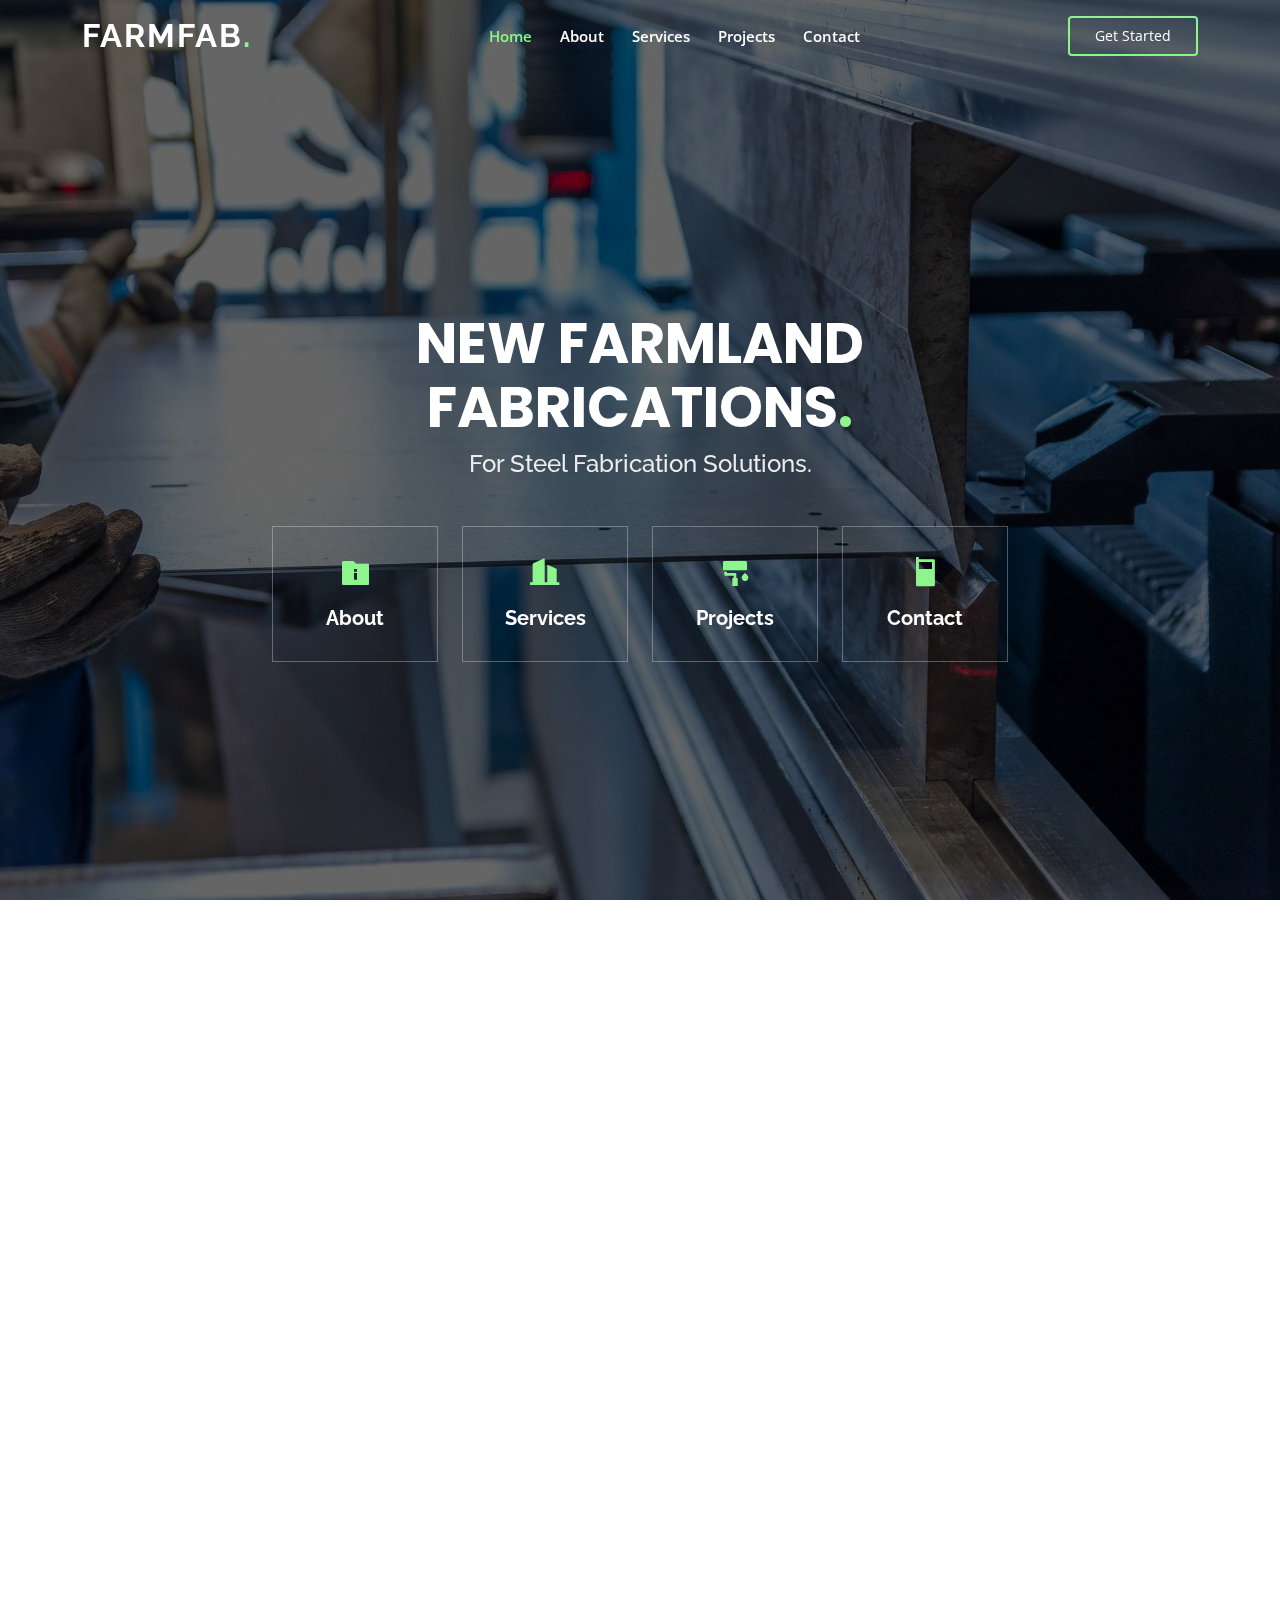
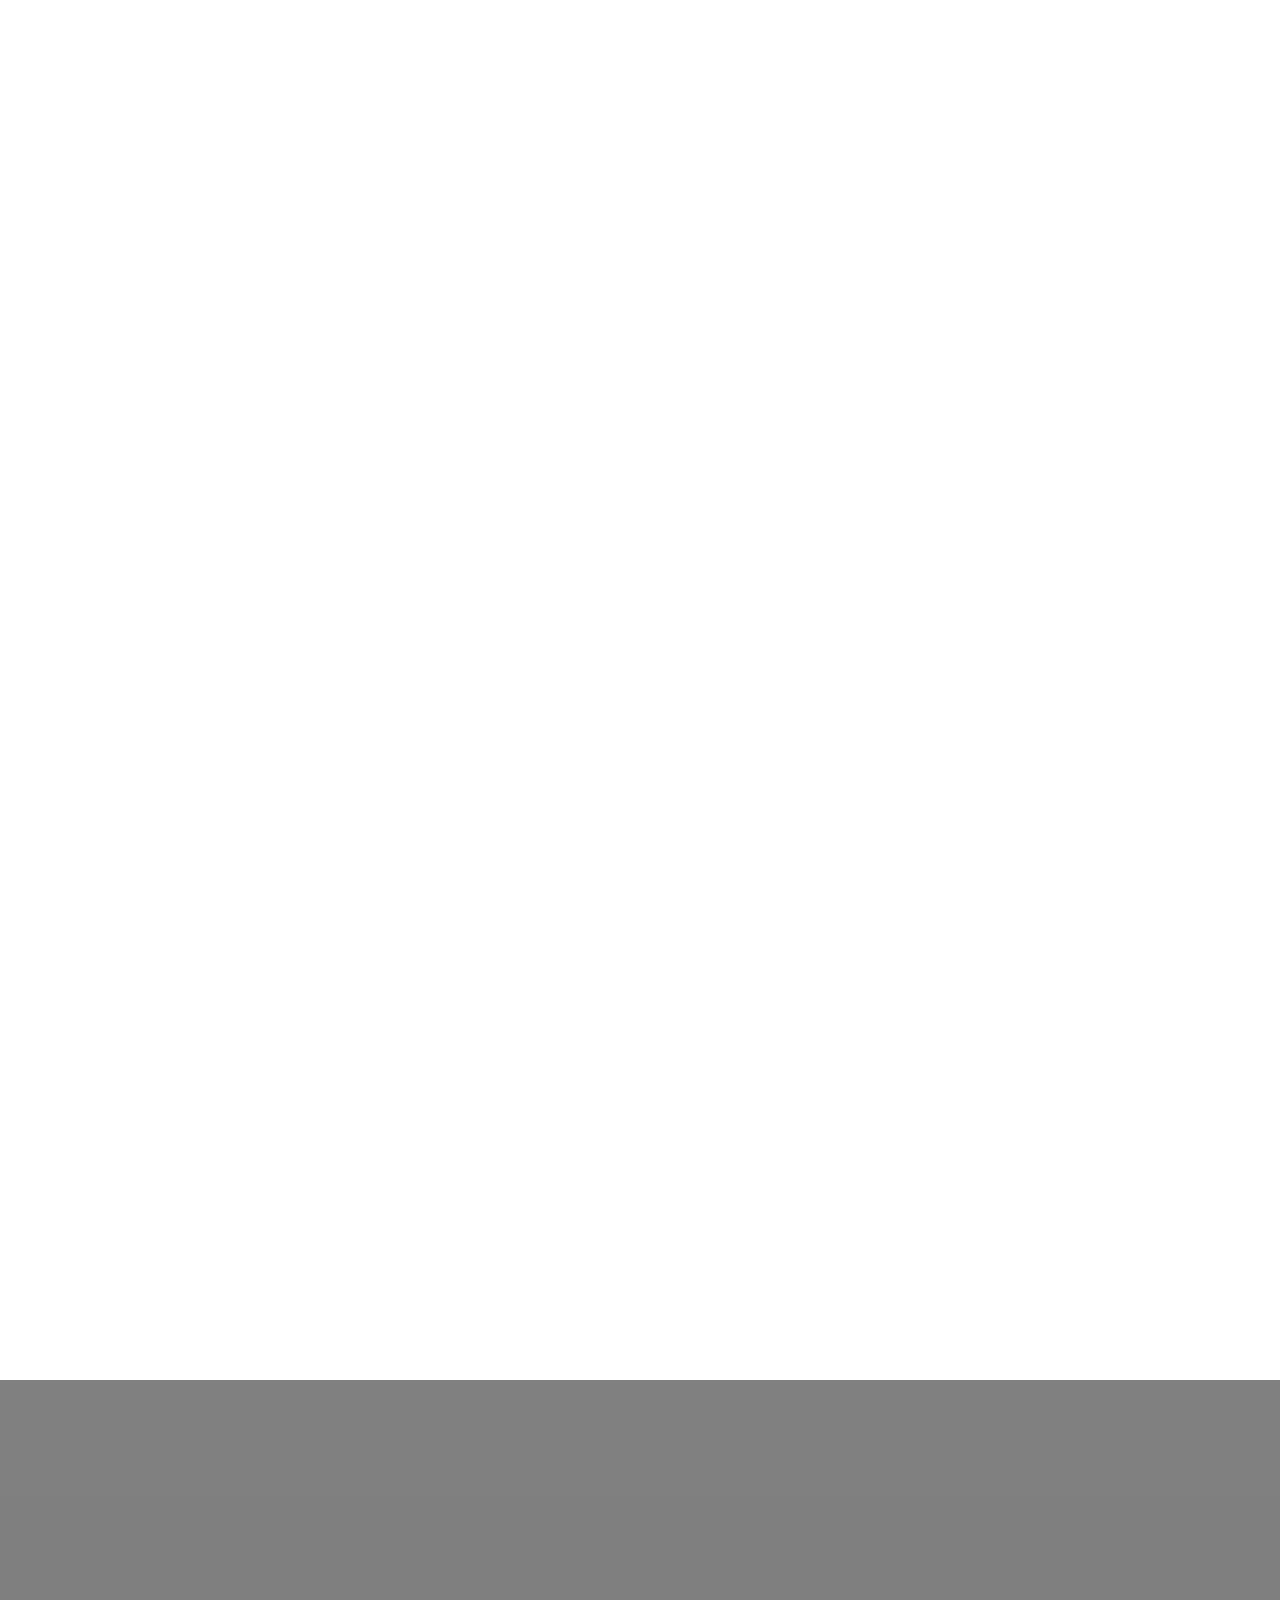
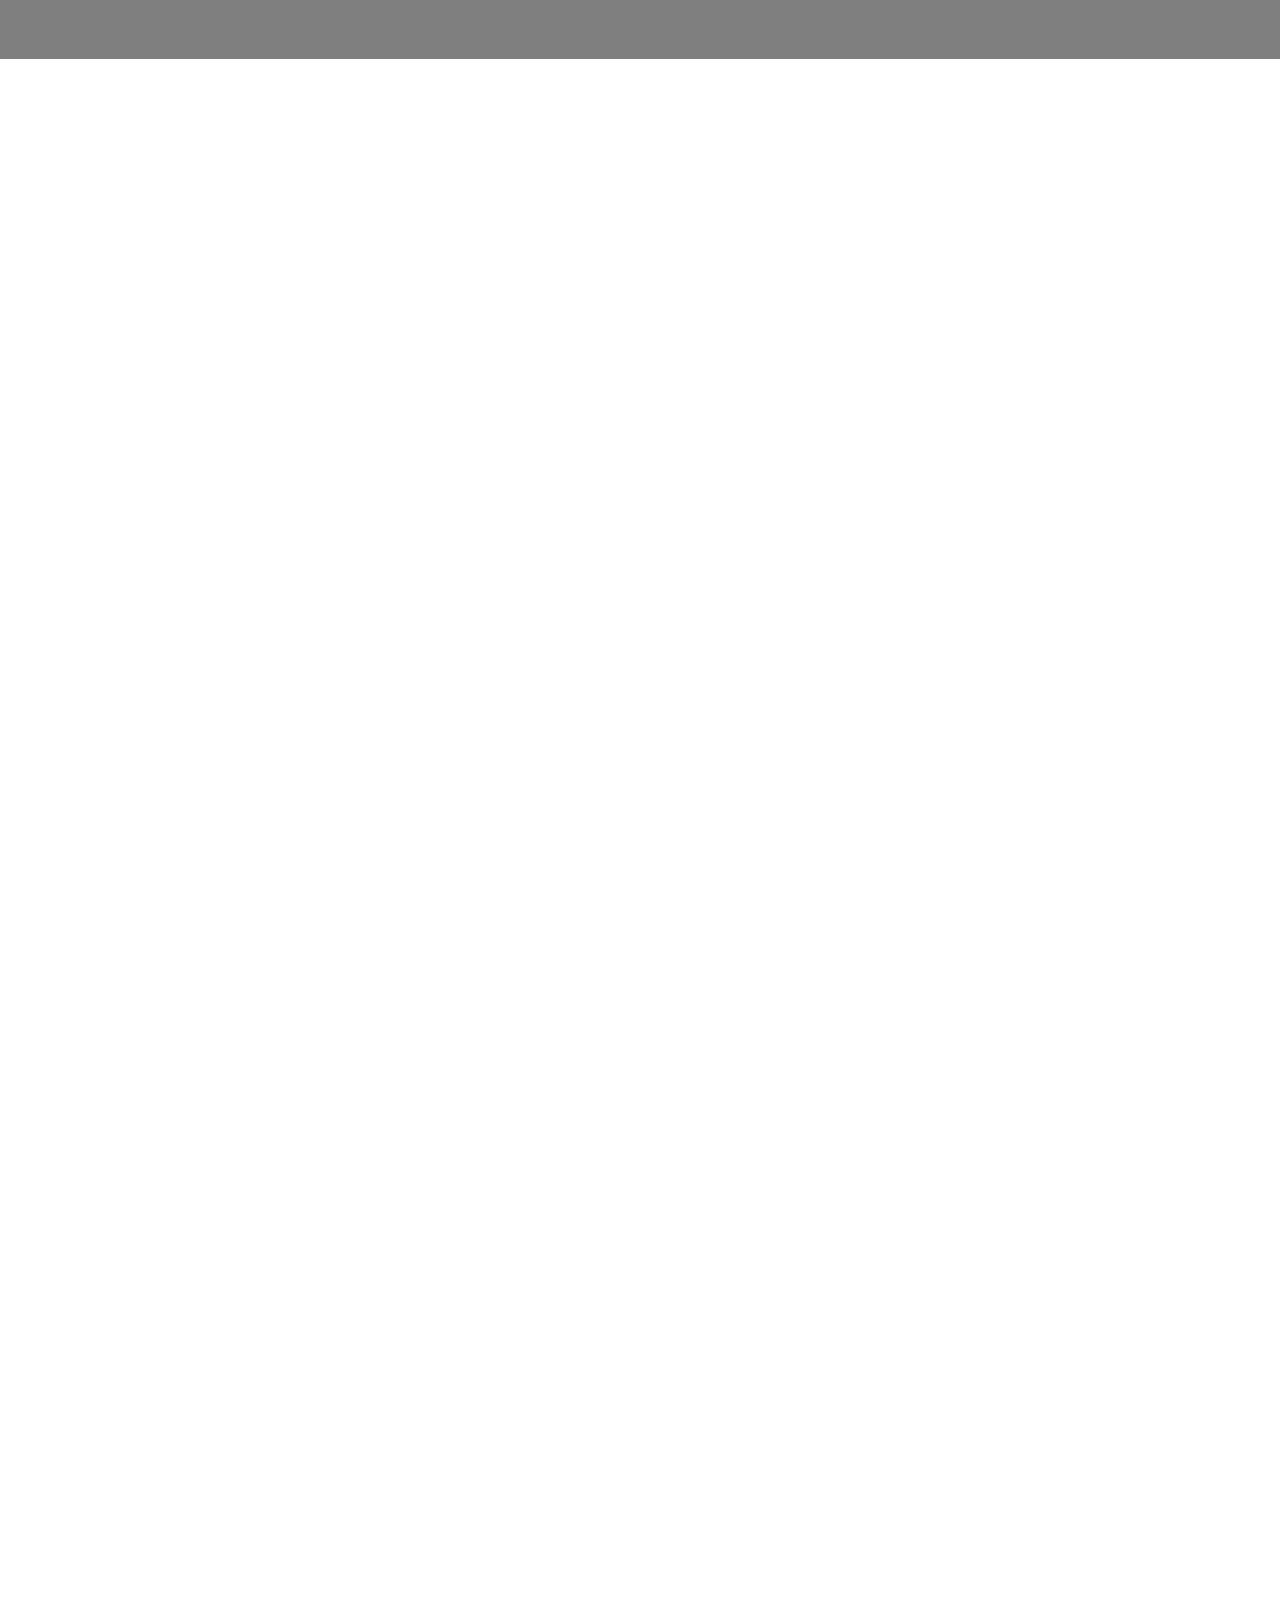
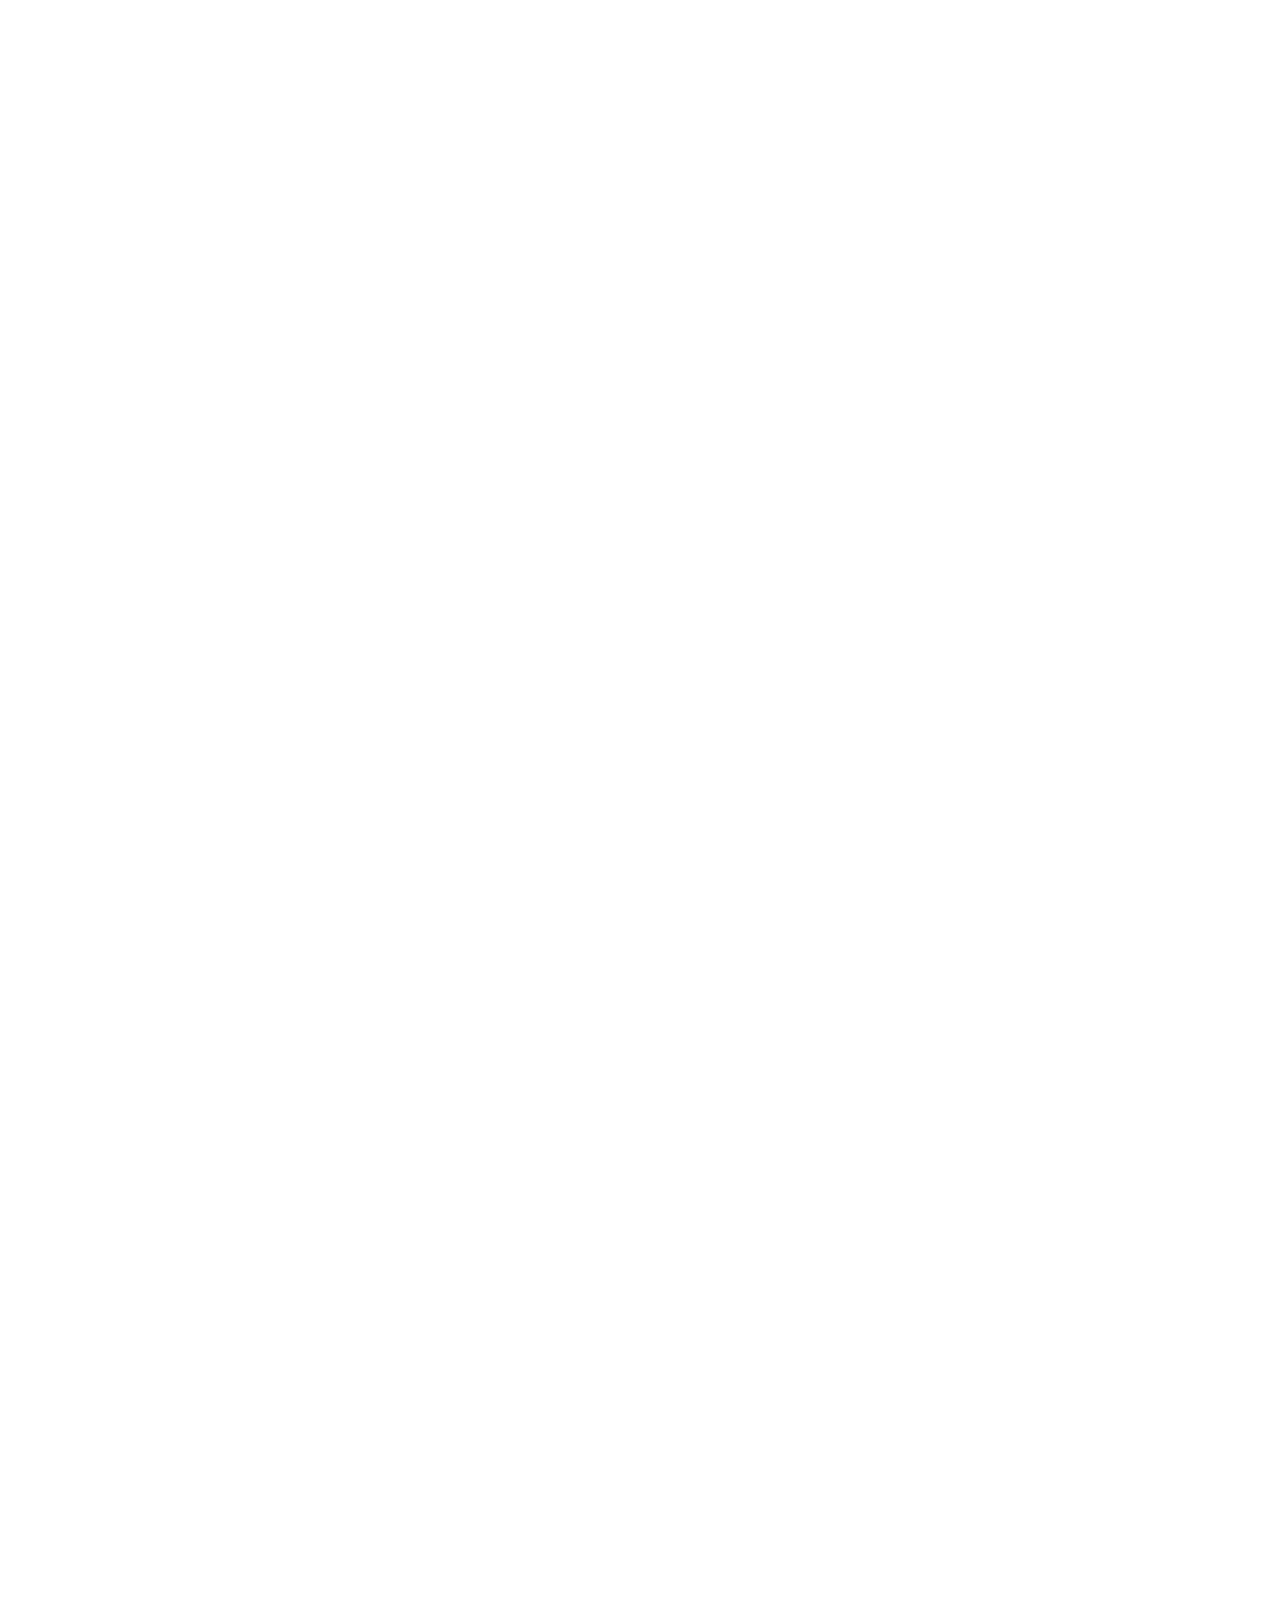
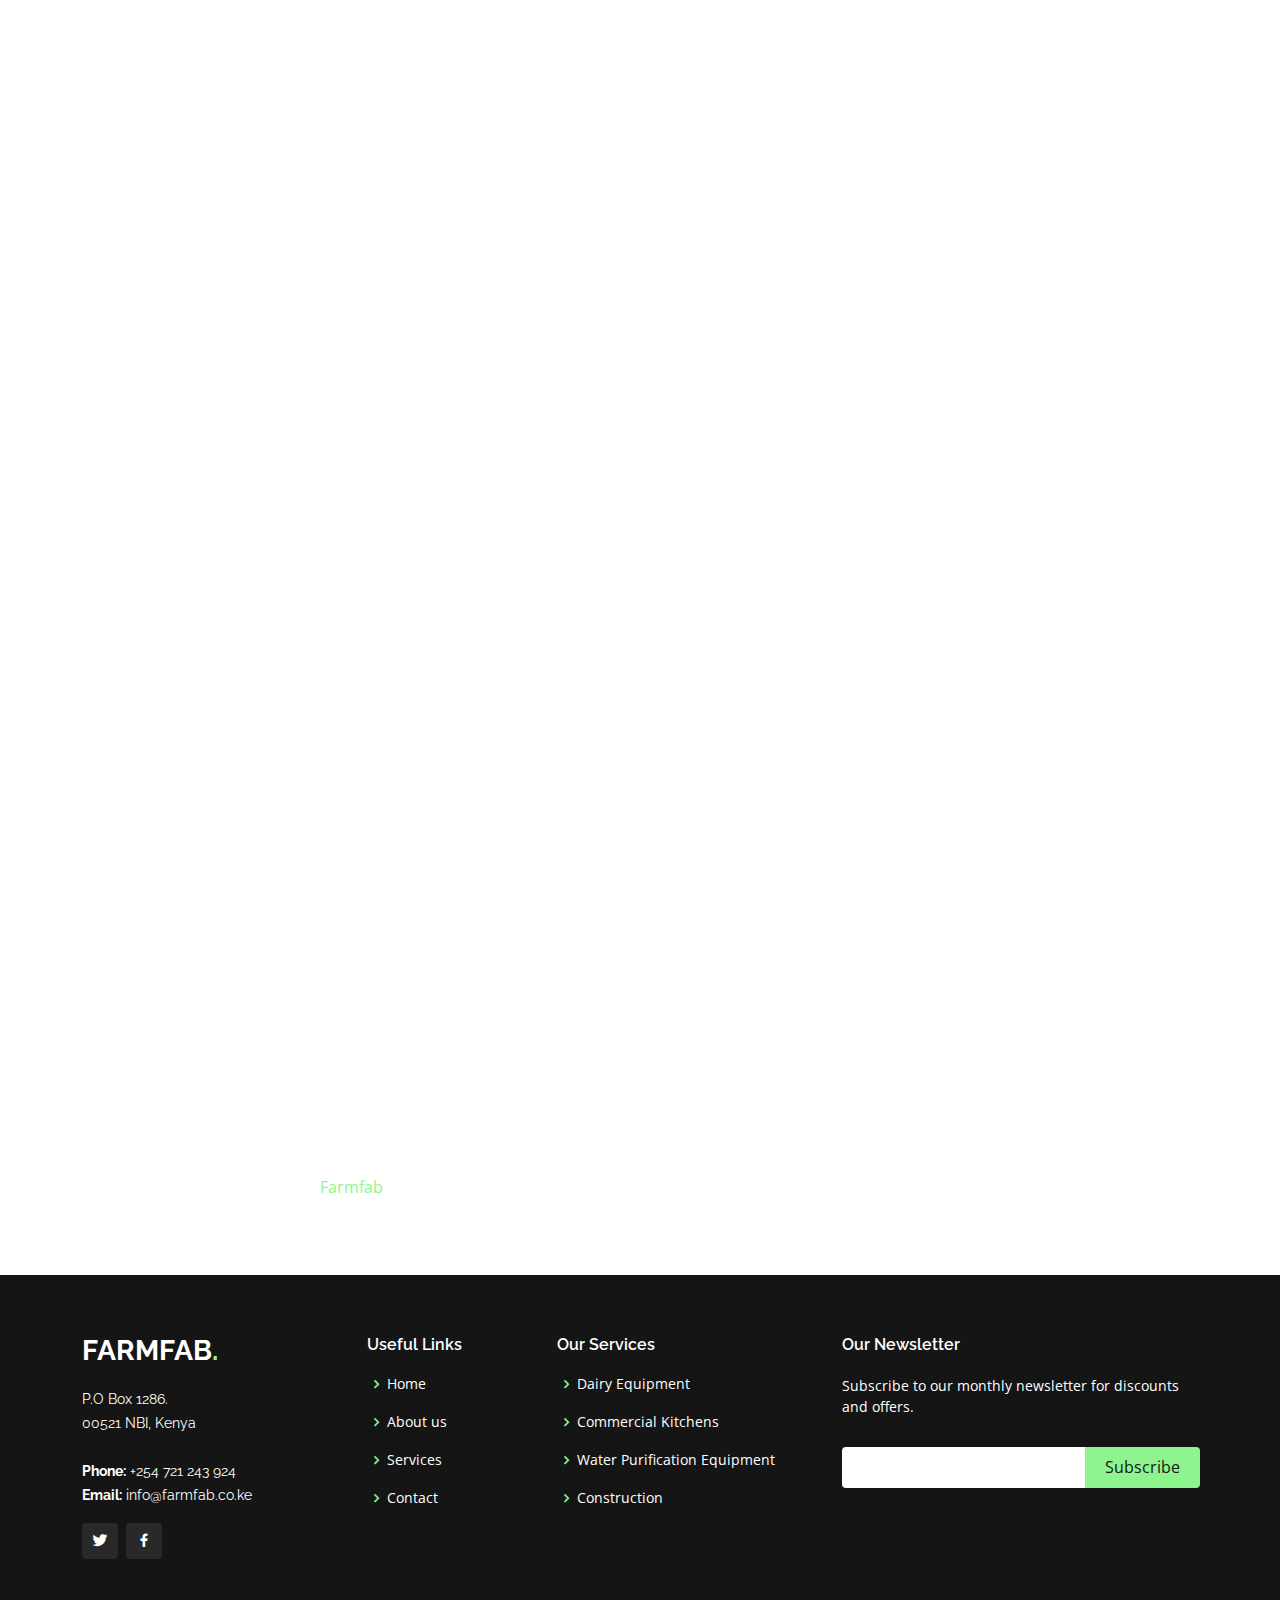
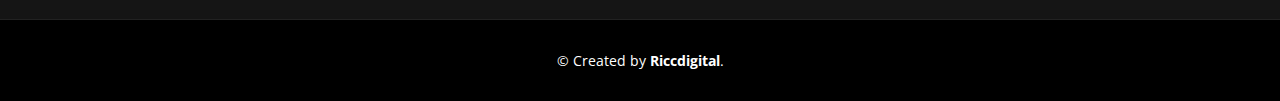
==== commit 7e22ad64: "facebook" ====
--- a/index.html
+++ b/index.html
@@ -801,28 +801,7 @@
             <!--1°09'05.6"S 36°57'39.9"E-->
           </div>
 
-          <!--Facebook Feed-->
-         <div id="facebook"  style="border: 0; width: 800px"  >
-          <div
-          class="fb-page col-lg-8 mt-5 mt-lg-0 "
-          data-href="https://www.facebook.com/newfarmfab/"
-          data-tabs="timeline, messages"
-          data-width="500"
-          data-height="500"
-          data-small-header="false"
-          data-adapt-container-width="true"
-          data-hide-cover="false"
-          data-show-facepile="true"
-        >
-          <blockquote
-            cite="https://www.facebook.com/newfarmfab/"
-            class="fb-xfbml-parse-ignore"
-          >
-            <a href="https://www.facebook.com/newfarmfab/">Farmfab</a>
-          </blockquote>
-        </div>
-         
-         </div>
+          
 
           <div class="row mt-5">
             <div class="col-lg-4">
@@ -921,6 +900,29 @@
       <!-- End Contact Section -->
     </main>
     <!-- End #main -->
+    <section id="facebook-section">
+      <!--Facebook Feed-->
+      <div id="facebook" style="float:right; border: 0; width: 960px">
+        <div
+          class="fb-page col-lg-8 mt-5 mt-lg-0"
+          data-href="https://www.facebook.com/newfarmfab/"
+          data-tabs="timeline, messages"
+          data-width="500"
+          data-height="500"
+          data-small-header="false"
+          data-adapt-container-width="true"
+          data-hide-cover="false"
+          data-show-facepile="true"
+        >
+          <blockquote
+            cite="https://www.facebook.com/newfarmfab/"
+            class="fb-xfbml-parse-ignore"
+          >
+            <a href="https://www.facebook.com/newfarmfab/">Farmfab</a>
+          </blockquote>
+        </div>
+      </div>
+    </section>
 
     <!-- ======= Footer ======= -->
     <footer id="footer">
--- a/assets/css/style.css
+++ b/assets/css/style.css
@@ -3,6 +3,7 @@
 # General
 */
 /*Facebook*/
+
 
 body {
   font-family: "Open Sans", sans-serif;
